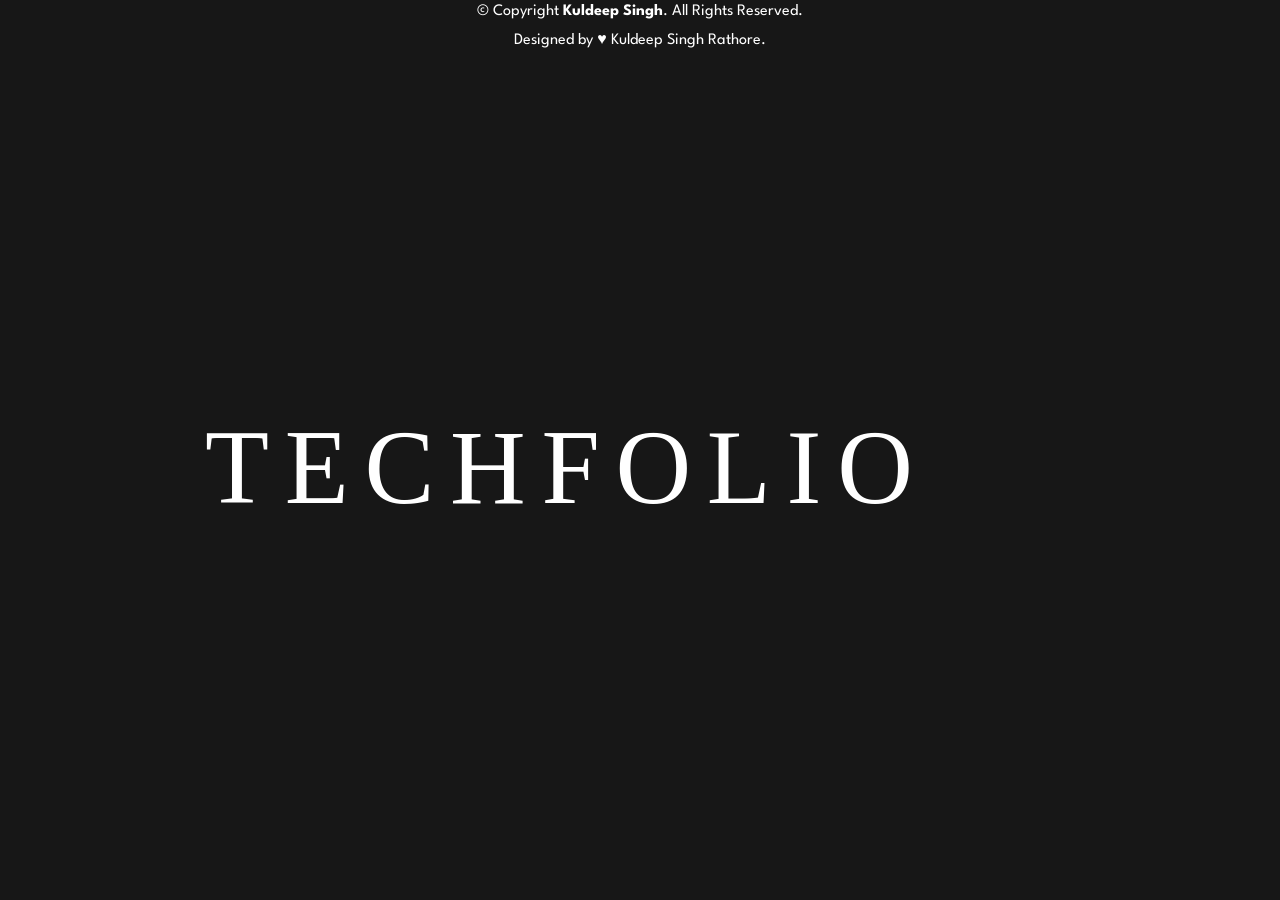
==== index.html @ b9145c31 "Update index.html" ====
<!DOCTYPE html>
<html>

<head>
  <meta charset="utf-8">
  <!-- <meta name="viewport" content="width=device-width"> -->
  <title>Techfolio</title>
  <!-- <link href="style.css" rel="stylesheet" type="text/css" /> -->
  <meta content="width=device-width, initial-scale=1.0" name="viewport">
  <meta content="" name="keywords">
  <meta content="" name="description">

  <link href="img/portfolio-icon.png" rel="apple-touch-icon">
  <link rel="preconnect" href="https://fonts.googleapis.com">
  <link rel="preconnect" href="https://fonts.gstatic.com" crossorigin>
  <link href="https://fonts.googleapis.com/css2?family=League+Spartan&display=swap" rel="stylesheet">

  <meta name="viewport" content="width=device-width, initial-scale=1, minimum-scale=1, maximum-scale=1" />
  <!-- Link Swiper's CSS -->
  <link rel="stylesheet" href="https://cdn.jsdelivr.net/npm/swiper@10/swiper-bundle.min.css" />

  <link href="lib/bootstrap/css/bootstrap.min.css" rel="stylesheet">

  <link href="lib/font-awesome/css/font-awesome.min.css" rel="stylesheet">
  <link href="lib/animate/animate.min.css" rel="stylesheet">
  <link href="lib/ionicons/css/ionicons.min.css" rel="stylesheet">
  <link href="lib/owlcarousel/assets/owl.carousel.min.css" rel="stylesheet">
  <link href="lib/lightbox/css/lightbox.min.css" rel="stylesheet">

  <link href="css/style1.css" rel="stylesheet">
</head>

<body id="page-top">
  <!-- <div class="logo-wrap">
  <svg version="1.1" id="Слой_1" xmlns="http://www.w3.org/2000/svg" xmlns:xlink="http://www.w3.org/1999/xlink" x="0px" y="0px"
	 viewBox="0 0 855 150" style="enable-background:new 0 0 855 150;" xml:space="preserve">
<style type="text/css">
	.st0{fill:none;stroke:#FFFFFF;stroke-width:2;stroke-miterlimit:10;}
	.st1{font-family:'open sans';}
</style>
<text transform="matrix(1 0 0 1 0 125.5508)" class="st0 st1 st2">TECHFOLIO</text>
</svg>
</div> -->
  <div class="logo-wrap" id="logoAnimation">
    <svg version="1.1" id="Слой_1" xmlns="http://www.w3.org/2000/svg" xmlns:xlink="http://www.w3.org/1999/xlink" x="0px"
      y="0px" viewBox="0 0 855 150" style="enable-background:new 0 0 855 150;" xml:space="preserve">
      <style type="text/css">
        .st0 {
          fill: none;
          stroke: #FFFFFF;
          stroke-width: 2;
          stroke-miterlimit: 10;
        }

        .st1 {
          font-family: 'open sans';
        }
      </style>
      <text transform="matrix(1 0 0 1 0 125.5508)" class="st0 st1 st2">TECHFOLIO</text>
    </svg>
  </div>

  <div class="main-content" id="mainContent">
    <nav class="navbar navbar-b navbar-trans navbar-expand-md fixed-top" id="mainNav">
      <div class="container">
        <button class="navbar-toggler collapsed" type="button" data-toggle="collapse" data-target="#navbarDefault"
          aria-controls="navbarDefault" aria-expanded="false" aria-label="Toggle navigation">
          <span></span>
          <span></span>
          <span></span>
        </button>
        <div class="navbar-collapse collapse justify-content-end" id="navbarDefault">
          <ul class="navbar-nav">
            <li class="nav-item">
              <a class="nav-link js-scroll active" href="#home">Home</a>
            </li>
            <li class="nav-item">
              <a class="nav-link js-scroll" href="#about">About Me</a>
            </li>
            <li class="nav-item">
              <a class="nav-link js-scroll" href="#service">Skills</a>
            </li>
            <li class="nav-item">
              <a class="nav-link js-scroll" href="#work">Projects</a>
            </li>
            <li class="nav-item">
              <a class="nav-link js-scroll" href="#blog">Experience</a>
            </li>
            <li class="nav-item">
              <a class="nav-link js-scroll" href="#contact">Certificates</a>
            </li>
            <li class="nav-item">
              <a class="nav-link js-scroll" href="#contact">Contact me</a>
            </li>
          </ul>
        </div>
      </div>
    </nav>

    <div id="home" class="intro route bg-image" style="background-image: url(img/image1.jpg)">
      <div class="overlay-itro"></div>
      <div class="intro-content display-table">
        <div class="table-cell">
          <div class="container">
            <h1 class="intro-title mb-4">I am Kuldeep Singh Rathore</h1>
            <p class="intro-subtitle"><span class="text-slider-items">Full Stack MERN Developer,Competetive
                Programmer,ML-Enthusiast,Traveller,Footballer</span><strong class="text-slider"></strong></p>
          </div>
        </div>
      </div>
    </div>
    <!--/ Intro Skew End /-->

    <section id="about" class="about-mf sect-pt4 route">
      <div class="container">
        <div class="row">
          <div class="col-sm-12">
            <div class="box-shadow-full">
              <div class="row">
                <div class="col-md-6">
                  <div class="row">
                    <div class="col-sm-6 col-md-5">
                      <div class="about-img">
                        <img src="img/image1.jpg" class="img-fluid rounded b-shadow-a" alt="">
                      </div>
                    </div>
                    <div class="col-sm-6 col-md-7">
                      <div class="about-info">
                        <p><span class="title-s">Name: </span> <span>Kuldeep Singh Rathore</span></p>
                        <p><span class="title-s">Profile: </span> <span>Aspiring Software Engineer</span></p>
                        <p><span class="title-s">Email: </span> <span><a
                              href="mailto:rathore.kuldeep2606@gmail.com">rathore.kuldeep2606@gmail.com</a></span></p>
                        <p><span class="title-s">Phone: </span> <span>+91 6264949736</span></p>
                        <p><span class="title-s">Address: </span> <span>Indore, Madhya Pradesh</span></p>
                        <p><span class="title-s">LinkedIn: </span> <span><a style="color:blue"
                              href=https://www.linkedin.com/in/kuldeepsinghrathore07>Click here</a> to follow
                            Me!</span></p>
                        <a href="https://drive.google.com/file/d/1-bF7QYTyQ-VDHqcURvxbPfGfe-e7JutH/view?usp=sharing"><button
                            class="glow-on-hover" type="button">Resume</button></a>
                      </div>
                    </div>
                  </div>
                  <div class="skill-mf">
                    <p class="title-s">Soft-Skills</p>
                    <span>Communication (Written+Verbal)</span> <span class="pull-right">80%</span>
                    <div class="progress">
                      <div class="progress-bar" role="progressbar" style="width: 80%;" aria-valuenow="80"
                        aria-valuemin="0" aria-valuemax="100"></div>
                    </div>
                    <span>Leadership/Team-Work</span> <span class="pull-right">90%</span>
                    <div class="progress">
                      <div class="progress-bar" role="progressbar" style="width: 90%" aria-valuenow="90"
                        aria-valuemin="0" aria-valuemax="100"></div>
                    </div>
                    <span>Problem Solving</span> <span class="pull-right">80%</span>
                    <div class="progress">
                      <div class="progress-bar" role="progressbar" style="width: 80%" aria-valuenow="80"
                        aria-valuemin="0" aria-valuemax="100"></div>
                    </div>
                    <span>Adaptiblity</span> <span class="pull-right">85%</span>
                    <div class="progress">
                      <div class="progress-bar" role="progressbar" style="width: 85%" aria-valuenow="85"
                        aria-valuemin="0" aria-valuemax="100"></div>
                    </div>
                  </div>
                </div>
                <div class="col-md-6">
                  <div class="about-me pt-4 pt-md-0">
                    <div class="title-box-2">
                      <h5 class="title-left">
                        About Me!
                      </h5>
                    </div>
                    <p class="lead">
                      <b>Hello There!</b>
                      I am currently pursuing my bachelor's degree in Computer Science at IIST. During my studies, I am
                      dedicated to becoming proficient in web development technologies. Simultaneously, I am actively
                      exploring my interests in machine learning, artificial intelligence, and thoroughly enjoy reading
                      research papers on AI and ML concepts.
                    </p>
                    <br>
                    <p class="lead">
                      Dynamic and adaptable software engineer with extensive proficiency in HTML, CSS, JavaScript, C,
                      C++, and Python. Adept at leveraging a strong background in software development, I possess a
                      distinctive fusion of technical expertise and imaginative problem-solving prowess. Fueled by a
                      deep-rooted passion for machine learning, research, and web development, I actively drive
                      innovation and thrive within collaborative environments. Eager to seize an opportunity to harness
                      my diverse skill set and unwavering enthusiasm for emerging technologies, I am poised to make a
                      profound impact as a software engineer.
                    </p>
                    <br>
                    <p class="lead">
                      When I'm not immersed in the world of computers, I find joy in engaging in various extracurricular
                      activities. I have a passion for football, and whenever I have the opportunity, I love to
                      participate in friendly matches. On days when outdoor games aren't possible, I enjoy playing
                      chess, as it challenges my cognitive skills, enhances memory, planning abilities, and
                      problem-solving. Additionally, I have a strong wanderlust, and whenever I have a substantial
                      break, I embark on thrilling journeys to explore new places and cultures. These activities not
                      only provide balance to my life but also contribute to my personal growth and overall well-being.
                    </p>
                  </div>
                </div>
              </div>
            </div>
          </div>
        </div>
      </div>
    </section>

    <section id="service" class="services-mf route">
      <div class="container">
        <div class="row">
          <div class="col-sm-12">
            <div class="title-box text-center">
              <h3 class="title-a">
                Skill-Set
              </h3>
              <div class="line-mf"></div>
            </div>
          </div>
        </div>
        <div class="row">
          <div class="col-md-4">
            <div class="service-box">
              <div class="service-ico">
                <span class="ico-circle"><i class="ion-monitor"></i></span>
              </div>
              <div class="service-content">
                <h2 class="s-title">HTML/CSS/JS</h2>
              </div>
            </div>
          </div>
          <div class="col-md-4">
            <div class="service-box">
              <div class="service-ico">
                <span class="ico-circle"><i class="ion-code-working"></i></span>
              </div>
              <div class="service-content">
                <h2 class="s-title">PYTHON/C/CPP</h2>
              </div>
            </div>
          </div>
          <div class="col-md-4">
            <div class="service-box">
              <div class="service-ico">
                <span class="ico-circle"><i class="ion-code"></i></span>
              </div>
              <div class="service-content">
                <h2 class="s-title">Data Structures & Algorithm</h2>
              </div>
            </div>
          </div>
          <div class="col-md-4">
            <div class="service-box">
              <div class="service-ico">
                <span class="ico-circle"><i class="ion-cloud"></i></span>
              </div>
              <div class="service-content">
                <h2 class="s-title">Google Cloud Platform</h2>
              </div>
            </div>
          </div>
          <div class="col-md-4">
            <div class="service-box">
              <div class="service-ico">
                <span class="ico-circle"><i class="ion-social-github"></i></span>
              </div>
              <div class="service-content">
                <h2 class="s-title">Git & Github</h2>
              </div>
            </div>
          </div>
          <!-- <div class="col-md-4">
          <div class="service-box">
            <div class="service-ico">
              <span class="ico-circle"><i class="ion-lock-combination"></i></span>
            </div>
            <div class="service-content">
              <h2 class="s-title">Cyber Security</h2>
            </div>
          </div>
        </div> -->
        </div>
      </div>
    </section>

    <section id="work" class="portfolio-mf sect-pt4 route">
      <div class="container">
        <div class="row">
          <div class="col-sm-12">
            <div class="title-box text-center">
              <h3 class="title-a">
                Projects
              </h3>

              <div class="line-mf"></div>
            </div>
          </div>
        </div>
        <div class="row">
          <div class="col-md-4">
            <div class="work-box">
              <a href="https://github.com/The-Eminent/Banking_System" target="_blank">
                <div class="work-img">
                  <img src="img/banking_system.png" alt="banking system img" class="img-fluid">
                </div>
                <div class="work-content">
                  <div class="row">
                    <div class="col-sm-8">
                      <h2 class="w-title">Banking Management System.</h2>
                      <div class="w-more">
                        <span class="w-ctegory">C++ and STL</span>
                        <span class="w-date">Feb,2022 </span>
                      </div>
                    </div>
                    <div class="col-sm-4">
                      <div class="w-like">
                        <span class="ion-social-github"></span>
                      </div>
                    </div>
                  </div>
                </div>
              </a>
            </div>
          </div>
          <div class="col-md-4">
            <div class="work-box">
              <a href="https://the-eminent.github.io/Project-Approval_Web-App/landing-page.html" target="_blank">
                <div class="work-img">
                  <img src="img/project_approval.png" alt="project approval img" class="img-fluid">
                </div>
                <div class="work-content">
                  <div class="row">
                    <div class="col-sm-8">
                      <h2 class="w-title">Project Approval System</h2>
                      <div class="w-more">
                        <span class="w-ctegory">HTML,CSS,JS,MongoDB</span> / <span class="w-date">Feb,2023</span>
                      </div>
                    </div>
                    <div class="col-sm-4">
                      <div class="w-like">
                        <span class="ion-social-github"></span>
                      </div>
                    </div>
                  </div>
                </div>
              </a>
            </div>
          </div>
          <div class="col-md-4">
            <div class="work-box">
              <a href="https://the-eminent.github.io/Hackathons-Info/index.html" target="_blank">
                <div class="work-img">
                  <img src="img/hackathon-info.png" alt="hackathon-info img" class="img-fluid">
                </div>
                <div class="work-content">
                  <div class="row">
                    <div class="col-sm-8">
                      <h2 class="w-title">Hackathon-Info</h2>
                      <div class="w-more">
                        <span class="w-ctegory">HTML,CSS,JS,Kontest API</span> / <span class="w-date">June,2023</span>
                      </div>
                    </div>
                    <div class="col-sm-4">
                      <div class="w-like">
                        <span class="ion-social-github"></span>
                      </div>
                    </div>
                  </div>
                </div>
              </a>
            </div>
          </div>
          <div class="col-md-4">
            <div class="work-box">
              <a href="https://the-eminent.github.io/Tindog_Website/tindog-site.html" target="_blank">
                <div class="work-img">
                  <img src="img/tindog.png" alt="" class="img-fluid">
                </div>
                <div class="work-content">
                  <div class="row">
                    <div class="col-sm-8">
                      <h2 class="w-title">Tindog Website</h2>
                      <div class="w-more">
                        <span class="w-ctegory">HTML,CSS</span> / <span class="w-date">Sept,2022</span>
                      </div>
                    </div>
                    <div class="col-sm-4">
                      <div class="w-like">
                        <span class="ion-social-github"></span>
                      </div>
                    </div>
                  </div>
                </div>
              </a>
            </div>
          </div>

        </div>
      </div>
    </section>

    <section id="blog" class="blog-mf sect-pt4 route">
      <div class="container">
        <div class="row">
          <div class="col-sm-12">
            <div class="title-box text-center">
              <h3 class="title-a">
                Experience
              </h3>

              <div class="line-mf"></div>
            </div>
          </div>
        </div>
        <div>
          <section class="experience" id="experience">
            <div class="experience-container">
              <div class="experience-item">
                <span class="experience-date">2021 - 2022</span>
                <h3>Marketing Team - Core Member</h3>
                <p class="company">Google Developer Student Club</p>
                <p class="description">As a core team member of the Google Developer Student Club from July 2021 to July
                  2022, I fostered a vibrant community of aspiring developers on campus. Through collaborative efforts,
                  we organized engaging workshops, coding competitions, and tech talks, fueling students' skills and
                  passion for technology.</p>
                <div class="skills">
                  <span>Communication</span>
                  <span>Creativity</span>
                  <span>Analytical Thinking</span>
                  <span>Collaboration</span>
                </div>
              </div>
              <div class="experience-item">
                <span class="experience-date">March 2022</span>
                <h3>Team Lead</h3>
                <p class="company">Smart India Hackathon</p>
                <p class="description">As the team lead in the Internal Smart India Hackathon, I oversaw a 6-member
                  team, I was focusing on the front-end role. Our project centered around a comprehensive traveling
                  website that facilitated end-to-end journey assistance and offered guidance on various destinations..
                </p>
                <div class="skills">
                  <span>HTML</span>
                  <span>CSS</span>
                  <span>JavaScript</span>
                  <span>MongoDB</span>
                </div>
              </div>
              <!-- Add more experience items as needed -->
            </div>
          </section>

        </div>
      </div>
    </section>

    <!-- <div class="container" style="margin-bottom:60px; display: flex; justify-content: center;align-items: center;">
      <div class="card" style="width: 18rem;"">
      <img src=" img/SnackDown.png" class="card-img-top" alt="...">
        <div class="card-body">
          <h5 class="card-title">Card title</h5>
          <p class="card-text">Here you can check out most of the certificates which I earned.</p>
          <a href="#" class="btn btn-primary">Go somewhere</a>
        </div>
      </div>
    </div> -->


    <!-- <section class="paralax-mf footer-paralax bg-image sect-mt4 route"> -->
    <!-- style="background-image: url(img/krishnaSoniImage.jpg)" -->
    <!-- <div class="overlay-mf"></div> -->
    <div class="container">
      <div class="row">
        <div class="col-sm-12">
          <div class="contact-mf">
            <div id="contact" class="box-shadow-full">
              <div class="row">
                <!-- <div class="col-md-6">
                  <div class="title-box-2">
                    <h5 class="title-left">
                      Send a message
                    </h5>
                  </div>
                  <div>
                    <br>
                    <form action="mailto:krishna010502@gmail.com" method="post" role="form" class="contactForm" enctype="text/plain">
                      <div id="sendmessage">Your message has been sent. Thank you!</div>
                      <div id="errormessage"></div>
                      <div class="row">
                        <div class="col-md-12 mb-3">
                          <div class="form-group">
                            <input type="text" name="name" class="form-control" id="name" placeholder="Your Name" data-rule="minlen:4" data-msg="Please enter at least 4 chars" />
                            <div class="validation"></div>
                          </div>
                        </div>
                        <div class="col-md-12 mb-3">
                          <div class="form-group">
                            <input type="email" class="form-control" name="email" id="email" placeholder="Your Email" data-rule="email" data-msg="Please enter a valid email" />
                            <div class="validation"></div>
                          </div>
                        </div>
                        <div class="col-md-12 mb-3">
                          <div class="form-group">
                            <input type="text" class="form-control" name="subject" id="subject" placeholder="Subject" data-rule="minlen:4" data-msg="Please enter at least 8 chars of subject" />
                            <div class="validation"></div>
                          </div>
                        </div>
                        <div class="col-md-12 mb-3">
                          <div class="form-group">
                            <textarea class="form-control" name="message" rows="5" data-rule="required" data-msg="Please write something for us" placeholder="Message"></textarea>
                            <div class="validation"></div>
                          </div>
                        </div>
                        <div class="col-md-12">
                          <button type="submit" class="button button-a button-big button-rouded">Send Message</button>
                        </div>
                      </div>
                    </form>
                  </div>
                </div> -->
                <!-- <div class="col-md-6">
                  <div class="title-box-2 pt-4 pt-md-0">
                    <h5 class="title-left">
                      Get in Touch
                    </h5>
                  </div> -->
                <div class="more-info">
                  <p class="lead">
                    <b>Thank you for visiting my portfolio. Looking forward to connecting with you!</b>
                  </p>
                  <ul class="list-ico">
                    <li><span class="ion-ios-location"></span> Indore, Madhya Pradesh, India.</li>
                    <li><span class="ion-ios-telephone"></span> +91 6264949736</li>
                    <li><span class="ion-email"></span><a
                        href="mailto:rathore.kuldeep2606@gmail.com">rathore.kuldeep2606@gmail.com</a></li>
                  </ul>
                </div>

              </div>

            </div>

            <div class="socials">
              <h4>Reach out to me!</h4>
              <br>
              <ul>
                <li><a href="https://github.com/The-Eminent"><span class="ico-circle"><i
                        class="ion-social-github"></i></span></a></li>
                <li><a href="https://www.linkedin.com/in/kuldeepsinghrathore07"><span class="ico-circle"><i
                        class="ion-social-linkedin"></i></span>
                  </a>
                <li>
                <li><a href="https://www.instagram.com/the._.eminent/"><span class="ico-circle"><i
                        class="ion-social-instagram"></i></span></a></li>
              </ul>
            </div>
          </div>
        </div>
      </div>
    </div>
  </div>
  <footer>
    <div class="container">
      <div class="row">
        <div class="col-sm-12">
          <div class="copyright-box">
            <p class="copyright" style="color:RGB: (51, 51, 51)">&copy; Copyright <strong>Kuldeep Singh</strong>. All
              Rights
              Reserved.</p>

            <div class="credits" style="color:RGB: (51, 51, 51)">
              Designed by &hearts; Kuldeep Singh Rathore.
            </div>
          </div>
        </div>
      </div>
    </div>
  </footer>
  </section>

  <a href="#" class="back-to-top"><i class="fa fa-chevron-up"></i></a>
  <!-- <div id="preloader"></div> -->
  <!-- <div class="loader-wrapper">
        <div class="loader">
            <div class="loader loader--inner"></div>
        </div>
    </div> -->


  <script src="lib/jquery/jquery.min.js"></script>
  <script src="lib/jquery/jquery-migrate.min.js"></script>
  <script src="lib/popper/popper.min.js"></script>
  <script src="lib/bootstrap/js/bootstrap.min.js"></script>
  <script src="lib/easing/easing.min.js"></script>
  <script src="lib/counterup/jquery.waypoints.min.js"></script>
  <script src="lib/counterup/jquery.counterup.js"></script>
  <script src="lib/owlcarousel/owl.carousel.min.js"></script>
  <script src="lib/lightbox/js/lightbox.min.js"></script>
  <script src="lib/typed/typed.min.js"></script>
  <script src="contactform/contactform.js"></script>
  <script src="js/main.js"></script>
  </div>

  <script src="script.js"></script>
  <!-- Swiper JS -->
  <script src="https://cdn.jsdelivr.net/npm/swiper@10/swiper-bundle.min.js"></script>

  <!-- Initialize Swiper -->
  <script>
    var swiper = new Swiper(".mySwiper", {
      effect: "coverflow",
      grabCursor: true,
      centeredSlides: true,
      slidesPerView: "auto",
      coverflowEffect: {
        rotate: 50,
        stretch: 50,
        depth: 100,
        modifier: 1,
        slideShadows: true,
      },
      pagination: {
        el: ".swiper-pagination",
      },
    });
  </script>
</body>

</html>
---- style.css ----
/* 111111111111111111111111111111111111111 */

* {
  margin: 0;
  padding: 0;
  box-sizing: border-box;
}

html, body {
  height: 100%;
  width: 100%;
}

body {
  position: relative;
  overflow-x: hidden;
  line-height: 1.5;
  background: #171717;
  font-size: 14px;
  text-align: center;
  display: table;
  height: 100vh;
}
body .logo-wrap {
  position: absolute; 
   top: 50%;
  left: 51%; 
  transform: translate(-50%, -50%);
  width: 70%;
}
.st0 {
  stroke: #fff;
  fill: #fff;
  stroke-dasharray: 920;
  opacity: 1;
  -webkit-animation: 5s logo-animation cubic-bezier(0.67, 0.5, 0.175, 1);
          animation: 5s logo-animation cubic-bezier(0.67, 0.5, 0.175, 1) fadeIn;
  -webkit-animation-fill-mode:forwards;
          animation-fill-mode:forwards;
}

.st2 {
  font-size: 100px;
  letter-spacing: 15px;
}

@-webkit-keyframes logo-animation {
  0% {
    opacity: 0;
    fill: none;
    stroke-dasharray: 920;
  }
  30% {
    opacity: 1;
  }
  50% {
    fill: rgba(255, 255, 255, 0);
  }
  100% {
    opacity: 1;
    stroke-dasharray: 200;
    stroke: transparent;
    fill: white;
  }
}

@keyframes logo-animation {
  0% {
    opacity: 0;
    fill: none;
    stroke-dasharray: 920;
  }
  30% {
    opacity: 1;
  }
  50% {
    fill: rgba(255, 255, 255, 0);
  }
  100% {
    opacity: 1;
    stroke-dasharray: 200;
    stroke: transparent;
    fill: white;
  }
}









/* 22222222222222222222222222222222222 */


/* .landing-page, .main-site {
  height: 100vh;
  display: flex;
  justify-content: center;
  align-items: center;
  text-align: center;
  opacity: 0;
}

.landing-page {
  background-color: #222;
  color: #fff;
  animation: fadeIn 2s forwards;
}

.main-site {
  background-color: #fff;
  color: #222;
  display: none;
}

@keyframes fadeIn {
  0% {
    opacity: 0;
    transform: translateY(-20px);
  }
  100% {
    opacity: 1;
    transform: translateY(0);
  }
} */











/* 3333333333333333333333333333333 */

/* 
body {
  margin: 0;
  padding: 0;
  font-family: Arial, sans-serif;
  overflow: hidden;
} */

/* Add styles for the logo animation */
 /* .logo-animation {
  position: absolute;
   left: 0;
  right: 0;
  top: 0;
  bottom: 0;
  margin: auto;
  display: flex;
  flex-direction: column;
  justify-content: center;
  align-items: center;
  background-color: #222;
  color: #fff;
  
} */

/* .logo {
  font-size: 48px;
  font-weight: bold;
}

.slogan {
  font-size: 20px;
}  */

/* Add styles for the main content */
.main-content {
  display: none;
  /* padding: 20px; */
  background-color: #fff;
  color: #222;
  opacity: 0;
}

/* Add fade-in/fade-out animations */
@keyframes fadeInOut {
  0% {
    opacity: 1;
  }

  30% {
    opacity: 1;
  }

  100% {
    opacity: 0;
  }
}

@keyframes fadeIn {
  0% {
    opacity: 0;
  }

  100% {
    opacity: 1;
  }
}
---- css/style1.css ----
/*
  Theme Name: DevFolio
  Theme URL: https://bootstrapmade.com/devfolio-bootstrap-portfolio-html-template/
  Author: BootstrapMade.com
  License: https://bootstrapmade.com/license/
*/

/*======================================
//--//-->   STYLES GENERALES
======================================*/

body {
  background-color: #f5f5f5;
  color: #4e4e4e;
   /* position: relative; */
  overflow-x: hidden;
  /* line-height: 1.5; */
  background: #171717;
  /* font-size: 14px; */
  /* text-align: center; */
  /* display: table; */
  height: 100vh;
  /* box-sizing: border-box; */
   /* background-color: #f5f5f5;
  color: #4e4e4e; */
    /* place-items: center; */
    /* display: grid; */
  /* font-family: var(--font-inter), ui-sans-serif, system-ui, -apple-system, BlinkMacSystemFont, "Segoe UI", Roboto, "Helvetica Neue", Arial, "Noto Sans", sans-serif, "Apple Color Emoji", "Segoe UI Emoji", "Segoe UI Symbol", "Noto Color Emoji";
    font-feature-settings: "ss03", "cv02", "cv11";
    font-variation-settings: normal; */
  /* font-family: 'Bree Serif', serif; */
  font-family: 'League Spartan', sans-serif;
}
html, body {
  height: 100%;
  width: 100%;
}

h1,
h2,
h3,
h4,
h5,
h6 {
  color: #1e1e1e;
}

body .logo-wrap {
  position: absolute; 
   top: 50%;
  left: 51%; 
  transform: translate(-50%, -50%);
  width: 70%;
}
.st0 {
  stroke: #fff;
  fill: #fff;
  stroke-dasharray: 920;
  opacity: 1;
  -webkit-animation: 5s logo-animation cubic-bezier(0.67, 0.5, 0.175, 1);
          animation: 5s logo-animation cubic-bezier(0.67, 0.5, 0.175, 1);
  -webkit-animation-fill-mode:forwards;
          animation-fill-mode:forwards;
}

.st2 {
  font-size: 100px;
  letter-spacing: 15px;
}

@-webkit-keyframes logo-animation {
  0% {
    opacity: 0;
    fill: none;
    stroke-dasharray: 920;
  }
  30% {
    opacity: 1;
  }
  50% {
    fill: rgba(255, 255, 255, 0);
  }
  100% {
    opacity: 1;
    stroke-dasharray: 200;
    stroke: transparent;
    fill: white;
  }
}

@keyframes logo-animation {
  0% {
    opacity: 0;
    fill: none;
    stroke-dasharray: 920;
  }
  30% {
    opacity: 1;
  }
  50% {
    fill: rgba(255, 255, 255, 0);
  }
  100% {
    opacity: 1;
    stroke-dasharray: 200;
    stroke: transparent;
    fill: white;
  }
}


/* Add fade-in/fade-out animations */
/* @keyframes fadeInOut {
  0% {
    opacity: 1;
  }

  30% {
    opacity: 1;
  }

  100% {
    opacity: 0;
  }
}

@keyframes fadeIn {
  0% {
    opacity: 0;
  }

  100% {
    opacity: 1;
  }
}   */


.main-content {
  display: none;
  padding: 20px;
  /* background-color: #fff; */
  /* color: #222; */
  /* opacity: 0; */
  background-color: #f5f5f5;
  color: #4e4e4e;
}

a {
  color: #1e1e1e;
  transition: all 0.5s ease-in-out;
}

a:hover {
  color: #0078ff;
  text-decoration: none;
  transition: all 0.5s ease-in-out;
}

.p-r {
  position: relative;
}

.color-a {
  color: #0078ff;
}

.color-d {
  color: #f5f5f5;
}

.color-text-a {
  color: #4e4e4e;
}

.box-shadow,
.paralax-mf,
.service-box,
.work-box,
.card-blog {
  box-shadow: 0 13px 8px -10px rgba(0, 0, 0, 0.1);
}

.box-shadow-a,
.button:hover {
  box-shadow: 0 0 0 4px #cde1f8;
}

.display-5 {
  font-size: 2.5rem;
  font-weight: 300;
  line-height: 1.1;
}

.display-6 {
  font-size: 2rem;
  font-weight: 300;
  line-height: 1.1;
}

.avatar {
  width: 32px;
  height: 32px;
  margin-right: 4px;
  overflow: hidden;
}

.bg-image {
  background-repeat: no-repeat;
  background-attachment: fixed;
  background-size: cover;
  background-position: center center;
}

.overlay-mf {
  background-color: #0078ff;
}

.overlay-mf {
  position: absolute;
  top: 0;
  left: 0px;
  padding: 0;
  height: 100%;
  width: 100%;
  opacity: .7;
}

.paralax-mf {
  position: relative;
  padding: 8rem 0;
}

.display-table {
  width: 100%;
  height: 100%;
  display: table;
}

.table-cell {
  display: table-cell;
  vertical-align: middle;
}

/*--/ Sections /--*/

.sect-4 {
  padding: 4rem 0;
}

.sect-pt4 {
  padding-top: 4rem;
}

.sect-mt4 {
  margin-top: 4rem;
}

/*--/ Title s /--*/

.title-s {
  font-weight: 600;
  color: #1e1e1e;
  font-size: 1.1rem;
}

/*--/ Title A /--*/

.title-box {
  margin-bottom: 4rem;
}

.title-a {
  font-size: 3rem;
  font-weight: bold;
  text-transform: uppercase;
}

.subtitle-a {
  color: #4e4e4e;
}

.line-mf {
  width: 40px;
  height: 5px;
  background-color: #0078ff;
  margin: 0 auto;
}

/*--/ Title Left /--*/

.title-box-2 {
  margin-bottom: 3rem;
}

.title-left {
  font-size: 2rem;
  position: relative;
}

.title-left:before {
  content: '';
  position: absolute;
  height: 3px;
  background-color: #0078ff;
  width: 100px;
  bottom: -12px;
}

/*------/ Box /------*/

.box-pl2 {
  padding-left: 2rem;
}

.box-shadow-full {
  padding: 3rem 1.25rem;
  position: relative;
  background-color: #fff;
  margin-bottom: 3rem;
  z-index: 2;
  box-shadow: 0 1px 1px 0 rgba(0, 0, 0, 0.06), 0 2px 5px 0 rgba(0, 0, 0, 0.2);
}

/*------/ Socials /------*/

.socials {
  padding: 1.5rem 0;
}

.socials ul li {
  display: inline-block;
}

.socials .ico-circle {
  height: 40px;
  width: 40px;
  font-size: 1.7rem;
  border-radius: 50%;
  line-height: 1.4;
  margin: 0 15px 0 0;
  box-shadow: 0 0 0 3px #0078ff;
  transition: all 500ms ease;
}

.socials .ico-circle:hover {
  background-color: #0078ff;
  color: #fff;
  box-shadow: 0 0 0 3px #cde1f8;
  transition: all 500ms ease;
}

/*------/ Ul resect /------*/

.ul-resect,
.socials ul,
.list-ico,
.blog-wrapper .post-meta ul,
.box-comments .list-comments,
.widget-sidebar .list-sidebar,
.widget-tags ul {
  list-style: none;
  padding-left: 0;
  margin-bottom: 0;
}

.list-ico {
  line-height: 2;
}

.list-ico span {
  color: #0078ff;
  margin-right: 10px;
}

/*------/ Ico Circle /------*/

.ico-circle {
  height: 100px;
  width: 100px;
  font-size: 2rem;
  border-radius: 50%;
  line-height: 1.55;
  margin: 0 auto;
  text-align: center;
  box-shadow: 0 0 0 10px #0078ff;
  display: block;
}

/*------/ Owl Carousel /------*/

.owl-theme .owl-dots {
  text-align: center;
  margin-top: 18px;
}

.owl-theme .owl-dots .owl-dot {
  display: inline-block;
}

.owl-theme .owl-dots .owl-dot span {
  width: 18px;
  height: 7px;
  margin: 5px 5px;
  background: #cde1f8;
  border: 0px solid #cde1f8;
  display: block;
  transition: all 0.6s ease-in-out;
  cursor: pointer;
}

.owl-theme .owl-dots .owl-dot:hover span {
  background-color: #cde1f8;
}

.owl-theme .owl-dots .owl-dot.active span {
  background-color: #1B1B1B;
  width: 25px;
}

/*--/ Scrolltop s /--*/

.scrolltop-mf {
  position: relative;
  display: none;
}

.scrolltop-mf span {
  z-index: 999;
  position: fixed;
  width: 42px;
  height: 42px;
  background-color: #0078ff;
  opacity: .7;
  font-size: 1.6rem;
  line-height: 1.5;
  text-align: center;
  color: #fff;
  top: auto;
  left: auto;
  right: 30px;
  bottom: 50px;
  cursor: pointer;
  border-radius: 50%;
}

/* Back to top button */

.back-to-top {
  position: fixed;
  display: none;
  background: #0078ff;
  color: #fff;
  width: 44px;
  height: 44px;
  text-align: center;
  line-height: 1;
  font-size: 16px;
  border-radius: 50%;
  right: 15px;
  bottom: 15px;
  transition: background 0.5s;
  z-index: 11;
}

.back-to-top i {
  padding-top: 12px;
  color: #fff;
}

/* Prelaoder */

#preloader {
  position: fixed;
  top: 0;
  left: 0;
  right: 0;
  bottom: 0;
  z-index: 9999;
  overflow: hidden;
  background: #fff;
}

#preloader:before {
  content: "";
  position: fixed;
  top: calc(50% - 30px);
  left: calc(50% - 30px);
  border: 6px solid #f2f2f2;
  border-top: 6px solid #0078ff;
  border-radius: 50%;
  width: 60px;
  height: 60px;
  -webkit-animation: animate-preloader 1s linear infinite;
  animation: animate-preloader 1s linear infinite;
}

@-webkit-keyframes animate-preloader {
  0% {
    -webkit-transform: rotate(0deg);
    transform: rotate(0deg);
  }

  100% {
    -webkit-transform: rotate(360deg);
    transform: rotate(360deg);
  }
}

@keyframes animate-preloader {
  0% {
    -webkit-transform: rotate(0deg);
    transform: rotate(0deg);
  }

  100% {
    -webkit-transform: rotate(360deg);
    transform: rotate(360deg);
  }
}

/* .loader-wrapper {
    width: 50px;
    height: 50px;
}
.loader {
    width: 100%;
    height: 100%;
    border: 3px solid #162534;
    border-top-color: #2CD9FF;
    border-bottom-color: #7EFFB2;
    border-radius: 50%;
    animation: rotate 5s linear infinite;
}
.loader--inner {
    border-top-color: #7EFFB2;
    border-bottom-color: #2CD9FF;
    animation-duration: 2s;
}
@keyframes rotate {
    0% {
        transform: scale(1) rotate(360deg);
    }
    50% {
        transform: scale(.8) rotate(-360deg);
    }
    100% {
        transform: scale(1) rotate(360deg);
    }
} */

/*======================================
//--//-->   NAVBAR
======================================*/

.navbar-b {
  transition: all .5s ease-in-out;
  background-color: transparent;
  padding-top: 1.563rem;
  padding-bottom: 1.563rem;
}

.navbar-b.navbar-reduce {
  box-shadow: 0px 6px 9px 0px rgba(0, 0, 0, 0.06);
}

.navbar-b.navbar-trans .nav-item,
.navbar-b.navbar-reduce .nav-item {
  position: relative;
  padding-right: 10px;
  padding-left: 0;
}

.navbar-b.navbar-trans .nav-link,
.navbar-b.navbar-reduce .nav-link {
  color: #fff;
  text-transform: uppercase;
  font-weight: 600;
}

.navbar-b.navbar-trans .nav-link:before,
.navbar-b.navbar-reduce .nav-link:before {
  content: '';
  position: absolute;
  margin-left: 0px;
  width: 0%;
  bottom: 0;
  left: 0;
  height: 2px;
  transition: all 500ms ease;
}

.navbar-b.navbar-trans .nav-link:hover,
.navbar-b.navbar-reduce .nav-link:hover {
  color: #1B1B1B;
}

.navbar-b.navbar-trans .nav-link:hover:before,
.navbar-b.navbar-reduce .nav-link:hover:before {
  width: 35px;
}

.navbar-b.navbar-trans .show > .nav-link:before,
.navbar-b.navbar-trans .active > .nav-link:before,
.navbar-b.navbar-trans .nav-link.show:before,
.navbar-b.navbar-trans .nav-link.active:before,
.navbar-b.navbar-reduce .show > .nav-link:before,
.navbar-b.navbar-reduce .active > .nav-link:before,
.navbar-b.navbar-reduce .nav-link.show:before,
.navbar-b.navbar-reduce .nav-link.active:before {
  width: 35px;
}

.navbar-b.navbar-trans .nav-link:before {
  background-color: #fff;
}

.navbar-b.navbar-trans .nav-link:hover {
  color: #fff;
}

.navbar-b.navbar-trans .show > .nav-link,
.navbar-b.navbar-trans .active > .nav-link,
.navbar-b.navbar-trans .nav-link.show,
.navbar-b.navbar-trans .nav-link.active {
  color: #fff;
}

.navbar-b.navbar-reduce {
  transition: all .5s ease-in-out;
  background-color: #fff;
  padding-top: 15px;
  padding-bottom: 15px;
}

.navbar-b.navbar-reduce .nav-link {
  color: #0078ff;
}

.navbar-b.navbar-reduce .nav-link:before {
  background-color: #0078ff;
}

.navbar-b.navbar-reduce .nav-link:hover {
  color: #0078ff;
}

.navbar-b.navbar-reduce .show > .nav-link,
.navbar-b.navbar-reduce .active > .nav-link,
.navbar-b.navbar-reduce .nav-link.show,
.navbar-b.navbar-reduce .nav-link.active {
  color: #0078ff;
}

.navbar-b.navbar-reduce .navbar-brand {
  color: #0078ff;
}

.navbar-b.navbar-reduce .navbar-toggler span {
  background-color: #1B1B1B;
}

.navbar-b .navbar-brand {
  color: #fff;
  font-size: 1.6rem;
  font-weight: 600;
}

.navbar-b .navbar-nav .dropdown-item.show .dropdown-menu,
.navbar-b .dropdown.show .dropdown-menu,
.navbar-b .dropdown-btn.show .dropdown-menu {
  -webkit-transform: translate3d(0px, 0px, 0px);
  transform: translate3d(0px, 0px, 0px);
  visibility: visible !important;
}

.navbar-b .dropdown-menu {
  margin: 1.12rem 0 0;
  border-radius: 0;
}

.navbar-b .dropdown-menu .dropdown-item {
  padding: .7rem 1.7rem;
  transition: all 500ms ease;
}

.navbar-b .dropdown-menu .dropdown-item:hover {
  background-color: #0078ff;
  color: #fff;
  transition: all 500ms ease;
}

.navbar-b .dropdown-menu .dropdown-item.active {
  background-color: #0078ff;
}

/*--/ Hamburger Navbar /--*/

.navbar-toggler {
  position: relative;
}

.navbar-toggler:focus,
.navbar-toggler:active {
  outline: 0;
}

.navbar-toggler span {
  display: block;
  background-color: #fff;
  height: 3px;
  width: 25px;
  margin-top: 4px;
  margin-bottom: 4px;
  -webkit-transform: rotate(0deg);
  transform: rotate(0deg);
  left: 0;
  opacity: 1;
}

.navbar-toggler span:nth-child(1),
.navbar-toggler span:nth-child(3) {
  transition: -webkit-transform .35s ease-in-out;
  transition: transform .35s ease-in-out;
  transition: transform .35s ease-in-out, -webkit-transform .35s ease-in-out;
}

.navbar-toggler:not(.collapsed) span:nth-child(1) {
  position: absolute;
  left: 12px;
  top: 10px;
  -webkit-transform: rotate(135deg);
  transform: rotate(135deg);
  opacity: 0.9;
}

.navbar-toggler:not(.collapsed) span:nth-child(2) {
  height: 12px;
  visibility: hidden;
  background-color: transparent;
}

.navbar-toggler:not(.collapsed) span:nth-child(3) {
  position: absolute;
  left: 12px;
  top: 10px;
  -webkit-transform: rotate(-135deg);
  transform: rotate(-135deg);
  opacity: 0.9;
}

/*======================================
//--//-->   INTRO
======================================*/

.intro {
  height: 100vh;
  position: relative;
  color: #fff;
}

.intro .intro-content {
  text-align: center;
  position: absolute;
}

.intro .overlay-itro {
  background-color: rgba(0, 0, 0, 0.6);
  position: absolute;
  top: 0;
  left: 0px;
  padding: 0;
  height: 100%;
  width: 100%;
  opacity: .9;
}

.intro .intro-title {
  color: #fff;
  font-weight: 600;
  font-size: 3rem;
}

.intro .intro-subtitle {
  font-size: 1.5rem;
  font-weight: 300;
}

.intro .text-slider-items {
  display: none;
}

.intro-single {
  height: 350px;
}

.intro-single .intro-content {
  margin-top: 30px;
}

.intro-single .intro-title {
  text-transform: uppercase;
  font-size: 3rem;
}

.intro-single .breadcrumb {
  background-color: transparent;
  color: #0078ff;
}

.intro-single .breadcrumb .breadcrumb-item:before {
  color: #cde1f8;
}

.intro-single .breadcrumb .breadcrumb-item.active {
  color: #cde1f8;
}

.intro-single .breadcrumb a {
  color: #fff;
}

/*======================================
//--//-->   ABOUT
======================================*/

.about-mf .box-shadow-full {
  padding-top: 4rem;
  padding-bottom: 4rem;
}

.about-mf .about-img {
  margin-bottom: 2rem;
}

.about-mf .about-img img {
  margin-left: 10px;
}

.skill-mf span {
  color: #4e4e4e;
}

.skill-mf .progress {
  background-color: #cde1f8;
  margin: .5rem 0 1.2rem 0;
  border-radius: 0;
  height: .7rem;
}

.skill-mf .progress .progress-bar {
  height: .7rem;
  background-color: #0078ff;
}

/*======================================
//--//-->   SERVICES
======================================*/

.service-box {
  background-color: #fff;
  padding: 2.5rem 1.3rem;
  border-radius: 1rem;
  margin-bottom: 3rem;
}

.service-box:hover .ico-circle {
  transition: all 500ms ease;
  color: #fff;
  background-color: #0078ff;
  box-shadow: 0 0 0 10px #cde1f8;
}

.service-box .service-ico {
  margin-bottom: 1rem;
  color: #1e1e1e;
}

.service-box .ico-circle {
  transition: all 500ms ease;
  font-size: 4rem;
}

.service-box .s-title {
  font-size: 1.4rem;
  text-transform: uppercase;
  text-align: center;
  padding: .4rem 0;
}

.service-box .s-description {
  color: #4e4e4e;
}

/*======================================
//--//-->   COUNTER
======================================*/

.counter-box {
  color: #fff;
  text-align: center;
}

.counter-ico {
  margin-bottom: 1rem;
}

.counter-ico .ico-circle {
  height: 60px;
  width: 60px;
  line-height: 1.8;
  box-shadow: 0 0 0 10px #cde1f8;
}

.counter-num .counter {
  font-size: 2rem;
  margin-bottom: 0;
}

/*======================================
//--//-->   PORTFOLIO
======================================*/

.work-box {
  margin-bottom: 3rem;
  -webkit-backface-visibility: hidden;
  backface-visibility: hidden;
  background-color: #fff;
}

.work-box:hover img {
  -webkit-transform: scale(1.3);
  transform: scale(1.3);
}

.work-img {
  display: block;
  overflow: hidden;
}

.work-img img {
  transition: all 1s;
}

.work-content {
  padding: 2rem 3% 1rem 4%;
}

.work-content .w-more {
  color: #4e4e4e;
  font-size: .8rem;
}

.work-content .w-more .w-ctegory {
  color: #0078ff;
}

.work-content .w-like {
  font-size: 2.5rem;
  color: #0078ff;
  float: right;
}

.work-content .w-like a {
  color: #0078ff;
}

.work-content .w-like .num-like {
  font-size: .7rem;
}

.w-title {
  font-size: 1.2rem;
}

/*======================================
//--//-->   TESTIMONIALS
======================================*/

.testimonials .owl-carousel .owl-item img {
  width: auto;
}

.testimonial-box {
  color: #fff;
  text-align: center;
}

.testimonial-box .author-test {
  margin-top: 1rem;
}

.testimonial-box .author-test img {
  margin: 0 auto;
}

.testimonial-box .author {
  color: #fff;
  text-transform: uppercase;
  font-weight: 600;
  margin: 1rem 0;
  display: block;
  font-size: 1.4rem;
}

.testimonial-box .comit {
  font-size: 2rem;
  color: #0078ff;
  background-color: #fff;
  width: 52px;
  height: 52px;
  display: block;
  margin: 0 auto;
  border-radius: 50%;
  line-height: 1.6;
}

/*======================================
//--//-->   BLOG
======================================*/

.card-blog .card-body {
  position: relative;
}

.card-blog .card-category-box {
  position: absolute;
  text-align: center;
  top: -16px;
  left: 15px;
  right: 15px;
  line-height: 25px;
  overflow: hidden;
}

.card-blog .card-category {
  display: inline-block;
  color: #fff;
  padding: 0 15px 5px;
  overflow: hidden;
  background-color: #0078ff;
  border-radius: 4px;
}

.card-blog .card-category .category {
  color: #fff;
  display: inline-block;
  text-transform: uppercase;
  font-size: .7rem;
  letter-spacing: .1px;
  margin-bottom: 0;
}

.card-blog .card-title {
  font-size: 1.3rem;
  margin-top: .6rem;
}

.card-blog .card-description {
  color: #4e4e4e;
}

.card-blog .post-author {
  display: inline-block;
}

.card-blog .post-date {
  color: #4e4e4e;
  display: inline-block;
  float: right;
}

/*======================================
//--//-->   BLOG-SINGLE
======================================*/

.post-box,
.form-comments,
.box-comments,
.widget-sidebar {
  padding: 2rem;
  background-color: #fff;
  margin-bottom: 3rem;
}

.blog-wrapper .article-title {
  font-size: 1.5rem;
}

.blog-wrapper .post-meta {
  margin: 1rem 0;
}

.blog-wrapper .post-meta ul {
  border-left: 4px solid #0078ff;
  margin-top: 1rem;
}

.blog-wrapper .post-meta ul li {
  display: inline-block;
  margin-left: 15px;
}

.blog-wrapper .post-meta ul a {
  color: #0078ff;
}

.blog-wrapper .post-meta ul span {
  color: #1e1e1e;
}

.blog-wrapper .blockquote {
  border-left: 4px solid #0078ff;
  padding: 18px;
  font-style: italic;
}

/*------/ Comments /------*/

.box-comments .list-comments li {
  padding-bottom: 40px;
}

.box-comments .list-comments .comment-avatar {
  display: table-cell;
  vertical-align: top;
}

.box-comments .list-comments .comment-avatar img {
  width: 80px;
  height: 80px;
}

.box-comments .list-comments .comment-author {
  font-size: 1.3rem;
}

.box-comments .list-comments .comment-details {
  display: table-cell;
  vertical-align: top;
  padding-left: 25px;
}

.box-comments .list-comments a {
  color: #0078ff;
}

.box-comments .list-comments span {
  color: #1e1e1e;
  font-style: italic;
}

.box-comments .comment-children {
  margin-left: 40px;
}

/*------/ Sidebar /------*/

.widget-sidebar .sidebar-title {
  font-size: 1.6rem;
  font-weight: 600;
  border-left: 5px solid #0078ff;
  padding-left: 15px;
  text-transform: uppercase;
  margin-bottom: 1.5rem;
}

.widget-sidebar .list-sidebar li {
  position: relative;
  padding: 6px 0 6px 24px;
}

.widget-sidebar .list-sidebar li:before {
  position: absolute;
  content: "";
  width: 10px;
  height: 1px;
  left: 0;
  background-color: #0078ff;
  top: 20px;
}

.sidebar-search input {
  background-color: #fff;
  border-radius: 0;
  transition: all 0.5s ease-in-out;
}

.sidebar-search .btn-search {
  background-color: #0078ff;
  border-color: #0078ff;
  border-radius: 0;
  padding-left: 20px;
  padding-right: 20px;
}

.widget-tags ul li {
  display: inline-block;
  background-color: #0078ff;
  padding: .2rem .6rem;
  margin-bottom: .5rem;
  border-radius: 15px;
}

.widget-tags ul li a {
  color: #fff;
}

/*======================================
//--//-->   CONTACT
======================================*/

.footer-paralax {
  padding: 4rem 0 0 0;
}

/* .contact-mf {
  margin-top: 4rem;
} */

/*======================================
//--//-->   FOOTER
======================================*/

footer {
  text-align: center;
  color: #fff;
  padding-bottom: 4rem;
}

footer .copyright {
  margin-bottom: .3rem;
}

footer .credits {
  margin-bottom: 0;
}

footer .credits a {
  color: #fff;
}

/*======================================
//--//-->   CONtaCT FORM
======================================*/

#sendmessage {
  color: #0078ff;
  border: 1px solid #0078ff;
  display: none;
  text-align: center;
  padding: 15px;
  font-weight: 600;
  margin-bottom: 15px;
}

#errormessage {
  color: red;
  display: none;
  border: 1px solid red;
  text-align: center;
  padding: 15px;
  font-weight: 600;
  margin-bottom: 15px;
}

#sendmessage.show,
#errormessage.show,
.show {
  display: block;
}

.validation {
  color: red;
  display: none;
  margin: 0 0 20px;
  font-weight: 400;
  font-size: 13px;
}

/*======================================
//--//-->   BUTTON
======================================*/

.button {
  display: inline-block;
  padding: .3rem .6rem;
  text-align: center;
  vertical-align: middle;
  -webkit-user-select: none;
  -moz-user-select: none;
  -ms-user-select: none;
  user-select: none;
  font-size: 1rem;
  border-radius: .3rem;
  border: 1px solid transparent;
  transition: all 500ms ease;
  cursor: pointer;
}

.button:focus {
  outline: 0;
}

.button:hover {
  background-color: #0062d3;
  color: #fff;
  transition: all 500ms ease;
}

.button-a {
  background-color: #0078ff;
  color: #fff;
  border-color: #cde1f8;
}

.button-big {
  padding: .9rem 2.3rem;
  font-size: 1.2rem;
}

.button-rouded {
  border-radius: 5rem;
}

.btn-lg {
  padding: .5rem 1rem;
  font-size: 1.25rem;
  line-height: 1.5;
  border-radius: .3rem;
}

@media (min-width: 577px) {
  .counter-box {
    margin-bottom: 1.8rem;
  }
}

@media (min-width: 767px) {
  .about-mf .box-pl2 {
    margin-top: 3rem;
    padding-left: 0rem;
  }

  .card-blog {
    margin-bottom: 3rem;
  }

  .contact-mf .box-pl2 {
    margin-top: 3rem;
    padding-left: 0rem;
  }
}

@media (min-width: 768px) {
  .box-shadow-full {
    padding: 3rem;
  }

  .navbar-b.navbar-trans .nav-item,
  .navbar-b.navbar-reduce .nav-item {
    padding-left: 10px;
  }

  .navbar-b.navbar-trans .nav-link:before,
  .navbar-b.navbar-reduce .nav-link:before {
    margin-left: 18px;
  }

  .intro .intro-title {
    font-size: 4.5rem;
  }

  .intro .intro-subtitle {
    font-size: 2.5rem;
  }

  .intro-single .intro-title {
    font-size: 3.5rem;
  }

  .testimonial-box .description {
    padding: 0 5rem;
  }

  .post-box,
  .form-comments,
  .box-comments,
  .widget-sidebar {
    padding: 3rem;
  }

  .blog-wrapper .article-title {
    font-size: 1.9rem;
  }

  .box-comments .list-comments .comment-author {
    font-size: 1.5rem;
  }
}

@media (min-width: 992px) {
  .testimonial-box .description {
    padding: 0 8rem;
  }
}

@media (min-width: 1200px) {
  .testimonial-box .description {
    padding: 0 13rem;
  }
}

@media (max-width: 1024px) {
  .bg-image {
    background-attachment: scroll;
  }
}

@media (max-width: 768px) {
  .back-to-top {
    bottom: 15px;
  }
}


/* experience section */


.experience {
  padding: 0 0 80px 0;
  background-color: #f9f9f9;
}

.experience-container {
  max-width: 1200px;
  margin: 0 auto;
}

.experience-item {
  position: relative;
  padding: 20px;
  margin-bottom: 40px;
  border-radius: 8px;
  box-shadow: 0 4px 8px rgba(0, 0, 0, 0.1);
  background-color: #fff;
}

.experience-date {
  position: absolute;
  top: -25px;
  left: 50%;
  transform: translateX(-50%);
  background-color: #007bff;
  color: #fff;
  padding: 8px 16px;
  border-radius: 20px;
}

.experience-item h3 {
  font-size: 24px;
  margin-bottom: 10px;
}

.experience-item .company {
  color: #666;
  font-size: 18px;
  margin-bottom: 15px;
}

.experience-item .description {
  font-size: 14px;
  color: #444;
}

.skills {
  margin-top: 20px;
}

.skills span {
  display: inline-block;
  padding: 6px 12px;
  margin: 5px;
  /* background-color: #007bff; */
  background-color: #4068c4;
  border-radius: 4px;
  color: #fff;
  box-shadow: 0 2px 4px rgba(0, 0, 0, 0.1);
  transition: box-shadow 0.3s;
}

.skills span:hover {
  box-shadow: 0 4px 8px rgba(0, 0, 0, 0.2);
}

/* resume effect */
.glow-on-hover {
    width: 220px;
    height: 50px;
    border: none;
    outline: none;
    color: #fff;
    background: #1c213f;
    cursor: pointer;
    position: relative;
    z-index: 0;
    border-radius: 10px;
}

.glow-on-hover:before {
    content: '';
    background: linear-gradient(45deg, #ff0000, #ff7300, #fffb00, #48ff00, #00ffd5, #002bff, #7a00ff, #ff00c8, #ff0000);
    position: absolute;
    top: -2px;
    left:-2px;
    background-size: 400%;
    z-index: -1;
    filter: blur(5px);
    width: calc(100% + 4px);
    height: calc(100% + 4px);
    animation: glowing 20s linear infinite;
    opacity: 0;
    transition: opacity .3s ease-in-out;
    border-radius: 10px;
}

.glow-on-hover:active {
    color: #000
}

.glow-on-hover:active:after {
    background: transparent;
}

.glow-on-hover:hover:before {
    opacity: 1;
}

.glow-on-hover:after {
    z-index: -1;
    content: '';
    position: absolute;
    width: 100%;
    height: 100%;
    background: #111;
    left: 0;
    top: 0;
    border-radius: 10px;
}

@keyframes glowing {
    0% { background-position: 0 0; }
    50% { background-position: 400% 0; }
    100% { background-position: 0 0; }
}


/* certificates */
/* .parent_swiper{
  position: relative;
      height: 100%;
      margin: 0;
      padding: 0;
}
.swiper {
      width: 100%;
      padding-top: 50px;
      padding-bottom: 50px;
    }

    .swiper-slide {
      background-position: center;
      background-size: cover;
      width: 50%;
      height: 50%;
    }

    .swiper-slide img {
      display: block;
      width: 100%;
    } */
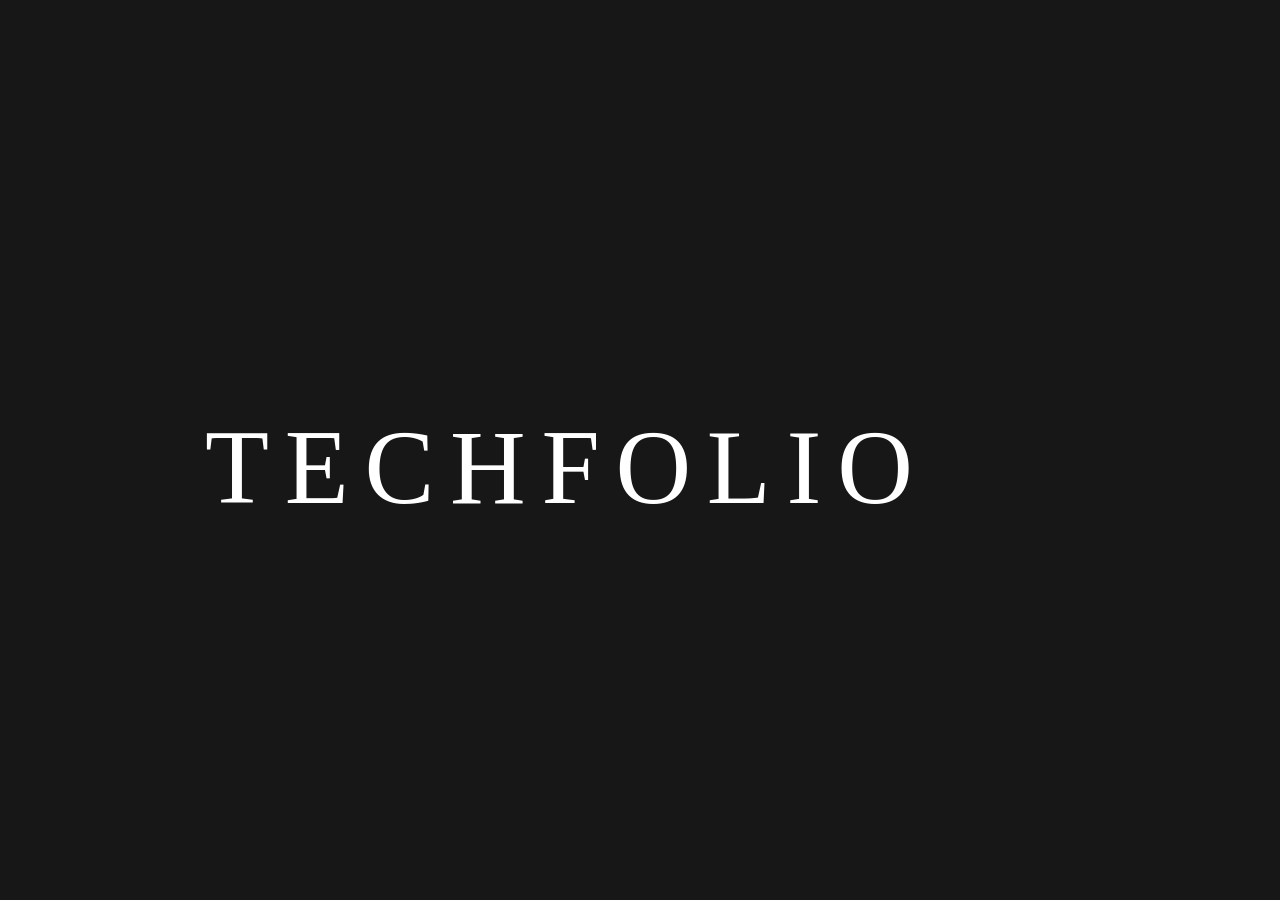
==== commit c12e58ae: "bug in footer" ====
--- a/index.html
+++ b/index.html
@@ -10,7 +10,9 @@
   <meta content="" name="keywords">
   <meta content="" name="description">
 
-  <link href="img/portfolio-icon.png" rel="apple-touch-icon">
+  <link href="portfolio-icon.png" rel="apple-touch-icon">
+	<link rel="icon" href="portfolio-icon.png">
+	<link rel="shortcut icon" type="image/x-icon" href="portfolio-icon.png">
   <link rel="preconnect" href="https://fonts.googleapis.com">
   <link rel="preconnect" href="https://fonts.gstatic.com" crossorigin>
   <link href="https://fonts.googleapis.com/css2?family=League+Spartan&display=swap" rel="stylesheet">
@@ -87,7 +89,7 @@
               <a class="nav-link js-scroll" href="#blog">Experience</a>
             </li>
             <li class="nav-item">
-              <a class="nav-link js-scroll" href="#contact">Certificates</a>
+              <a class="nav-link" href="https://the-eminent.github.io/Certificates/">Certificates</a>
             </li>
             <li class="nav-item">
               <a class="nav-link js-scroll" href="#contact">Contact me</a>
@@ -559,7 +561,7 @@
       </div>
     </div>
   </div>
-  <footer>
+<!--   <footer>
     <div class="container">
       <div class="row">
         <div class="col-sm-12">
@@ -576,7 +578,7 @@
       </div>
     </div>
   </footer>
-  </section>
+  </section> -->
 
   <a href="#" class="back-to-top"><i class="fa fa-chevron-up"></i></a>
   <!-- <div id="preloader"></div> -->
--- a/css/style1.css
+++ b/css/style1.css
@@ -3,1578 +3,1581 @@
   Theme URL: https://bootstrapmade.com/devfolio-bootstrap-portfolio-html-template/
   Author: BootstrapMade.com
   License: https://bootstrapmade.com/license/
-*/
-
+*/
+
 /*======================================
 //--//-->   STYLES GENERALES
-======================================*/
-
-body {
-  background-color: #f5f5f5;
-  color: #4e4e4e;
-   /* position: relative; */
-  overflow-x: hidden;
-  /* line-height: 1.5; */
-  background: #171717;
-  /* font-size: 14px; */
-  /* text-align: center; */
-  /* display: table; */
-  height: 100vh;
-  /* box-sizing: border-box; */
-   /* background-color: #f5f5f5;
-  color: #4e4e4e; */
-    /* place-items: center; */
-    /* display: grid; */
-  /* font-family: var(--font-inter), ui-sans-serif, system-ui, -apple-system, BlinkMacSystemFont, "Segoe UI", Roboto, "Helvetica Neue", Arial, "Noto Sans", sans-serif, "Apple Color Emoji", "Segoe UI Emoji", "Segoe UI Symbol", "Noto Color Emoji";
-    font-feature-settings: "ss03", "cv02", "cv11";
-    font-variation-settings: normal; */
-  /* font-family: 'Bree Serif', serif; */
-  font-family: 'League Spartan', sans-serif;
-}
-html, body {
-  height: 100%;
-  width: 100%;
-}
-
-h1,
-h2,
-h3,
-h4,
-h5,
-h6 {
-  color: #1e1e1e;
-}
-
-body .logo-wrap {
-  position: absolute; 
-   top: 50%;
-  left: 51%; 
-  transform: translate(-50%, -50%);
-  width: 70%;
-}
-.st0 {
-  stroke: #fff;
-  fill: #fff;
-  stroke-dasharray: 920;
-  opacity: 1;
-  -webkit-animation: 5s logo-animation cubic-bezier(0.67, 0.5, 0.175, 1);
-          animation: 5s logo-animation cubic-bezier(0.67, 0.5, 0.175, 1);
-  -webkit-animation-fill-mode:forwards;
-          animation-fill-mode:forwards;
-}
-
-.st2 {
-  font-size: 100px;
-  letter-spacing: 15px;
-}
-
-@-webkit-keyframes logo-animation {
-  0% {
-    opacity: 0;
-    fill: none;
-    stroke-dasharray: 920;
-  }
-  30% {
-    opacity: 1;
-  }
-  50% {
-    fill: rgba(255, 255, 255, 0);
-  }
-  100% {
-    opacity: 1;
-    stroke-dasharray: 200;
-    stroke: transparent;
-    fill: white;
-  }
-}
-
-@keyframes logo-animation {
-  0% {
-    opacity: 0;
-    fill: none;
-    stroke-dasharray: 920;
-  }
-  30% {
-    opacity: 1;
-  }
-  50% {
-    fill: rgba(255, 255, 255, 0);
-  }
-  100% {
-    opacity: 1;
-    stroke-dasharray: 200;
-    stroke: transparent;
-    fill: white;
-  }
-}
-
-
-/* Add fade-in/fade-out animations */
-/* @keyframes fadeInOut {
-  0% {
-    opacity: 1;
-  }
-
-  30% {
-    opacity: 1;
-  }
-
-  100% {
-    opacity: 0;
-  }
-}
-
-@keyframes fadeIn {
-  0% {
-    opacity: 0;
-  }
-
-  100% {
-    opacity: 1;
-  }
-}   */
-
-
-.main-content {
-  display: none;
-  padding: 20px;
-  /* background-color: #fff; */
-  /* color: #222; */
-  /* opacity: 0; */
-  background-color: #f5f5f5;
-  color: #4e4e4e;
-}
-
-a {
-  color: #1e1e1e;
-  transition: all 0.5s ease-in-out;
-}
-
-a:hover {
-  color: #0078ff;
-  text-decoration: none;
-  transition: all 0.5s ease-in-out;
-}
-
-.p-r {
-  position: relative;
-}
-
-.color-a {
-  color: #0078ff;
-}
-
-.color-d {
-  color: #f5f5f5;
-}
-
-.color-text-a {
-  color: #4e4e4e;
-}
-
-.box-shadow,
-.paralax-mf,
-.service-box,
-.work-box,
-.card-blog {
-  box-shadow: 0 13px 8px -10px rgba(0, 0, 0, 0.1);
-}
-
-.box-shadow-a,
-.button:hover {
-  box-shadow: 0 0 0 4px #cde1f8;
-}
-
-.display-5 {
-  font-size: 2.5rem;
-  font-weight: 300;
-  line-height: 1.1;
-}
-
-.display-6 {
-  font-size: 2rem;
-  font-weight: 300;
-  line-height: 1.1;
-}
-
-.avatar {
-  width: 32px;
-  height: 32px;
-  margin-right: 4px;
-  overflow: hidden;
-}
-
-.bg-image {
-  background-repeat: no-repeat;
-  background-attachment: fixed;
-  background-size: cover;
-  background-position: center center;
-}
-
-.overlay-mf {
-  background-color: #0078ff;
-}
-
-.overlay-mf {
-  position: absolute;
-  top: 0;
-  left: 0px;
-  padding: 0;
-  height: 100%;
-  width: 100%;
-  opacity: .7;
-}
-
-.paralax-mf {
-  position: relative;
-  padding: 8rem 0;
-}
-
-.display-table {
-  width: 100%;
-  height: 100%;
-  display: table;
-}
-
-.table-cell {
-  display: table-cell;
-  vertical-align: middle;
-}
-
-/*--/ Sections /--*/
-
-.sect-4 {
-  padding: 4rem 0;
-}
-
-.sect-pt4 {
-  padding-top: 4rem;
-}
-
-.sect-mt4 {
-  margin-top: 4rem;
-}
-
-/*--/ Title s /--*/
-
-.title-s {
-  font-weight: 600;
-  color: #1e1e1e;
-  font-size: 1.1rem;
-}
-
-/*--/ Title A /--*/
-
-.title-box {
-  margin-bottom: 4rem;
-}
-
-.title-a {
-  font-size: 3rem;
-  font-weight: bold;
-  text-transform: uppercase;
-}
-
-.subtitle-a {
-  color: #4e4e4e;
-}
-
-.line-mf {
-  width: 40px;
-  height: 5px;
-  background-color: #0078ff;
-  margin: 0 auto;
-}
-
-/*--/ Title Left /--*/
-
-.title-box-2 {
-  margin-bottom: 3rem;
-}
-
-.title-left {
-  font-size: 2rem;
-  position: relative;
-}
-
-.title-left:before {
-  content: '';
-  position: absolute;
-  height: 3px;
-  background-color: #0078ff;
-  width: 100px;
-  bottom: -12px;
-}
-
-/*------/ Box /------*/
-
-.box-pl2 {
-  padding-left: 2rem;
-}
-
-.box-shadow-full {
-  padding: 3rem 1.25rem;
-  position: relative;
-  background-color: #fff;
-  margin-bottom: 3rem;
-  z-index: 2;
-  box-shadow: 0 1px 1px 0 rgba(0, 0, 0, 0.06), 0 2px 5px 0 rgba(0, 0, 0, 0.2);
-}
-
-/*------/ Socials /------*/
-
-.socials {
-  padding: 1.5rem 0;
-}
-
-.socials ul li {
-  display: inline-block;
-}
-
-.socials .ico-circle {
-  height: 40px;
-  width: 40px;
-  font-size: 1.7rem;
-  border-radius: 50%;
-  line-height: 1.4;
-  margin: 0 15px 0 0;
-  box-shadow: 0 0 0 3px #0078ff;
-  transition: all 500ms ease;
-}
-
-.socials .ico-circle:hover {
-  background-color: #0078ff;
-  color: #fff;
-  box-shadow: 0 0 0 3px #cde1f8;
-  transition: all 500ms ease;
-}
-
-/*------/ Ul resect /------*/
-
-.ul-resect,
-.socials ul,
-.list-ico,
-.blog-wrapper .post-meta ul,
-.box-comments .list-comments,
-.widget-sidebar .list-sidebar,
-.widget-tags ul {
-  list-style: none;
-  padding-left: 0;
-  margin-bottom: 0;
-}
-
-.list-ico {
-  line-height: 2;
-}
-
-.list-ico span {
-  color: #0078ff;
-  margin-right: 10px;
-}
-
-/*------/ Ico Circle /------*/
-
-.ico-circle {
-  height: 100px;
-  width: 100px;
-  font-size: 2rem;
-  border-radius: 50%;
-  line-height: 1.55;
-  margin: 0 auto;
-  text-align: center;
-  box-shadow: 0 0 0 10px #0078ff;
-  display: block;
-}
-
-/*------/ Owl Carousel /------*/
-
-.owl-theme .owl-dots {
-  text-align: center;
-  margin-top: 18px;
-}
-
-.owl-theme .owl-dots .owl-dot {
-  display: inline-block;
-}
-
-.owl-theme .owl-dots .owl-dot span {
-  width: 18px;
-  height: 7px;
-  margin: 5px 5px;
-  background: #cde1f8;
-  border: 0px solid #cde1f8;
-  display: block;
-  transition: all 0.6s ease-in-out;
-  cursor: pointer;
-}
-
-.owl-theme .owl-dots .owl-dot:hover span {
-  background-color: #cde1f8;
-}
-
-.owl-theme .owl-dots .owl-dot.active span {
-  background-color: #1B1B1B;
-  width: 25px;
-}
-
-/*--/ Scrolltop s /--*/
-
-.scrolltop-mf {
-  position: relative;
-  display: none;
-}
-
-.scrolltop-mf span {
-  z-index: 999;
-  position: fixed;
-  width: 42px;
-  height: 42px;
-  background-color: #0078ff;
-  opacity: .7;
-  font-size: 1.6rem;
-  line-height: 1.5;
-  text-align: center;
-  color: #fff;
-  top: auto;
-  left: auto;
-  right: 30px;
-  bottom: 50px;
-  cursor: pointer;
-  border-radius: 50%;
-}
-
-/* Back to top button */
-
-.back-to-top {
-  position: fixed;
-  display: none;
-  background: #0078ff;
-  color: #fff;
-  width: 44px;
-  height: 44px;
-  text-align: center;
-  line-height: 1;
-  font-size: 16px;
-  border-radius: 50%;
-  right: 15px;
-  bottom: 15px;
-  transition: background 0.5s;
-  z-index: 11;
-}
-
-.back-to-top i {
-  padding-top: 12px;
-  color: #fff;
-}
-
-/* Prelaoder */
-
-#preloader {
-  position: fixed;
-  top: 0;
-  left: 0;
-  right: 0;
-  bottom: 0;
-  z-index: 9999;
-  overflow: hidden;
-  background: #fff;
-}
-
-#preloader:before {
-  content: "";
-  position: fixed;
-  top: calc(50% - 30px);
-  left: calc(50% - 30px);
-  border: 6px solid #f2f2f2;
-  border-top: 6px solid #0078ff;
-  border-radius: 50%;
-  width: 60px;
-  height: 60px;
-  -webkit-animation: animate-preloader 1s linear infinite;
-  animation: animate-preloader 1s linear infinite;
-}
-
-@-webkit-keyframes animate-preloader {
-  0% {
-    -webkit-transform: rotate(0deg);
-    transform: rotate(0deg);
-  }
-
-  100% {
-    -webkit-transform: rotate(360deg);
-    transform: rotate(360deg);
-  }
-}
-
-@keyframes animate-preloader {
-  0% {
-    -webkit-transform: rotate(0deg);
-    transform: rotate(0deg);
-  }
-
-  100% {
-    -webkit-transform: rotate(360deg);
-    transform: rotate(360deg);
-  }
-}
-
-/* .loader-wrapper {
-    width: 50px;
-    height: 50px;
-}
-.loader {
-    width: 100%;
-    height: 100%;
-    border: 3px solid #162534;
-    border-top-color: #2CD9FF;
-    border-bottom-color: #7EFFB2;
-    border-radius: 50%;
-    animation: rotate 5s linear infinite;
-}
-.loader--inner {
-    border-top-color: #7EFFB2;
-    border-bottom-color: #2CD9FF;
-    animation-duration: 2s;
-}
-@keyframes rotate {
-    0% {
-        transform: scale(1) rotate(360deg);
-    }
-    50% {
-        transform: scale(.8) rotate(-360deg);
-    }
-    100% {
-        transform: scale(1) rotate(360deg);
-    }
-} */
-
+======================================*/
+
+body {
+  background-color: #f5f5f5;
+  color: #4e4e4e;
+   /* position: relative; */
+  overflow-x: hidden;
+  /* line-height: 1.5; */
+  background: #171717;
+  /* font-size: 14px; */
+  /* text-align: center; */
+  /* display: table; */
+  height: 100vh;
+  /* box-sizing: border-box; */
+   /* background-color: #f5f5f5;
+  color: #4e4e4e; */
+    /* place-items: center; */
+    /* display: grid; */
+  /* font-family: var(--font-inter), ui-sans-serif, system-ui, -apple-system, BlinkMacSystemFont, "Segoe UI", Roboto, "Helvetica Neue", Arial, "Noto Sans", sans-serif, "Apple Color Emoji", "Segoe UI Emoji", "Segoe UI Symbol", "Noto Color Emoji";
+    font-feature-settings: "ss03", "cv02", "cv11";
+    font-variation-settings: normal; */
+  /* font-family: 'Bree Serif', serif; */
+  font-family: 'League Spartan', sans-serif;
+}
+html, body {
+  height: 100%;
+  width: 100%;
+}
+
+h1,
+h2,
+h3,
+h4,
+h5,
+h6 {
+  color: #1e1e1e;
+}
+
+body .logo-wrap {
+  position: absolute; 
+   top: 50%;
+  left: 51%; 
+  transform: translate(-50%, -50%);
+  width: 70%;
+}
+.st0 {
+  stroke: #fff;
+  fill: #fff;
+  stroke-dasharray: 920;
+  opacity: 1;
+  -webkit-animation: 5s logo-animation cubic-bezier(0.67, 0.5, 0.175, 1);
+          animation: 5s logo-animation cubic-bezier(0.67, 0.5, 0.175, 1);
+  -webkit-animation-fill-mode:forwards;
+          animation-fill-mode:forwards;
+}
+
+.st2 {
+  font-size: 100px;
+  letter-spacing: 15px;
+}
+
+@-webkit-keyframes logo-animation {
+  0% {
+    opacity: 0;
+    fill: none;
+    stroke-dasharray: 920;
+  }
+  30% {
+    opacity: 1;
+  }
+  50% {
+    fill: rgba(255, 255, 255, 0);
+  }
+  100% {
+    opacity: 1;
+    stroke-dasharray: 200;
+    stroke: transparent;
+    fill: white;
+  }
+}
+
+@keyframes logo-animation {
+  0% {
+    opacity: 0;
+    fill: none;
+    stroke-dasharray: 920;
+  }
+  30% {
+    opacity: 1;
+  }
+  50% {
+    fill: rgba(255, 255, 255, 0);
+  }
+  100% {
+    opacity: 1;
+    stroke-dasharray: 200;
+    stroke: transparent;
+    fill: white;
+  }
+}
+
+
+/* Add fade-in/fade-out animations */
+/* @keyframes fadeInOut {
+  0% {
+    opacity: 1;
+  }
+
+  30% {
+    opacity: 1;
+  }
+
+  100% {
+    opacity: 0;
+  }
+}
+
+@keyframes fadeIn {
+  0% {
+    opacity: 0;
+  }
+
+  100% {
+    opacity: 1;
+  }
+}   */
+
+
+.main-content {
+  display: none;
+/*   padding: 20px; */
+  /* background-color: #fff; */
+  /* color: #222; */
+  /* opacity: 0; */
+/*   background-color: #f5f5f5; */
+  background-color: #dddada;
+  color: #4e4e4e;
+}
+
+a {
+  color: #1e1e1e;
+  transition: all 0.5s ease-in-out;
+}
+
+a:hover {
+  color: #0078ff;
+  text-decoration: none;
+  transition: all 0.5s ease-in-out;
+}
+
+.p-r {
+  position: relative;
+}
+
+.color-a {
+  color: #0078ff;
+}
+
+.color-d {
+  color: #f5f5f5;
+}
+
+.color-text-a {
+  color: #4e4e4e;
+}
+
+.box-shadow,
+.paralax-mf,
+.service-box,
+.work-box,
+.card-blog {
+  box-shadow: 0 13px 8px -10px rgba(0, 0, 0, 0.1);
+}
+
+.box-shadow-a,
+.button:hover {
+  box-shadow: 0 0 0 4px #cde1f8;
+}
+
+.display-5 {
+  font-size: 2.5rem;
+  font-weight: 300;
+  line-height: 1.1;
+}
+
+.display-6 {
+  font-size: 2rem;
+  font-weight: 300;
+  line-height: 1.1;
+}
+
+.avatar {
+  width: 32px;
+  height: 32px;
+  margin-right: 4px;
+  overflow: hidden;
+}
+
+.bg-image {
+  background-repeat: no-repeat;
+  background-attachment: fixed;
+  background-size: cover;
+  background-position: center center;
+}
+
+.overlay-mf {
+  background-color: #0078ff;
+}
+
+.overlay-mf {
+  position: absolute;
+  top: 0;
+  left: 0px;
+  padding: 0;
+  height: 100%;
+  width: 100%;
+  opacity: .7;
+}
+
+.paralax-mf {
+  position: relative;
+  padding: 8rem 0;
+}
+
+.display-table {
+  width: 100%;
+  height: 100%;
+  display: table;
+}
+
+.table-cell {
+  display: table-cell;
+  vertical-align: middle;
+}
+
+/*--/ Sections /--*/
+
+.sect-4 {
+  padding: 4rem 0;
+}
+
+.sect-pt4 {
+  padding-top: 4rem;
+}
+
+.sect-mt4 {
+  margin-top: 4rem;
+}
+
+/*--/ Title s /--*/
+
+.title-s {
+  font-weight: 600;
+  color: #1e1e1e;
+  font-size: 1.1rem;
+}
+
+/*--/ Title A /--*/
+
+.title-box {
+  margin-bottom: 4rem;
+}
+
+.title-a {
+  font-size: 3rem;
+  font-weight: bold;
+  text-transform: uppercase;
+}
+
+.subtitle-a {
+  color: #4e4e4e;
+}
+
+.line-mf {
+  width: 40px;
+  height: 5px;
+  background-color: #0078ff;
+  margin: 0 auto;
+}
+
+/*--/ Title Left /--*/
+
+.title-box-2 {
+  margin-bottom: 3rem;
+}
+
+.title-left {
+  font-size: 2rem;
+  position: relative;
+}
+
+.title-left:before {
+  content: '';
+  position: absolute;
+  height: 3px;
+  background-color: #0078ff;
+  width: 100px;
+  bottom: -12px;
+}
+
+/*------/ Box /------*/
+
+.box-pl2 {
+  padding-left: 2rem;
+}
+
+.box-shadow-full {
+  padding: 3rem 1.25rem;
+  position: relative;
+  background-color: #fff;
+  margin-bottom: 3rem;
+  z-index: 2;
+  box-shadow: 0 1px 1px 0 rgba(0, 0, 0, 0.06), 0 2px 5px 0 rgba(0, 0, 0, 0.2);
+}
+
+/*------/ Socials /------*/
+
+.socials {
+  padding: 1.5rem 0;
+}
+
+.socials ul li {
+  display: inline-block;
+}
+
+.socials .ico-circle {
+  height: 40px;
+  width: 40px;
+  font-size: 1.7rem;
+  border-radius: 50%;
+  line-height: 1.4;
+  margin: 0 15px 0 0;
+  box-shadow: 0 0 0 3px #0078ff;
+  transition: all 500ms ease;
+}
+
+.socials .ico-circle:hover {
+  background-color: #0078ff;
+  color: #fff;
+  box-shadow: 0 0 0 3px #cde1f8;
+  transition: all 500ms ease;
+}
+
+/*------/ Ul resect /------*/
+
+.ul-resect,
+.socials ul,
+.list-ico,
+.blog-wrapper .post-meta ul,
+.box-comments .list-comments,
+.widget-sidebar .list-sidebar,
+.widget-tags ul {
+  list-style: none;
+  padding-left: 0;
+  margin-bottom: 0;
+}
+
+.list-ico {
+  line-height: 2;
+}
+
+.list-ico span {
+  color: #0078ff;
+  margin-right: 10px;
+}
+
+/*------/ Ico Circle /------*/
+
+.ico-circle {
+  height: 100px;
+  width: 100px;
+  font-size: 2rem;
+  border-radius: 50%;
+  line-height: 1.55;
+  margin: 0 auto;
+  text-align: center;
+  box-shadow: 0 0 0 10px #0078ff;
+  display: block;
+}
+
+/*------/ Owl Carousel /------*/
+
+.owl-theme .owl-dots {
+  text-align: center;
+  margin-top: 18px;
+}
+
+.owl-theme .owl-dots .owl-dot {
+  display: inline-block;
+}
+
+.owl-theme .owl-dots .owl-dot span {
+  width: 18px;
+  height: 7px;
+  margin: 5px 5px;
+  background: #cde1f8;
+  border: 0px solid #cde1f8;
+  display: block;
+  transition: all 0.6s ease-in-out;
+  cursor: pointer;
+}
+
+.owl-theme .owl-dots .owl-dot:hover span {
+  background-color: #cde1f8;
+}
+
+.owl-theme .owl-dots .owl-dot.active span {
+  background-color: #1B1B1B;
+  width: 25px;
+}
+
+/*--/ Scrolltop s /--*/
+
+.scrolltop-mf {
+  position: relative;
+  display: none;
+}
+
+.scrolltop-mf span {
+  z-index: 999;
+  position: fixed;
+  width: 42px;
+  height: 42px;
+  background-color: #0078ff;
+  opacity: .7;
+  font-size: 1.6rem;
+  line-height: 1.5;
+  text-align: center;
+  color: #fff;
+  top: auto;
+  left: auto;
+  right: 30px;
+  bottom: 50px;
+  cursor: pointer;
+  border-radius: 50%;
+}
+
+/* Back to top button */
+
+.back-to-top {
+  position: fixed;
+  display: none;
+  background: #0078ff;
+  color: #fff;
+  width: 44px;
+  height: 44px;
+  text-align: center;
+  line-height: 1;
+  font-size: 16px;
+  border-radius: 50%;
+  right: 15px;
+  bottom: 15px;
+  transition: background 0.5s;
+  z-index: 11;
+}
+
+.back-to-top i {
+  padding-top: 12px;
+  color: #fff;
+}
+
+/* Prelaoder */
+
+#preloader {
+  position: fixed;
+  top: 0;
+  left: 0;
+  right: 0;
+  bottom: 0;
+  z-index: 9999;
+  overflow: hidden;
+  background: #fff;
+}
+
+#preloader:before {
+  content: "";
+  position: fixed;
+  top: calc(50% - 30px);
+  left: calc(50% - 30px);
+  border: 6px solid #f2f2f2;
+  border-top: 6px solid #0078ff;
+  border-radius: 50%;
+  width: 60px;
+  height: 60px;
+  -webkit-animation: animate-preloader 1s linear infinite;
+  animation: animate-preloader 1s linear infinite;
+}
+
+@-webkit-keyframes animate-preloader {
+  0% {
+    -webkit-transform: rotate(0deg);
+    transform: rotate(0deg);
+  }
+
+  100% {
+    -webkit-transform: rotate(360deg);
+    transform: rotate(360deg);
+  }
+}
+
+@keyframes animate-preloader {
+  0% {
+    -webkit-transform: rotate(0deg);
+    transform: rotate(0deg);
+  }
+
+  100% {
+    -webkit-transform: rotate(360deg);
+    transform: rotate(360deg);
+  }
+}
+
+/* .loader-wrapper {
+    width: 50px;
+    height: 50px;
+}
+.loader {
+    width: 100%;
+    height: 100%;
+    border: 3px solid #162534;
+    border-top-color: #2CD9FF;
+    border-bottom-color: #7EFFB2;
+    border-radius: 50%;
+    animation: rotate 5s linear infinite;
+}
+.loader--inner {
+    border-top-color: #7EFFB2;
+    border-bottom-color: #2CD9FF;
+    animation-duration: 2s;
+}
+@keyframes rotate {
+    0% {
+        transform: scale(1) rotate(360deg);
+    }
+    50% {
+        transform: scale(.8) rotate(-360deg);
+    }
+    100% {
+        transform: scale(1) rotate(360deg);
+    }
+} */
+
 /*======================================
 //--//-->   NAVBAR
-======================================*/
-
-.navbar-b {
-  transition: all .5s ease-in-out;
-  background-color: transparent;
-  padding-top: 1.563rem;
-  padding-bottom: 1.563rem;
-}
-
-.navbar-b.navbar-reduce {
-  box-shadow: 0px 6px 9px 0px rgba(0, 0, 0, 0.06);
-}
-
-.navbar-b.navbar-trans .nav-item,
-.navbar-b.navbar-reduce .nav-item {
-  position: relative;
-  padding-right: 10px;
-  padding-left: 0;
-}
-
-.navbar-b.navbar-trans .nav-link,
-.navbar-b.navbar-reduce .nav-link {
-  color: #fff;
-  text-transform: uppercase;
-  font-weight: 600;
-}
-
-.navbar-b.navbar-trans .nav-link:before,
-.navbar-b.navbar-reduce .nav-link:before {
-  content: '';
-  position: absolute;
-  margin-left: 0px;
-  width: 0%;
-  bottom: 0;
-  left: 0;
-  height: 2px;
-  transition: all 500ms ease;
-}
-
-.navbar-b.navbar-trans .nav-link:hover,
-.navbar-b.navbar-reduce .nav-link:hover {
-  color: #1B1B1B;
-}
-
-.navbar-b.navbar-trans .nav-link:hover:before,
-.navbar-b.navbar-reduce .nav-link:hover:before {
-  width: 35px;
-}
-
-.navbar-b.navbar-trans .show > .nav-link:before,
-.navbar-b.navbar-trans .active > .nav-link:before,
-.navbar-b.navbar-trans .nav-link.show:before,
-.navbar-b.navbar-trans .nav-link.active:before,
-.navbar-b.navbar-reduce .show > .nav-link:before,
-.navbar-b.navbar-reduce .active > .nav-link:before,
-.navbar-b.navbar-reduce .nav-link.show:before,
-.navbar-b.navbar-reduce .nav-link.active:before {
-  width: 35px;
-}
-
-.navbar-b.navbar-trans .nav-link:before {
-  background-color: #fff;
-}
-
-.navbar-b.navbar-trans .nav-link:hover {
-  color: #fff;
-}
-
-.navbar-b.navbar-trans .show > .nav-link,
-.navbar-b.navbar-trans .active > .nav-link,
-.navbar-b.navbar-trans .nav-link.show,
-.navbar-b.navbar-trans .nav-link.active {
-  color: #fff;
-}
-
-.navbar-b.navbar-reduce {
-  transition: all .5s ease-in-out;
-  background-color: #fff;
-  padding-top: 15px;
-  padding-bottom: 15px;
-}
-
-.navbar-b.navbar-reduce .nav-link {
-  color: #0078ff;
-}
-
-.navbar-b.navbar-reduce .nav-link:before {
-  background-color: #0078ff;
-}
-
-.navbar-b.navbar-reduce .nav-link:hover {
-  color: #0078ff;
-}
-
-.navbar-b.navbar-reduce .show > .nav-link,
-.navbar-b.navbar-reduce .active > .nav-link,
-.navbar-b.navbar-reduce .nav-link.show,
-.navbar-b.navbar-reduce .nav-link.active {
-  color: #0078ff;
-}
-
-.navbar-b.navbar-reduce .navbar-brand {
-  color: #0078ff;
-}
-
-.navbar-b.navbar-reduce .navbar-toggler span {
-  background-color: #1B1B1B;
-}
-
-.navbar-b .navbar-brand {
-  color: #fff;
-  font-size: 1.6rem;
-  font-weight: 600;
-}
-
-.navbar-b .navbar-nav .dropdown-item.show .dropdown-menu,
-.navbar-b .dropdown.show .dropdown-menu,
-.navbar-b .dropdown-btn.show .dropdown-menu {
-  -webkit-transform: translate3d(0px, 0px, 0px);
-  transform: translate3d(0px, 0px, 0px);
-  visibility: visible !important;
-}
-
-.navbar-b .dropdown-menu {
-  margin: 1.12rem 0 0;
-  border-radius: 0;
-}
-
-.navbar-b .dropdown-menu .dropdown-item {
-  padding: .7rem 1.7rem;
-  transition: all 500ms ease;
-}
-
-.navbar-b .dropdown-menu .dropdown-item:hover {
-  background-color: #0078ff;
-  color: #fff;
-  transition: all 500ms ease;
-}
-
-.navbar-b .dropdown-menu .dropdown-item.active {
-  background-color: #0078ff;
-}
-
-/*--/ Hamburger Navbar /--*/
-
-.navbar-toggler {
-  position: relative;
-}
-
-.navbar-toggler:focus,
-.navbar-toggler:active {
-  outline: 0;
-}
-
-.navbar-toggler span {
-  display: block;
-  background-color: #fff;
-  height: 3px;
-  width: 25px;
-  margin-top: 4px;
-  margin-bottom: 4px;
-  -webkit-transform: rotate(0deg);
-  transform: rotate(0deg);
-  left: 0;
-  opacity: 1;
-}
-
-.navbar-toggler span:nth-child(1),
-.navbar-toggler span:nth-child(3) {
-  transition: -webkit-transform .35s ease-in-out;
-  transition: transform .35s ease-in-out;
-  transition: transform .35s ease-in-out, -webkit-transform .35s ease-in-out;
-}
-
-.navbar-toggler:not(.collapsed) span:nth-child(1) {
-  position: absolute;
-  left: 12px;
-  top: 10px;
-  -webkit-transform: rotate(135deg);
-  transform: rotate(135deg);
-  opacity: 0.9;
-}
-
-.navbar-toggler:not(.collapsed) span:nth-child(2) {
-  height: 12px;
-  visibility: hidden;
-  background-color: transparent;
-}
-
-.navbar-toggler:not(.collapsed) span:nth-child(3) {
-  position: absolute;
-  left: 12px;
-  top: 10px;
-  -webkit-transform: rotate(-135deg);
-  transform: rotate(-135deg);
-  opacity: 0.9;
-}
-
+======================================*/
+
+.navbar-b {
+  transition: all .5s ease-in-out;
+  background-color: transparent;
+  padding-top: 1.563rem;
+  padding-bottom: 1.563rem;
+}
+
+.navbar-b.navbar-reduce {
+  box-shadow: 0px 6px 9px 0px rgba(0, 0, 0, 0.06);
+}
+
+.navbar-b.navbar-trans .nav-item,
+.navbar-b.navbar-reduce .nav-item {
+  position: relative;
+  padding-right: 10px;
+  padding-left: 0;
+}
+
+.navbar-b.navbar-trans .nav-link,
+.navbar-b.navbar-reduce .nav-link {
+  color: #fff;
+  text-transform: uppercase;
+  font-weight: 600;
+}
+
+.navbar-b.navbar-trans .nav-link:before,
+.navbar-b.navbar-reduce .nav-link:before {
+  content: '';
+  position: absolute;
+  margin-left: 0px;
+  width: 0%;
+  bottom: 0;
+  left: 0;
+  height: 2px;
+  transition: all 500ms ease;
+}
+
+.navbar-b.navbar-trans .nav-link:hover,
+.navbar-b.navbar-reduce .nav-link:hover {
+  color: #1B1B1B;
+}
+
+.navbar-b.navbar-trans .nav-link:hover:before,
+.navbar-b.navbar-reduce .nav-link:hover:before {
+  width: 35px;
+}
+
+.navbar-b.navbar-trans .show > .nav-link:before,
+.navbar-b.navbar-trans .active > .nav-link:before,
+.navbar-b.navbar-trans .nav-link.show:before,
+.navbar-b.navbar-trans .nav-link.active:before,
+.navbar-b.navbar-reduce .show > .nav-link:before,
+.navbar-b.navbar-reduce .active > .nav-link:before,
+.navbar-b.navbar-reduce .nav-link.show:before,
+.navbar-b.navbar-reduce .nav-link.active:before {
+  width: 35px;
+}
+
+.navbar-b.navbar-trans .nav-link:before {
+  background-color: #fff;
+}
+
+.navbar-b.navbar-trans .nav-link:hover {
+  color: #fff;
+}
+
+.navbar-b.navbar-trans .show > .nav-link,
+.navbar-b.navbar-trans .active > .nav-link,
+.navbar-b.navbar-trans .nav-link.show,
+.navbar-b.navbar-trans .nav-link.active {
+  color: #fff;
+}
+
+.navbar-b.navbar-reduce {
+  transition: all .5s ease-in-out;
+  background-color: #fff;
+  padding-top: 15px;
+  padding-bottom: 15px;
+}
+
+.navbar-b.navbar-reduce .nav-link {
+  color: #0078ff;
+}
+
+.navbar-b.navbar-reduce .nav-link:before {
+  background-color: #0078ff;
+}
+
+.navbar-b.navbar-reduce .nav-link:hover {
+  color: #0078ff;
+}
+
+.navbar-b.navbar-reduce .show > .nav-link,
+.navbar-b.navbar-reduce .active > .nav-link,
+.navbar-b.navbar-reduce .nav-link.show,
+.navbar-b.navbar-reduce .nav-link.active {
+  color: #0078ff;
+}
+
+.navbar-b.navbar-reduce .navbar-brand {
+  color: #0078ff;
+}
+
+.navbar-b.navbar-reduce .navbar-toggler span {
+  background-color: #1B1B1B;
+}
+
+.navbar-b .navbar-brand {
+  color: #fff;
+  font-size: 1.6rem;
+  font-weight: 600;
+}
+
+.navbar-b .navbar-nav .dropdown-item.show .dropdown-menu,
+.navbar-b .dropdown.show .dropdown-menu,
+.navbar-b .dropdown-btn.show .dropdown-menu {
+  -webkit-transform: translate3d(0px, 0px, 0px);
+  transform: translate3d(0px, 0px, 0px);
+  visibility: visible !important;
+}
+
+.navbar-b .dropdown-menu {
+  margin: 1.12rem 0 0;
+  border-radius: 0;
+}
+
+.navbar-b .dropdown-menu .dropdown-item {
+  padding: .7rem 1.7rem;
+  transition: all 500ms ease;
+}
+
+.navbar-b .dropdown-menu .dropdown-item:hover {
+  background-color: #0078ff;
+  color: #fff;
+  transition: all 500ms ease;
+}
+
+.navbar-b .dropdown-menu .dropdown-item.active {
+  background-color: #0078ff;
+}
+
+/*--/ Hamburger Navbar /--*/
+
+.navbar-toggler {
+  position: relative;
+}
+
+.navbar-toggler:focus,
+.navbar-toggler:active {
+  outline: 0;
+}
+
+.navbar-toggler span {
+  display: block;
+  background-color: #fff;
+  height: 3px;
+  width: 25px;
+  margin-top: 4px;
+  margin-bottom: 4px;
+  -webkit-transform: rotate(0deg);
+  transform: rotate(0deg);
+  left: 0;
+  opacity: 1;
+}
+
+.navbar-toggler span:nth-child(1),
+.navbar-toggler span:nth-child(3) {
+  transition: -webkit-transform .35s ease-in-out;
+  transition: transform .35s ease-in-out;
+  transition: transform .35s ease-in-out, -webkit-transform .35s ease-in-out;
+}
+
+.navbar-toggler:not(.collapsed) span:nth-child(1) {
+  position: absolute;
+  left: 12px;
+  top: 10px;
+  -webkit-transform: rotate(135deg);
+  transform: rotate(135deg);
+  opacity: 0.9;
+}
+
+.navbar-toggler:not(.collapsed) span:nth-child(2) {
+  height: 12px;
+  visibility: hidden;
+  background-color: transparent;
+}
+
+.navbar-toggler:not(.collapsed) span:nth-child(3) {
+  position: absolute;
+  left: 12px;
+  top: 10px;
+  -webkit-transform: rotate(-135deg);
+  transform: rotate(-135deg);
+  opacity: 0.9;
+}
+
 /*======================================
 //--//-->   INTRO
-======================================*/
-
-.intro {
-  height: 100vh;
-  position: relative;
-  color: #fff;
-}
-
-.intro .intro-content {
-  text-align: center;
-  position: absolute;
-}
-
-.intro .overlay-itro {
-  background-color: rgba(0, 0, 0, 0.6);
-  position: absolute;
-  top: 0;
-  left: 0px;
-  padding: 0;
-  height: 100%;
-  width: 100%;
-  opacity: .9;
-}
-
-.intro .intro-title {
-  color: #fff;
-  font-weight: 600;
-  font-size: 3rem;
-}
-
-.intro .intro-subtitle {
-  font-size: 1.5rem;
-  font-weight: 300;
-}
-
-.intro .text-slider-items {
-  display: none;
-}
-
-.intro-single {
-  height: 350px;
-}
-
-.intro-single .intro-content {
-  margin-top: 30px;
-}
-
-.intro-single .intro-title {
-  text-transform: uppercase;
-  font-size: 3rem;
-}
-
-.intro-single .breadcrumb {
-  background-color: transparent;
-  color: #0078ff;
-}
-
-.intro-single .breadcrumb .breadcrumb-item:before {
-  color: #cde1f8;
-}
-
-.intro-single .breadcrumb .breadcrumb-item.active {
-  color: #cde1f8;
-}
-
-.intro-single .breadcrumb a {
-  color: #fff;
-}
-
+======================================*/
+
+.intro {
+  height: 100vh;
+  position: relative;
+  color: #fff;
+}
+
+.intro .intro-content {
+  text-align: center;
+  position: absolute;
+}
+
+.intro .overlay-itro {
+  background-color: rgba(0, 0, 0, 0.6);
+  position: absolute;
+  top: 0;
+  left: 0px;
+  padding: 0;
+  height: 100%;
+  width: 100%;
+  opacity: .9;
+}
+
+.intro .intro-title {
+  color: #fff;
+  font-weight: 600;
+  font-size: 3rem;
+}
+
+.intro .intro-subtitle {
+  font-size: 1.5rem;
+  font-weight: 300;
+}
+
+.intro .text-slider-items {
+  display: none;
+}
+
+.intro-single {
+  height: 350px;
+}
+
+.intro-single .intro-content {
+  margin-top: 30px;
+}
+
+.intro-single .intro-title {
+  text-transform: uppercase;
+  font-size: 3rem;
+}
+
+.intro-single .breadcrumb {
+  background-color: transparent;
+  color: #0078ff;
+}
+
+.intro-single .breadcrumb .breadcrumb-item:before {
+  color: #cde1f8;
+}
+
+.intro-single .breadcrumb .breadcrumb-item.active {
+  color: #cde1f8;
+}
+
+.intro-single .breadcrumb a {
+  color: #fff;
+}
+
 /*======================================
 //--//-->   ABOUT
-======================================*/
-
-.about-mf .box-shadow-full {
-  padding-top: 4rem;
-  padding-bottom: 4rem;
-}
-
-.about-mf .about-img {
-  margin-bottom: 2rem;
-}
-
-.about-mf .about-img img {
-  margin-left: 10px;
-}
-
-.skill-mf span {
-  color: #4e4e4e;
-}
-
-.skill-mf .progress {
-  background-color: #cde1f8;
-  margin: .5rem 0 1.2rem 0;
-  border-radius: 0;
-  height: .7rem;
-}
-
-.skill-mf .progress .progress-bar {
-  height: .7rem;
-  background-color: #0078ff;
-}
-
+======================================*/
+
+.about-mf .box-shadow-full {
+  padding-top: 4rem;
+  padding-bottom: 4rem;
+}
+
+.about-mf .about-img {
+  margin-bottom: 2rem;
+}
+
+.about-mf .about-img img {
+  margin-left: 10px;
+}
+
+.skill-mf span {
+  color: #4e4e4e;
+}
+
+.skill-mf .progress {
+  background-color: #cde1f8;
+  margin: .5rem 0 1.2rem 0;
+  border-radius: 0;
+  height: .7rem;
+}
+
+.skill-mf .progress .progress-bar {
+  height: .7rem;
+  background-color: #0078ff;
+}
+
 /*======================================
 //--//-->   SERVICES
-======================================*/
-
-.service-box {
-  background-color: #fff;
-  padding: 2.5rem 1.3rem;
-  border-radius: 1rem;
-  margin-bottom: 3rem;
-}
-
-.service-box:hover .ico-circle {
-  transition: all 500ms ease;
-  color: #fff;
-  background-color: #0078ff;
-  box-shadow: 0 0 0 10px #cde1f8;
-}
-
-.service-box .service-ico {
-  margin-bottom: 1rem;
-  color: #1e1e1e;
-}
-
-.service-box .ico-circle {
-  transition: all 500ms ease;
-  font-size: 4rem;
-}
-
-.service-box .s-title {
-  font-size: 1.4rem;
-  text-transform: uppercase;
-  text-align: center;
-  padding: .4rem 0;
-}
-
-.service-box .s-description {
-  color: #4e4e4e;
-}
-
+======================================*/
+
+.service-box {
+  background-color: #fff;
+  padding: 2.5rem 1.3rem;
+  border-radius: 1rem;
+  margin-bottom: 3rem;
+}
+
+.service-box:hover .ico-circle {
+  transition: all 500ms ease;
+  color: #fff;
+  background-color: #0078ff;
+  box-shadow: 0 0 0 10px #cde1f8;
+}
+
+.service-box .service-ico {
+  margin-bottom: 1rem;
+  color: #1e1e1e;
+}
+
+.service-box .ico-circle {
+  transition: all 500ms ease;
+  font-size: 4rem;
+}
+
+.service-box .s-title {
+  font-size: 1.4rem;
+  text-transform: uppercase;
+  text-align: center;
+  padding: .4rem 0;
+}
+
+.service-box .s-description {
+  color: #4e4e4e;
+}
+
 /*======================================
 //--//-->   COUNTER
-======================================*/
-
-.counter-box {
-  color: #fff;
-  text-align: center;
-}
-
-.counter-ico {
-  margin-bottom: 1rem;
-}
-
-.counter-ico .ico-circle {
-  height: 60px;
-  width: 60px;
-  line-height: 1.8;
-  box-shadow: 0 0 0 10px #cde1f8;
-}
-
-.counter-num .counter {
-  font-size: 2rem;
-  margin-bottom: 0;
-}
-
+======================================*/
+
+.counter-box {
+  color: #fff;
+  text-align: center;
+}
+
+.counter-ico {
+  margin-bottom: 1rem;
+}
+
+.counter-ico .ico-circle {
+  height: 60px;
+  width: 60px;
+  line-height: 1.8;
+  box-shadow: 0 0 0 10px #cde1f8;
+}
+
+.counter-num .counter {
+  font-size: 2rem;
+  margin-bottom: 0;
+}
+
 /*======================================
 //--//-->   PORTFOLIO
-======================================*/
-
-.work-box {
-  margin-bottom: 3rem;
-  -webkit-backface-visibility: hidden;
-  backface-visibility: hidden;
-  background-color: #fff;
-}
-
-.work-box:hover img {
-  -webkit-transform: scale(1.3);
-  transform: scale(1.3);
-}
-
-.work-img {
-  display: block;
-  overflow: hidden;
-}
-
-.work-img img {
-  transition: all 1s;
-}
-
-.work-content {
-  padding: 2rem 3% 1rem 4%;
-}
-
-.work-content .w-more {
-  color: #4e4e4e;
-  font-size: .8rem;
-}
-
-.work-content .w-more .w-ctegory {
-  color: #0078ff;
-}
-
-.work-content .w-like {
-  font-size: 2.5rem;
-  color: #0078ff;
-  float: right;
-}
-
-.work-content .w-like a {
-  color: #0078ff;
-}
-
-.work-content .w-like .num-like {
-  font-size: .7rem;
-}
-
-.w-title {
-  font-size: 1.2rem;
-}
-
+======================================*/
+
+.work-box {
+  margin-bottom: 3rem;
+  -webkit-backface-visibility: hidden;
+  backface-visibility: hidden;
+  background-color: #fff;
+}
+
+.work-box:hover img {
+  -webkit-transform: scale(1.3);
+  transform: scale(1.3);
+}
+
+.work-img {
+  display: block;
+  overflow: hidden;
+}
+
+.work-img img {
+  transition: all 1s;
+}
+
+.work-content {
+  padding: 2rem 3% 1rem 4%;
+}
+
+.work-content .w-more {
+  color: #4e4e4e;
+  font-size: .8rem;
+}
+
+.work-content .w-more .w-ctegory {
+  color: #0078ff;
+}
+
+.work-content .w-like {
+  font-size: 2.5rem;
+  color: #0078ff;
+  float: right;
+}
+
+.work-content .w-like a {
+  color: #0078ff;
+}
+
+.work-content .w-like .num-like {
+  font-size: .7rem;
+}
+
+.w-title {
+  font-size: 1.2rem;
+}
+
 /*======================================
 //--//-->   TESTIMONIALS
-======================================*/
-
-.testimonials .owl-carousel .owl-item img {
-  width: auto;
-}
-
-.testimonial-box {
-  color: #fff;
-  text-align: center;
-}
-
-.testimonial-box .author-test {
-  margin-top: 1rem;
-}
-
-.testimonial-box .author-test img {
-  margin: 0 auto;
-}
-
-.testimonial-box .author {
-  color: #fff;
-  text-transform: uppercase;
-  font-weight: 600;
-  margin: 1rem 0;
-  display: block;
-  font-size: 1.4rem;
-}
-
-.testimonial-box .comit {
-  font-size: 2rem;
-  color: #0078ff;
-  background-color: #fff;
-  width: 52px;
-  height: 52px;
-  display: block;
-  margin: 0 auto;
-  border-radius: 50%;
-  line-height: 1.6;
-}
-
+======================================*/
+
+.testimonials .owl-carousel .owl-item img {
+  width: auto;
+}
+
+.testimonial-box {
+  color: #fff;
+  text-align: center;
+}
+
+.testimonial-box .author-test {
+  margin-top: 1rem;
+}
+
+.testimonial-box .author-test img {
+  margin: 0 auto;
+}
+
+.testimonial-box .author {
+  color: #fff;
+  text-transform: uppercase;
+  font-weight: 600;
+  margin: 1rem 0;
+  display: block;
+  font-size: 1.4rem;
+}
+
+.testimonial-box .comit {
+  font-size: 2rem;
+  color: #0078ff;
+  background-color: #fff;
+  width: 52px;
+  height: 52px;
+  display: block;
+  margin: 0 auto;
+  border-radius: 50%;
+  line-height: 1.6;
+}
+
 /*======================================
 //--//-->   BLOG
-======================================*/
-
-.card-blog .card-body {
-  position: relative;
-}
-
-.card-blog .card-category-box {
-  position: absolute;
-  text-align: center;
-  top: -16px;
-  left: 15px;
-  right: 15px;
-  line-height: 25px;
-  overflow: hidden;
-}
-
-.card-blog .card-category {
-  display: inline-block;
-  color: #fff;
-  padding: 0 15px 5px;
-  overflow: hidden;
-  background-color: #0078ff;
-  border-radius: 4px;
-}
-
-.card-blog .card-category .category {
-  color: #fff;
-  display: inline-block;
-  text-transform: uppercase;
-  font-size: .7rem;
-  letter-spacing: .1px;
-  margin-bottom: 0;
-}
-
-.card-blog .card-title {
-  font-size: 1.3rem;
-  margin-top: .6rem;
-}
-
-.card-blog .card-description {
-  color: #4e4e4e;
-}
-
-.card-blog .post-author {
-  display: inline-block;
-}
-
-.card-blog .post-date {
-  color: #4e4e4e;
-  display: inline-block;
-  float: right;
-}
-
+======================================*/
+
+.card-blog .card-body {
+  position: relative;
+}
+
+.card-blog .card-category-box {
+  position: absolute;
+  text-align: center;
+  top: -16px;
+  left: 15px;
+  right: 15px;
+  line-height: 25px;
+  overflow: hidden;
+}
+
+.card-blog .card-category {
+  display: inline-block;
+  color: #fff;
+  padding: 0 15px 5px;
+  overflow: hidden;
+  background-color: #0078ff;
+  border-radius: 4px;
+}
+
+.card-blog .card-category .category {
+  color: #fff;
+  display: inline-block;
+  text-transform: uppercase;
+  font-size: .7rem;
+  letter-spacing: .1px;
+  margin-bottom: 0;
+}
+
+.card-blog .card-title {
+  font-size: 1.3rem;
+  margin-top: .6rem;
+}
+
+.card-blog .card-description {
+  color: #4e4e4e;
+}
+
+.card-blog .post-author {
+  display: inline-block;
+}
+
+.card-blog .post-date {
+  color: #4e4e4e;
+  display: inline-block;
+  float: right;
+}
+
 /*======================================
 //--//-->   BLOG-SINGLE
-======================================*/
-
-.post-box,
-.form-comments,
-.box-comments,
-.widget-sidebar {
-  padding: 2rem;
-  background-color: #fff;
-  margin-bottom: 3rem;
-}
-
-.blog-wrapper .article-title {
-  font-size: 1.5rem;
-}
-
-.blog-wrapper .post-meta {
-  margin: 1rem 0;
-}
-
-.blog-wrapper .post-meta ul {
-  border-left: 4px solid #0078ff;
-  margin-top: 1rem;
-}
-
-.blog-wrapper .post-meta ul li {
-  display: inline-block;
-  margin-left: 15px;
-}
-
-.blog-wrapper .post-meta ul a {
-  color: #0078ff;
-}
-
-.blog-wrapper .post-meta ul span {
-  color: #1e1e1e;
-}
-
-.blog-wrapper .blockquote {
-  border-left: 4px solid #0078ff;
-  padding: 18px;
-  font-style: italic;
-}
-
-/*------/ Comments /------*/
-
-.box-comments .list-comments li {
-  padding-bottom: 40px;
-}
-
-.box-comments .list-comments .comment-avatar {
-  display: table-cell;
-  vertical-align: top;
-}
-
-.box-comments .list-comments .comment-avatar img {
-  width: 80px;
-  height: 80px;
-}
-
-.box-comments .list-comments .comment-author {
-  font-size: 1.3rem;
-}
-
-.box-comments .list-comments .comment-details {
-  display: table-cell;
-  vertical-align: top;
-  padding-left: 25px;
-}
-
-.box-comments .list-comments a {
-  color: #0078ff;
-}
-
-.box-comments .list-comments span {
-  color: #1e1e1e;
-  font-style: italic;
-}
-
-.box-comments .comment-children {
-  margin-left: 40px;
-}
-
-/*------/ Sidebar /------*/
-
-.widget-sidebar .sidebar-title {
-  font-size: 1.6rem;
-  font-weight: 600;
-  border-left: 5px solid #0078ff;
-  padding-left: 15px;
-  text-transform: uppercase;
-  margin-bottom: 1.5rem;
-}
-
-.widget-sidebar .list-sidebar li {
-  position: relative;
-  padding: 6px 0 6px 24px;
-}
-
-.widget-sidebar .list-sidebar li:before {
-  position: absolute;
-  content: "";
-  width: 10px;
-  height: 1px;
-  left: 0;
-  background-color: #0078ff;
-  top: 20px;
-}
-
-.sidebar-search input {
-  background-color: #fff;
-  border-radius: 0;
-  transition: all 0.5s ease-in-out;
-}
-
-.sidebar-search .btn-search {
-  background-color: #0078ff;
-  border-color: #0078ff;
-  border-radius: 0;
-  padding-left: 20px;
-  padding-right: 20px;
-}
-
-.widget-tags ul li {
-  display: inline-block;
-  background-color: #0078ff;
-  padding: .2rem .6rem;
-  margin-bottom: .5rem;
-  border-radius: 15px;
-}
-
-.widget-tags ul li a {
-  color: #fff;
-}
-
+======================================*/
+
+.post-box,
+.form-comments,
+.box-comments,
+.widget-sidebar {
+  padding: 2rem;
+  background-color: #fff;
+  margin-bottom: 3rem;
+}
+
+.blog-wrapper .article-title {
+  font-size: 1.5rem;
+}
+
+.blog-wrapper .post-meta {
+  margin: 1rem 0;
+}
+
+.blog-wrapper .post-meta ul {
+  border-left: 4px solid #0078ff;
+  margin-top: 1rem;
+}
+
+.blog-wrapper .post-meta ul li {
+  display: inline-block;
+  margin-left: 15px;
+}
+
+.blog-wrapper .post-meta ul a {
+  color: #0078ff;
+}
+
+.blog-wrapper .post-meta ul span {
+  color: #1e1e1e;
+}
+
+.blog-wrapper .blockquote {
+  border-left: 4px solid #0078ff;
+  padding: 18px;
+  font-style: italic;
+}
+
+/*------/ Comments /------*/
+
+.box-comments .list-comments li {
+  padding-bottom: 40px;
+}
+
+.box-comments .list-comments .comment-avatar {
+  display: table-cell;
+  vertical-align: top;
+}
+
+.box-comments .list-comments .comment-avatar img {
+  width: 80px;
+  height: 80px;
+}
+
+.box-comments .list-comments .comment-author {
+  font-size: 1.3rem;
+}
+
+.box-comments .list-comments .comment-details {
+  display: table-cell;
+  vertical-align: top;
+  padding-left: 25px;
+}
+
+.box-comments .list-comments a {
+  color: #0078ff;
+}
+
+.box-comments .list-comments span {
+  color: #1e1e1e;
+  font-style: italic;
+}
+
+.box-comments .comment-children {
+  margin-left: 40px;
+}
+
+/*------/ Sidebar /------*/
+
+.widget-sidebar .sidebar-title {
+  font-size: 1.6rem;
+  font-weight: 600;
+  border-left: 5px solid #0078ff;
+  padding-left: 15px;
+  text-transform: uppercase;
+  margin-bottom: 1.5rem;
+}
+
+.widget-sidebar .list-sidebar li {
+  position: relative;
+  padding: 6px 0 6px 24px;
+}
+
+.widget-sidebar .list-sidebar li:before {
+  position: absolute;
+  content: "";
+  width: 10px;
+  height: 1px;
+  left: 0;
+  background-color: #0078ff;
+  top: 20px;
+}
+
+.sidebar-search input {
+  background-color: #fff;
+  border-radius: 0;
+  transition: all 0.5s ease-in-out;
+}
+
+.sidebar-search .btn-search {
+  background-color: #0078ff;
+  border-color: #0078ff;
+  border-radius: 0;
+  padding-left: 20px;
+  padding-right: 20px;
+}
+
+.widget-tags ul li {
+  display: inline-block;
+  background-color: #0078ff;
+  padding: .2rem .6rem;
+  margin-bottom: .5rem;
+  border-radius: 15px;
+}
+
+.widget-tags ul li a {
+  color: #fff;
+}
+
 /*======================================
 //--//-->   CONTACT
-======================================*/
-
-.footer-paralax {
-  padding: 4rem 0 0 0;
-}
-
-/* .contact-mf {
-  margin-top: 4rem;
-} */
-
+======================================*/
+
+.footer-paralax {
+  padding: 4rem 0 0 0;
+}
+
+/* .contact-mf {
+  margin-top: 4rem;
+} */
+
 /*======================================
 //--//-->   FOOTER
-======================================*/
-
-footer {
-  text-align: center;
-  color: #fff;
-  padding-bottom: 4rem;
-}
-
-footer .copyright {
-  margin-bottom: .3rem;
-}
-
-footer .credits {
-  margin-bottom: 0;
-}
-
-footer .credits a {
-  color: #fff;
-}
-
+======================================*/
+
+footer {
+  text-align: center;
+  color: #fff;
+  padding-bottom: 4rem;
+}
+
+footer .copyright {
+  margin-bottom: .3rem;
+}
+
+footer .credits {
+  margin-bottom: 0;
+}
+
+footer .credits a {
+  color: #fff;
+}
+
 /*======================================
 //--//-->   CONtaCT FORM
-======================================*/
-
-#sendmessage {
-  color: #0078ff;
-  border: 1px solid #0078ff;
-  display: none;
-  text-align: center;
-  padding: 15px;
-  font-weight: 600;
-  margin-bottom: 15px;
-}
-
-#errormessage {
-  color: red;
-  display: none;
-  border: 1px solid red;
-  text-align: center;
-  padding: 15px;
-  font-weight: 600;
-  margin-bottom: 15px;
-}
-
-#sendmessage.show,
-#errormessage.show,
-.show {
-  display: block;
-}
-
-.validation {
-  color: red;
-  display: none;
-  margin: 0 0 20px;
-  font-weight: 400;
-  font-size: 13px;
-}
-
+======================================*/
+
+#sendmessage {
+  color: #0078ff;
+  border: 1px solid #0078ff;
+  display: none;
+  text-align: center;
+  padding: 15px;
+  font-weight: 600;
+  margin-bottom: 15px;
+}
+
+#errormessage {
+  color: red;
+  display: none;
+  border: 1px solid red;
+  text-align: center;
+  padding: 15px;
+  font-weight: 600;
+  margin-bottom: 15px;
+}
+
+#sendmessage.show,
+#errormessage.show,
+.show {
+  display: block;
+}
+
+.validation {
+  color: red;
+  display: none;
+  margin: 0 0 20px;
+  font-weight: 400;
+  font-size: 13px;
+}
+
 /*======================================
 //--//-->   BUTTON
-======================================*/
-
-.button {
-  display: inline-block;
-  padding: .3rem .6rem;
-  text-align: center;
-  vertical-align: middle;
-  -webkit-user-select: none;
-  -moz-user-select: none;
-  -ms-user-select: none;
-  user-select: none;
-  font-size: 1rem;
-  border-radius: .3rem;
-  border: 1px solid transparent;
-  transition: all 500ms ease;
-  cursor: pointer;
-}
-
-.button:focus {
-  outline: 0;
-}
-
-.button:hover {
-  background-color: #0062d3;
-  color: #fff;
-  transition: all 500ms ease;
-}
-
-.button-a {
-  background-color: #0078ff;
-  color: #fff;
-  border-color: #cde1f8;
-}
-
-.button-big {
-  padding: .9rem 2.3rem;
-  font-size: 1.2rem;
-}
-
-.button-rouded {
-  border-radius: 5rem;
-}
-
-.btn-lg {
-  padding: .5rem 1rem;
-  font-size: 1.25rem;
-  line-height: 1.5;
-  border-radius: .3rem;
-}
-
-@media (min-width: 577px) {
-  .counter-box {
-    margin-bottom: 1.8rem;
-  }
-}
-
-@media (min-width: 767px) {
-  .about-mf .box-pl2 {
-    margin-top: 3rem;
-    padding-left: 0rem;
-  }
-
-  .card-blog {
-    margin-bottom: 3rem;
-  }
-
-  .contact-mf .box-pl2 {
-    margin-top: 3rem;
-    padding-left: 0rem;
-  }
-}
-
-@media (min-width: 768px) {
-  .box-shadow-full {
-    padding: 3rem;
-  }
-
-  .navbar-b.navbar-trans .nav-item,
-  .navbar-b.navbar-reduce .nav-item {
-    padding-left: 10px;
-  }
-
-  .navbar-b.navbar-trans .nav-link:before,
-  .navbar-b.navbar-reduce .nav-link:before {
-    margin-left: 18px;
-  }
-
-  .intro .intro-title {
-    font-size: 4.5rem;
-  }
-
-  .intro .intro-subtitle {
-    font-size: 2.5rem;
-  }
-
-  .intro-single .intro-title {
-    font-size: 3.5rem;
-  }
-
-  .testimonial-box .description {
-    padding: 0 5rem;
-  }
-
-  .post-box,
-  .form-comments,
-  .box-comments,
-  .widget-sidebar {
-    padding: 3rem;
-  }
-
-  .blog-wrapper .article-title {
-    font-size: 1.9rem;
-  }
-
-  .box-comments .list-comments .comment-author {
-    font-size: 1.5rem;
-  }
-}
-
-@media (min-width: 992px) {
-  .testimonial-box .description {
-    padding: 0 8rem;
-  }
-}
-
-@media (min-width: 1200px) {
-  .testimonial-box .description {
-    padding: 0 13rem;
-  }
-}
-
-@media (max-width: 1024px) {
-  .bg-image {
-    background-attachment: scroll;
-  }
-}
-
-@media (max-width: 768px) {
-  .back-to-top {
-    bottom: 15px;
-  }
-}
-
-
-/* experience section */
-
-
-.experience {
-  padding: 0 0 80px 0;
-  background-color: #f9f9f9;
-}
-
-.experience-container {
-  max-width: 1200px;
-  margin: 0 auto;
-}
-
-.experience-item {
-  position: relative;
-  padding: 20px;
-  margin-bottom: 40px;
-  border-radius: 8px;
-  box-shadow: 0 4px 8px rgba(0, 0, 0, 0.1);
-  background-color: #fff;
-}
-
-.experience-date {
-  position: absolute;
-  top: -25px;
-  left: 50%;
-  transform: translateX(-50%);
-  background-color: #007bff;
-  color: #fff;
-  padding: 8px 16px;
-  border-radius: 20px;
-}
-
-.experience-item h3 {
-  font-size: 24px;
-  margin-bottom: 10px;
-}
-
-.experience-item .company {
-  color: #666;
-  font-size: 18px;
-  margin-bottom: 15px;
-}
-
-.experience-item .description {
-  font-size: 14px;
-  color: #444;
-}
-
-.skills {
-  margin-top: 20px;
-}
-
-.skills span {
-  display: inline-block;
-  padding: 6px 12px;
-  margin: 5px;
-  /* background-color: #007bff; */
-  background-color: #4068c4;
-  border-radius: 4px;
-  color: #fff;
-  box-shadow: 0 2px 4px rgba(0, 0, 0, 0.1);
-  transition: box-shadow 0.3s;
-}
-
-.skills span:hover {
-  box-shadow: 0 4px 8px rgba(0, 0, 0, 0.2);
-}
-
-/* resume effect */
-.glow-on-hover {
-    width: 220px;
-    height: 50px;
-    border: none;
-    outline: none;
-    color: #fff;
-    background: #1c213f;
-    cursor: pointer;
-    position: relative;
-    z-index: 0;
-    border-radius: 10px;
-}
-
-.glow-on-hover:before {
-    content: '';
-    background: linear-gradient(45deg, #ff0000, #ff7300, #fffb00, #48ff00, #00ffd5, #002bff, #7a00ff, #ff00c8, #ff0000);
-    position: absolute;
-    top: -2px;
-    left:-2px;
-    background-size: 400%;
-    z-index: -1;
-    filter: blur(5px);
-    width: calc(100% + 4px);
-    height: calc(100% + 4px);
-    animation: glowing 20s linear infinite;
-    opacity: 0;
-    transition: opacity .3s ease-in-out;
-    border-radius: 10px;
-}
-
-.glow-on-hover:active {
-    color: #000
-}
-
-.glow-on-hover:active:after {
-    background: transparent;
-}
-
-.glow-on-hover:hover:before {
-    opacity: 1;
-}
-
-.glow-on-hover:after {
-    z-index: -1;
-    content: '';
-    position: absolute;
-    width: 100%;
-    height: 100%;
-    background: #111;
-    left: 0;
-    top: 0;
-    border-radius: 10px;
-}
-
-@keyframes glowing {
-    0% { background-position: 0 0; }
-    50% { background-position: 400% 0; }
-    100% { background-position: 0 0; }
-}
-
-
-/* certificates */
-/* .parent_swiper{
-  position: relative;
-      height: 100%;
-      margin: 0;
-      padding: 0;
-}
-.swiper {
-      width: 100%;
-      padding-top: 50px;
-      padding-bottom: 50px;
-    }
-
-    .swiper-slide {
-      background-position: center;
-      background-size: cover;
-      width: 50%;
-      height: 50%;
-    }
-
-    .swiper-slide img {
-      display: block;
-      width: 100%;
-    } */
+======================================*/
+
+.button {
+  display: inline-block;
+  padding: .3rem .6rem;
+  text-align: center;
+  vertical-align: middle;
+  -webkit-user-select: none;
+  -moz-user-select: none;
+  -ms-user-select: none;
+  user-select: none;
+  font-size: 1rem;
+  border-radius: .3rem;
+  border: 1px solid transparent;
+  transition: all 500ms ease;
+  cursor: pointer;
+}
+
+.button:focus {
+  outline: 0;
+}
+
+.button:hover {
+  background-color: #0062d3;
+  color: #fff;
+  transition: all 500ms ease;
+}
+
+.button-a {
+  background-color: #0078ff;
+  color: #fff;
+  border-color: #cde1f8;
+}
+
+.button-big {
+  padding: .9rem 2.3rem;
+  font-size: 1.2rem;
+}
+
+.button-rouded {
+  border-radius: 5rem;
+}
+
+.btn-lg {
+  padding: .5rem 1rem;
+  font-size: 1.25rem;
+  line-height: 1.5;
+  border-radius: .3rem;
+}
+
+@media (min-width: 577px) {
+  .counter-box {
+    margin-bottom: 1.8rem;
+  }
+}
+
+@media (min-width: 767px) {
+  .about-mf .box-pl2 {
+    margin-top: 3rem;
+    padding-left: 0rem;
+  }
+
+  .card-blog {
+    margin-bottom: 3rem;
+  }
+
+  .contact-mf .box-pl2 {
+    margin-top: 3rem;
+    padding-left: 0rem;
+  }
+}
+
+@media (min-width: 768px) {
+  .box-shadow-full {
+    padding: 3rem;
+  }
+
+  .navbar-b.navbar-trans .nav-item,
+  .navbar-b.navbar-reduce .nav-item {
+    padding-left: 10px;
+  }
+
+  .navbar-b.navbar-trans .nav-link:before,
+  .navbar-b.navbar-reduce .nav-link:before {
+    margin-left: 18px;
+  }
+
+  .intro .intro-title {
+    font-size: 4.5rem;
+  }
+
+  .intro .intro-subtitle {
+    font-size: 2.5rem;
+  }
+
+  .intro-single .intro-title {
+    font-size: 3.5rem;
+  }
+
+  .testimonial-box .description {
+    padding: 0 5rem;
+  }
+
+  .post-box,
+  .form-comments,
+  .box-comments,
+  .widget-sidebar {
+    padding: 3rem;
+  }
+
+  .blog-wrapper .article-title {
+    font-size: 1.9rem;
+  }
+
+  .box-comments .list-comments .comment-author {
+    font-size: 1.5rem;
+  }
+}
+
+@media (min-width: 992px) {
+  .testimonial-box .description {
+    padding: 0 8rem;
+  }
+}
+
+@media (min-width: 1200px) {
+  .testimonial-box .description {
+    padding: 0 13rem;
+  }
+}
+
+@media (max-width: 1024px) {
+  .bg-image {
+    background-attachment: scroll;
+  }
+}
+
+@media (max-width: 768px) {
+  .back-to-top {
+    bottom: 15px;
+  }
+}
+
+
+/* experience section */
+
+
+.experience {
+/*   padding: 0 0 80px 0; */
+  margin-bottom:80px;
+  background-color: #f9f9f9;
+}
+
+.experience-container {
+  max-width: 1200px;
+  margin: 0 auto;
+}
+
+.experience-item {
+  position: relative;
+  padding: 20px;
+  margin-bottom: 40px;
+  border-radius: 8px;
+  box-shadow: 0 4px 8px rgba(0, 0, 0, 0.1);
+  background-color: #fff;
+}
+
+.experience-date {
+  position: absolute;
+  top: -25px;
+  left: 50%;
+  transform: translateX(-50%);
+  background-color: #007bff;
+  color: #fff;
+  padding: 8px 16px;
+  border-radius: 20px;
+}
+
+.experience-item h3 {
+  font-size: 24px;
+  margin-bottom: 10px;
+}
+
+.experience-item .company {
+  color: #666;
+  font-size: 18px;
+  margin-bottom: 15px;
+}
+
+.experience-item .description {
+  font-size: 14px;
+  color: #444;
+}
+
+.skills {
+  margin-top: 20px;
+}
+
+.skills span {
+  display: inline-block;
+  padding: 6px 12px;
+  margin: 5px;
+  /* background-color: #007bff; */
+/*   background-color: #4068c4; */
+  background-color: #0078ff;
+  border-radius: 4px;
+  color: #fff;
+  box-shadow: 0 2px 4px rgba(0, 0, 0, 0.1);
+  transition: box-shadow 0.3s;
+}
+
+.skills span:hover {
+  box-shadow: 0 4px 8px rgba(0, 0, 0, 0.2);
+}
+
+/* resume effect */
+.glow-on-hover {
+    width: 220px;
+    height: 50px;
+    border: none;
+    outline: none;
+    color: #fff;
+    background: #1c213f;
+    cursor: pointer;
+    position: relative;
+    z-index: 0;
+    border-radius: 10px;
+}
+
+.glow-on-hover:before {
+    content: '';
+    background: linear-gradient(45deg, #ff0000, #ff7300, #fffb00, #48ff00, #00ffd5, #002bff, #7a00ff, #ff00c8, #ff0000);
+    position: absolute;
+    top: -2px;
+    left:-2px;
+    background-size: 400%;
+    z-index: -1;
+    filter: blur(5px);
+    width: calc(100% + 4px);
+    height: calc(100% + 4px);
+    animation: glowing 20s linear infinite;
+    opacity: 0;
+    transition: opacity .3s ease-in-out;
+    border-radius: 10px;
+}
+
+.glow-on-hover:active {
+    color: #000
+}
+
+.glow-on-hover:active:after {
+    background: transparent;
+}
+
+.glow-on-hover:hover:before {
+    opacity: 1;
+}
+
+.glow-on-hover:after {
+    z-index: -1;
+    content: '';
+    position: absolute;
+    width: 100%;
+    height: 100%;
+    background: #111;
+    left: 0;
+    top: 0;
+    border-radius: 10px;
+}
+
+@keyframes glowing {
+    0% { background-position: 0 0; }
+    50% { background-position: 400% 0; }
+    100% { background-position: 0 0; }
+}
+
+
+/* certificates */
+/* .parent_swiper{
+  position: relative;
+      height: 100%;
+      margin: 0;
+      padding: 0;
+}
+.swiper {
+      width: 100%;
+      padding-top: 50px;
+      padding-bottom: 50px;
+    }
+
+    .swiper-slide {
+      background-position: center;
+      background-size: cover;
+      width: 50%;
+      height: 50%;
+    }
+
+    .swiper-slide img {
+      display: block;
+      width: 100%;
+    } */
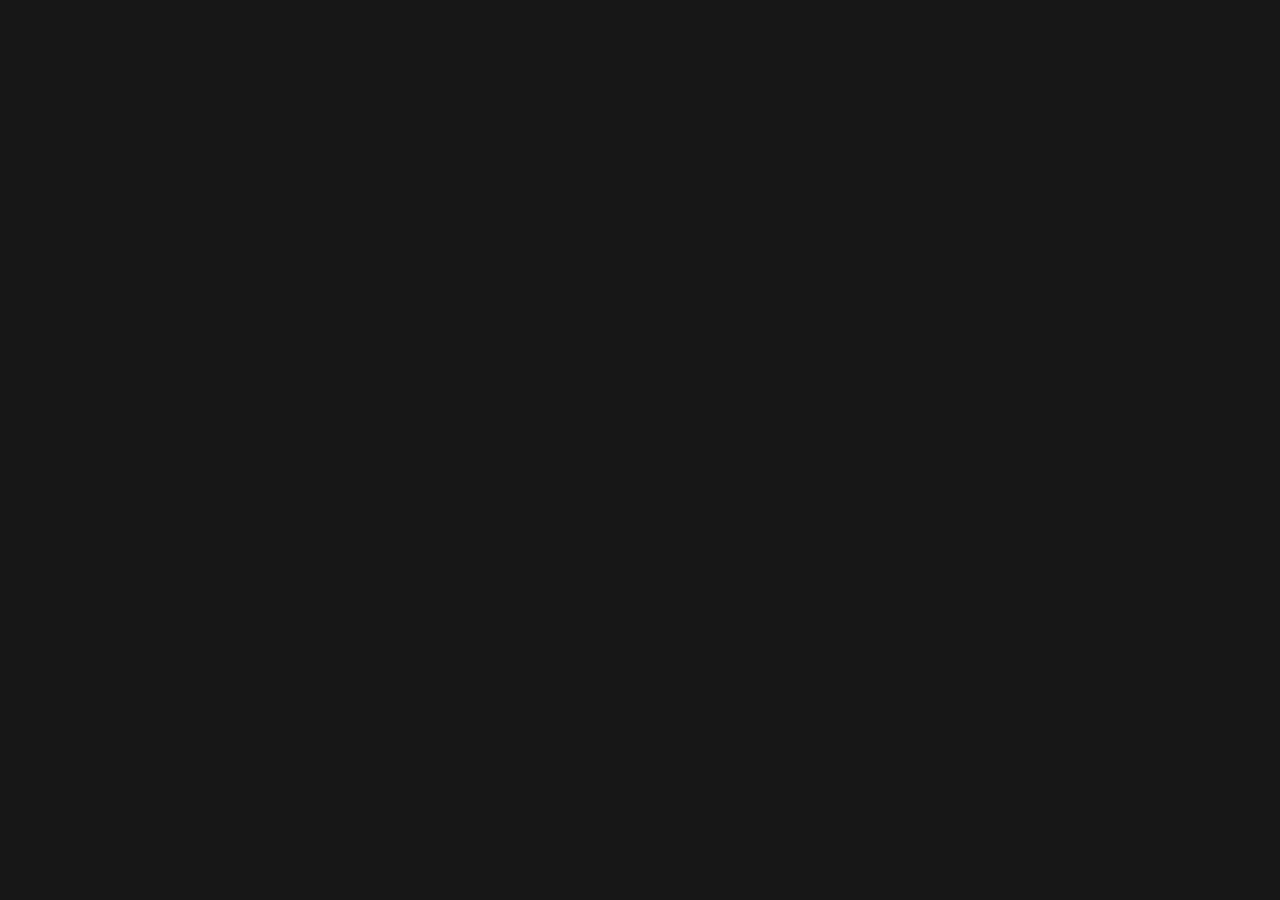
==== commit 6c9eb494: "removed techfolio preloader" ====
--- a/index.html
+++ b/index.html
@@ -33,35 +33,6 @@
 </head>
 
 <body id="page-top">
-  <!-- <div class="logo-wrap">
-  <svg version="1.1" id="Слой_1" xmlns="http://www.w3.org/2000/svg" xmlns:xlink="http://www.w3.org/1999/xlink" x="0px" y="0px"
-	 viewBox="0 0 855 150" style="enable-background:new 0 0 855 150;" xml:space="preserve">
-<style type="text/css">
-	.st0{fill:none;stroke:#FFFFFF;stroke-width:2;stroke-miterlimit:10;}
-	.st1{font-family:'open sans';}
-</style>
-<text transform="matrix(1 0 0 1 0 125.5508)" class="st0 st1 st2">TECHFOLIO</text>
-</svg>
-</div> -->
-  <div class="logo-wrap" id="logoAnimation">
-    <svg version="1.1" id="Слой_1" xmlns="http://www.w3.org/2000/svg" xmlns:xlink="http://www.w3.org/1999/xlink" x="0px"
-      y="0px" viewBox="0 0 855 150" style="enable-background:new 0 0 855 150;" xml:space="preserve">
-      <style type="text/css">
-        .st0 {
-          fill: none;
-          stroke: #FFFFFF;
-          stroke-width: 2;
-          stroke-miterlimit: 10;
-        }
-
-        .st1 {
-          font-family: 'open sans';
-        }
-      </style>
-      <text transform="matrix(1 0 0 1 0 125.5508)" class="st0 st1 st2">TECHFOLIO</text>
-    </svg>
-  </div>
-
   <div class="main-content" id="mainContent">
     <nav class="navbar navbar-b navbar-trans navbar-expand-md fixed-top" id="mainNav">
       <div class="container">
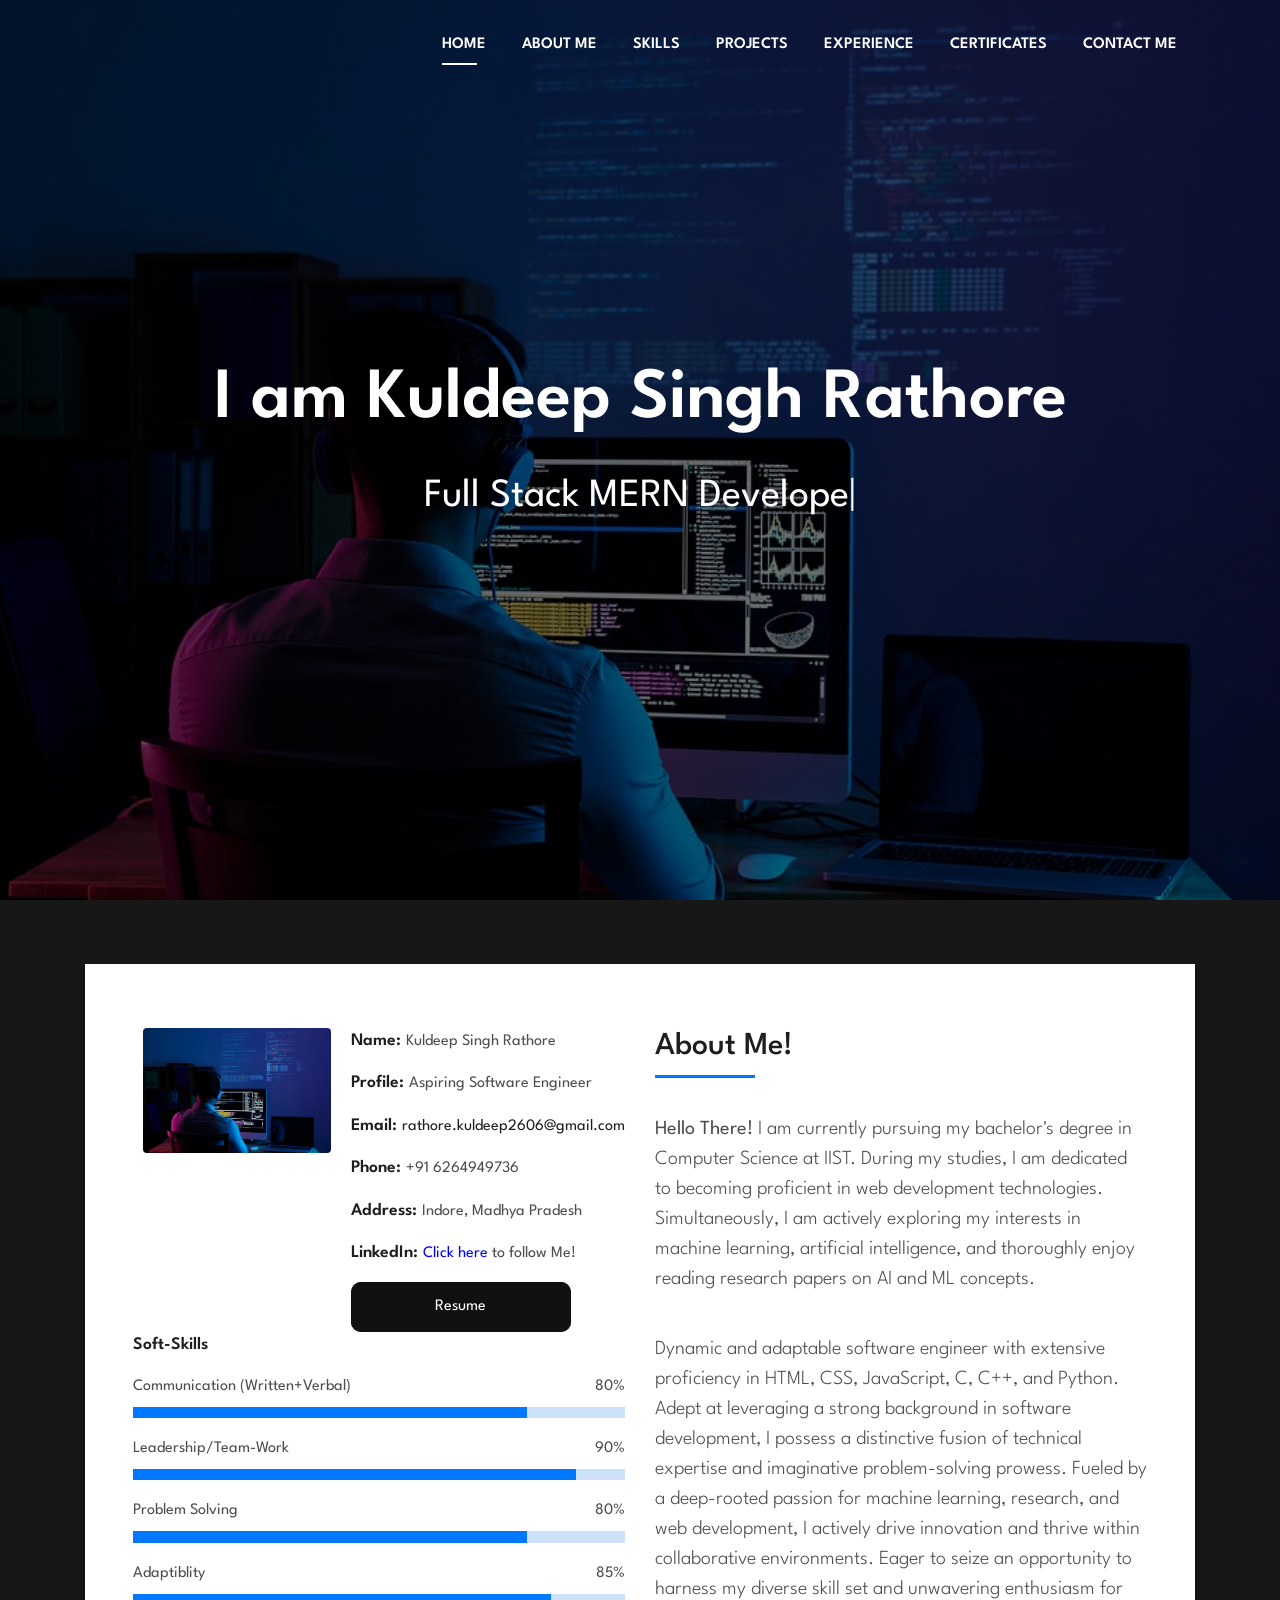
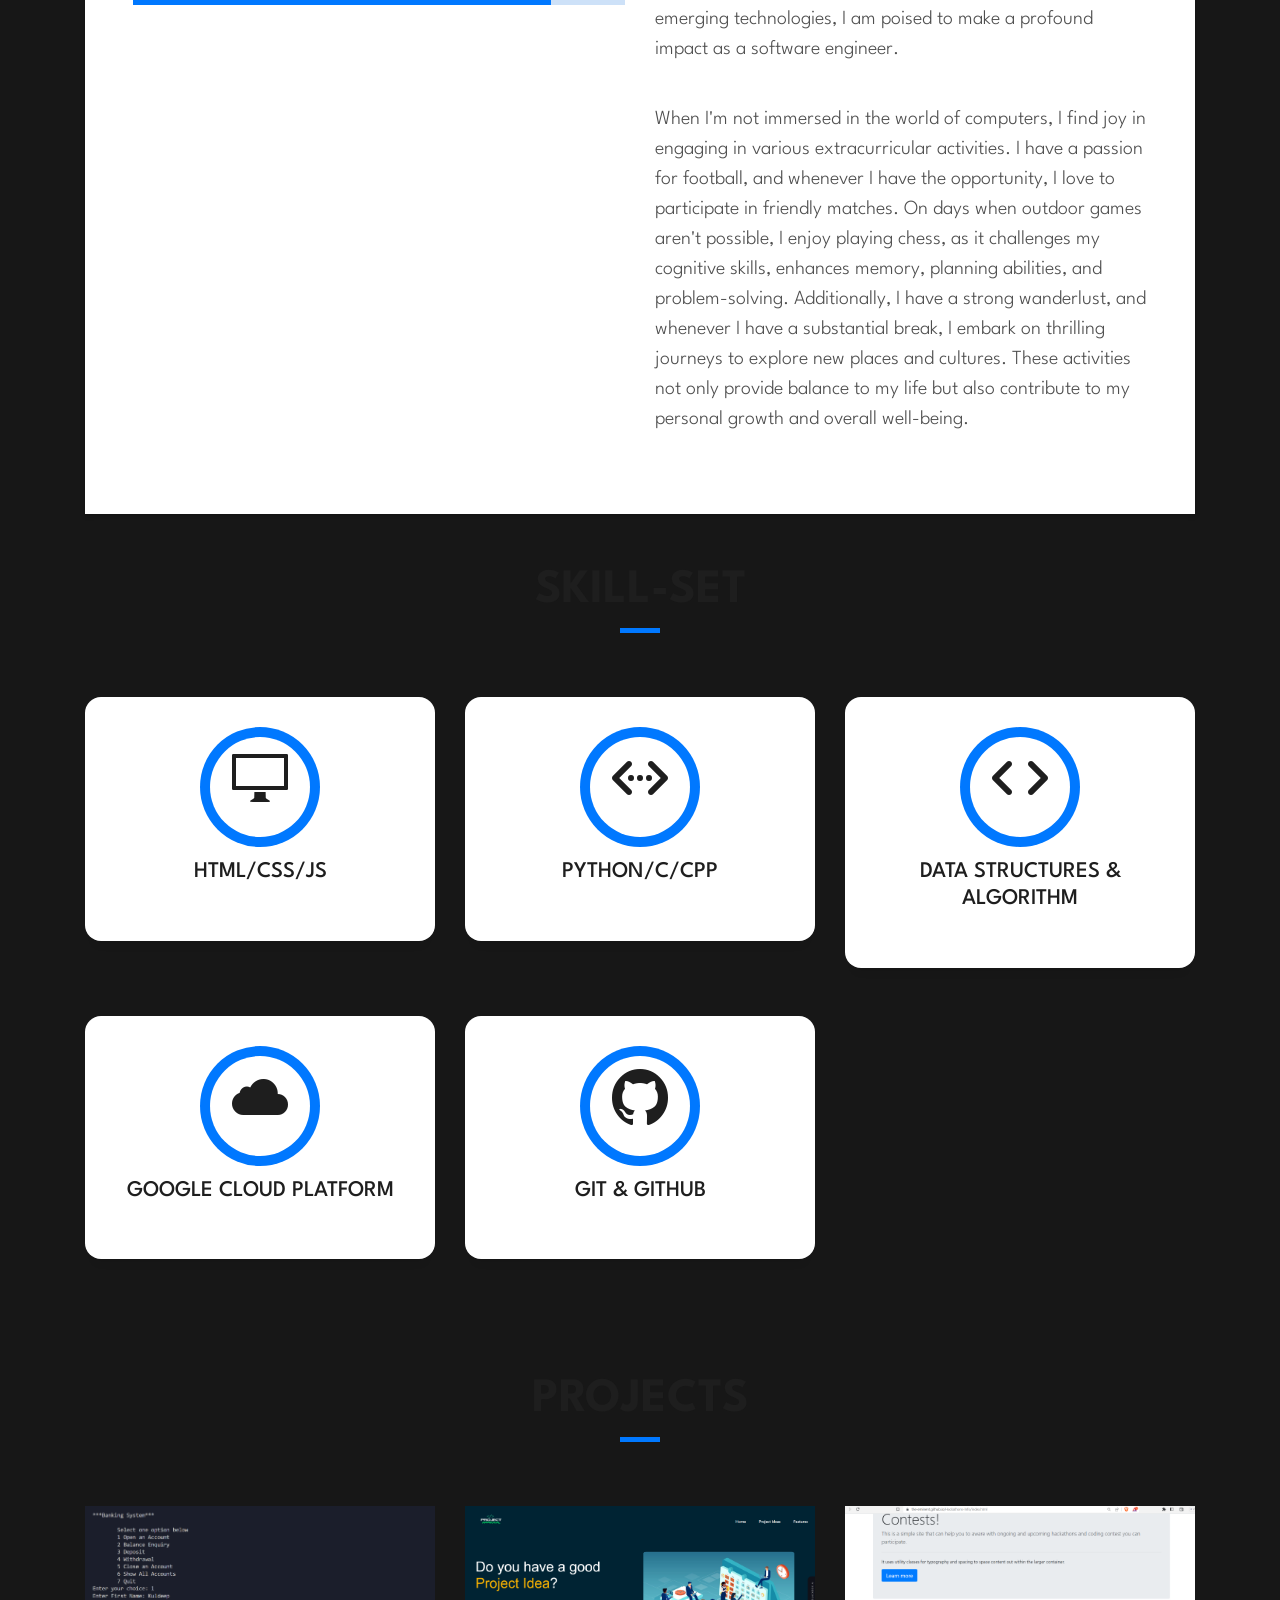
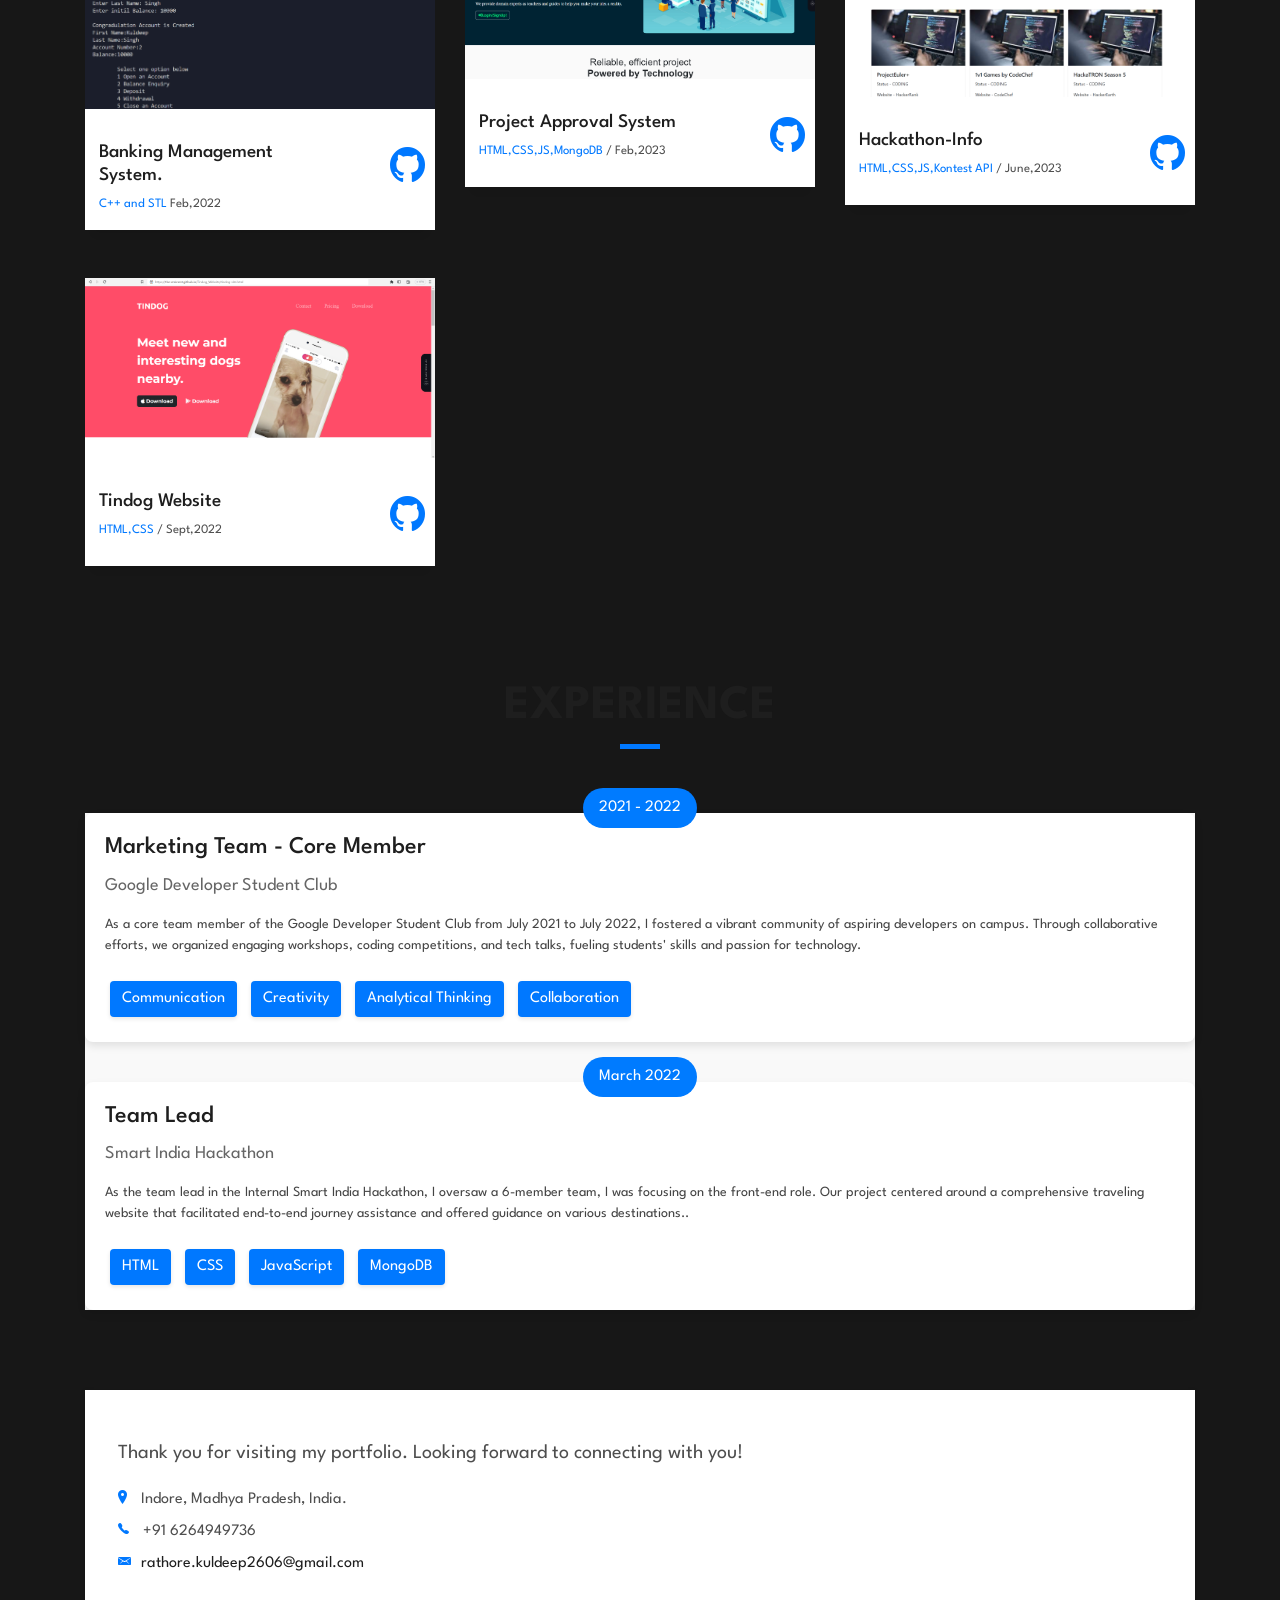
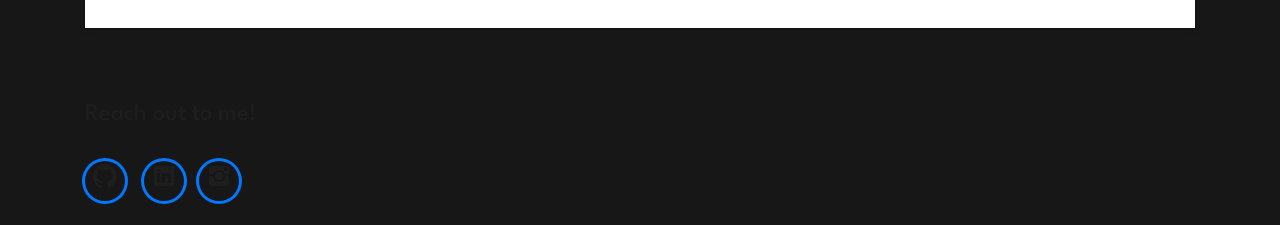
==== commit cd629219: "added new preloader" ====
--- a/index.html
+++ b/index.html
@@ -552,12 +552,12 @@
   </section> -->
 
   <a href="#" class="back-to-top"><i class="fa fa-chevron-up"></i></a>
-  <!-- <div id="preloader"></div> -->
-  <!-- <div class="loader-wrapper">
+  <div id="preloader"></div>
+  <div class="loader-wrapper">
         <div class="loader">
             <div class="loader loader--inner"></div>
         </div>
-    </div> -->
+    </div>
 
 
   <script src="lib/jquery/jquery.min.js"></script>
--- a/css/style1.css
+++ b/css/style1.css
@@ -45,107 +45,6 @@
   color: #1e1e1e;
 }
 
-body .logo-wrap {
-  position: absolute; 
-   top: 50%;
-  left: 51%; 
-  transform: translate(-50%, -50%);
-  width: 70%;
-}
-.st0 {
-  stroke: #fff;
-  fill: #fff;
-  stroke-dasharray: 920;
-  opacity: 1;
-  -webkit-animation: 5s logo-animation cubic-bezier(0.67, 0.5, 0.175, 1);
-          animation: 5s logo-animation cubic-bezier(0.67, 0.5, 0.175, 1);
-  -webkit-animation-fill-mode:forwards;
-          animation-fill-mode:forwards;
-}
-
-.st2 {
-  font-size: 100px;
-  letter-spacing: 15px;
-}
-
-@-webkit-keyframes logo-animation {
-  0% {
-    opacity: 0;
-    fill: none;
-    stroke-dasharray: 920;
-  }
-  30% {
-    opacity: 1;
-  }
-  50% {
-    fill: rgba(255, 255, 255, 0);
-  }
-  100% {
-    opacity: 1;
-    stroke-dasharray: 200;
-    stroke: transparent;
-    fill: white;
-  }
-}
-
-@keyframes logo-animation {
-  0% {
-    opacity: 0;
-    fill: none;
-    stroke-dasharray: 920;
-  }
-  30% {
-    opacity: 1;
-  }
-  50% {
-    fill: rgba(255, 255, 255, 0);
-  }
-  100% {
-    opacity: 1;
-    stroke-dasharray: 200;
-    stroke: transparent;
-    fill: white;
-  }
-}
-
-
-/* Add fade-in/fade-out animations */
-/* @keyframes fadeInOut {
-  0% {
-    opacity: 1;
-  }
-
-  30% {
-    opacity: 1;
-  }
-
-  100% {
-    opacity: 0;
-  }
-}
-
-@keyframes fadeIn {
-  0% {
-    opacity: 0;
-  }
-
-  100% {
-    opacity: 1;
-  }
-}   */
-
-
-.main-content {
-  display: none;
-/*   padding: 20px; */
-  /* background-color: #fff; */
-  /* color: #222; */
-  /* opacity: 0; */
-/*   background-color: #f5f5f5; */
-  background-color: #dddada;
-  color: #4e4e4e;
-}
-
 a {
   color: #1e1e1e;
   transition: all 0.5s ease-in-out;
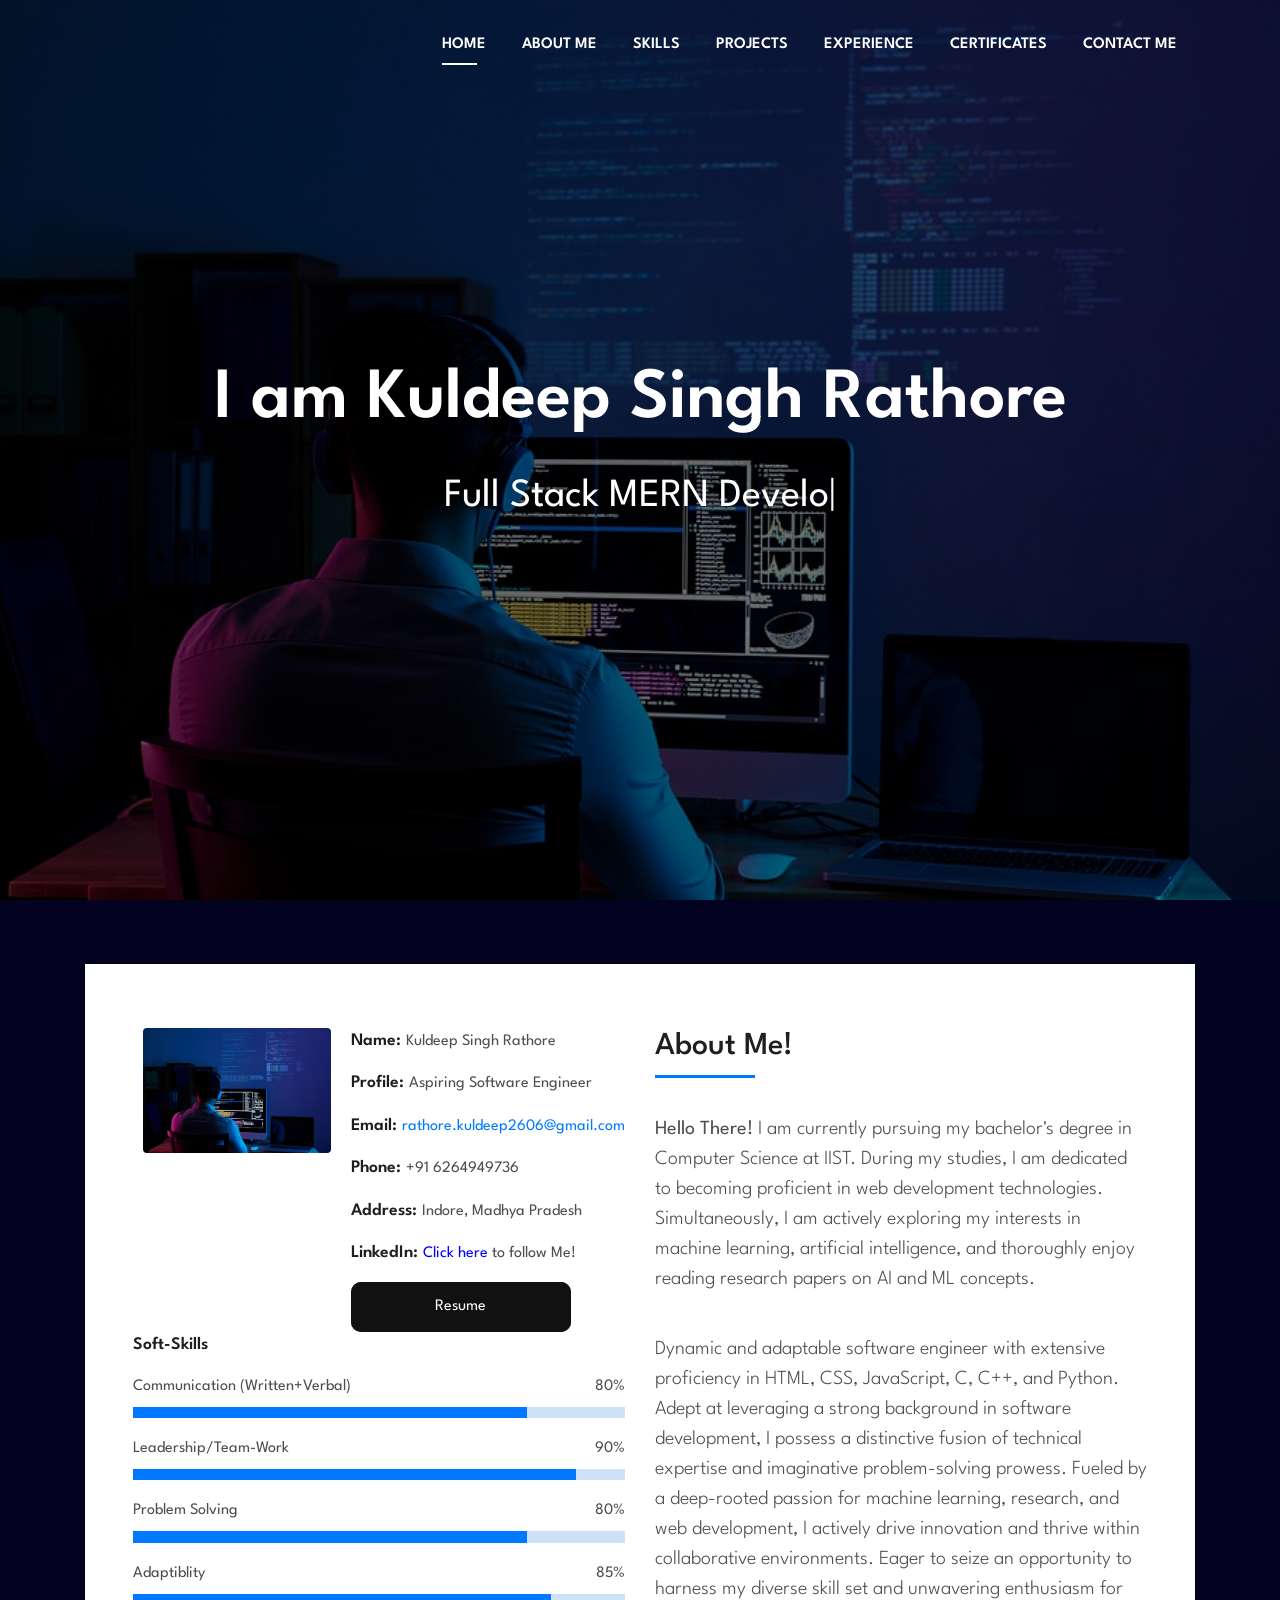
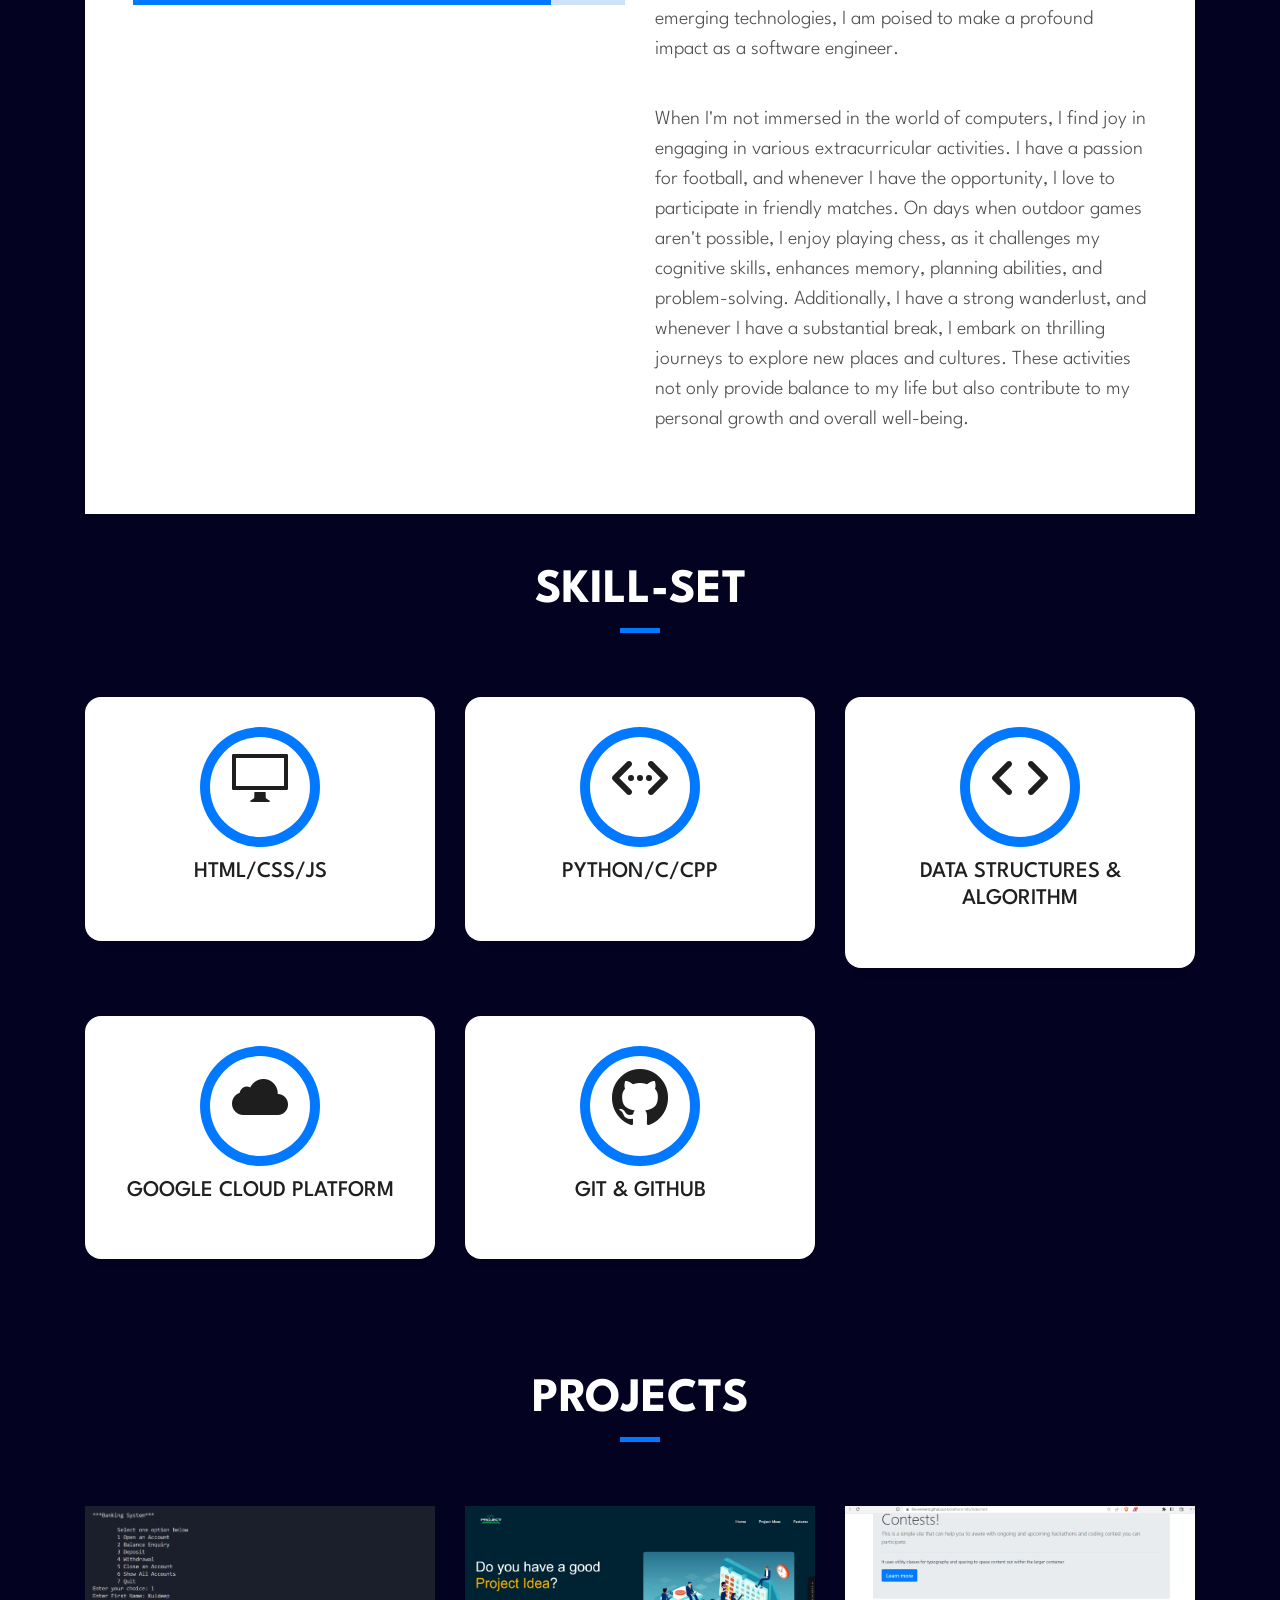
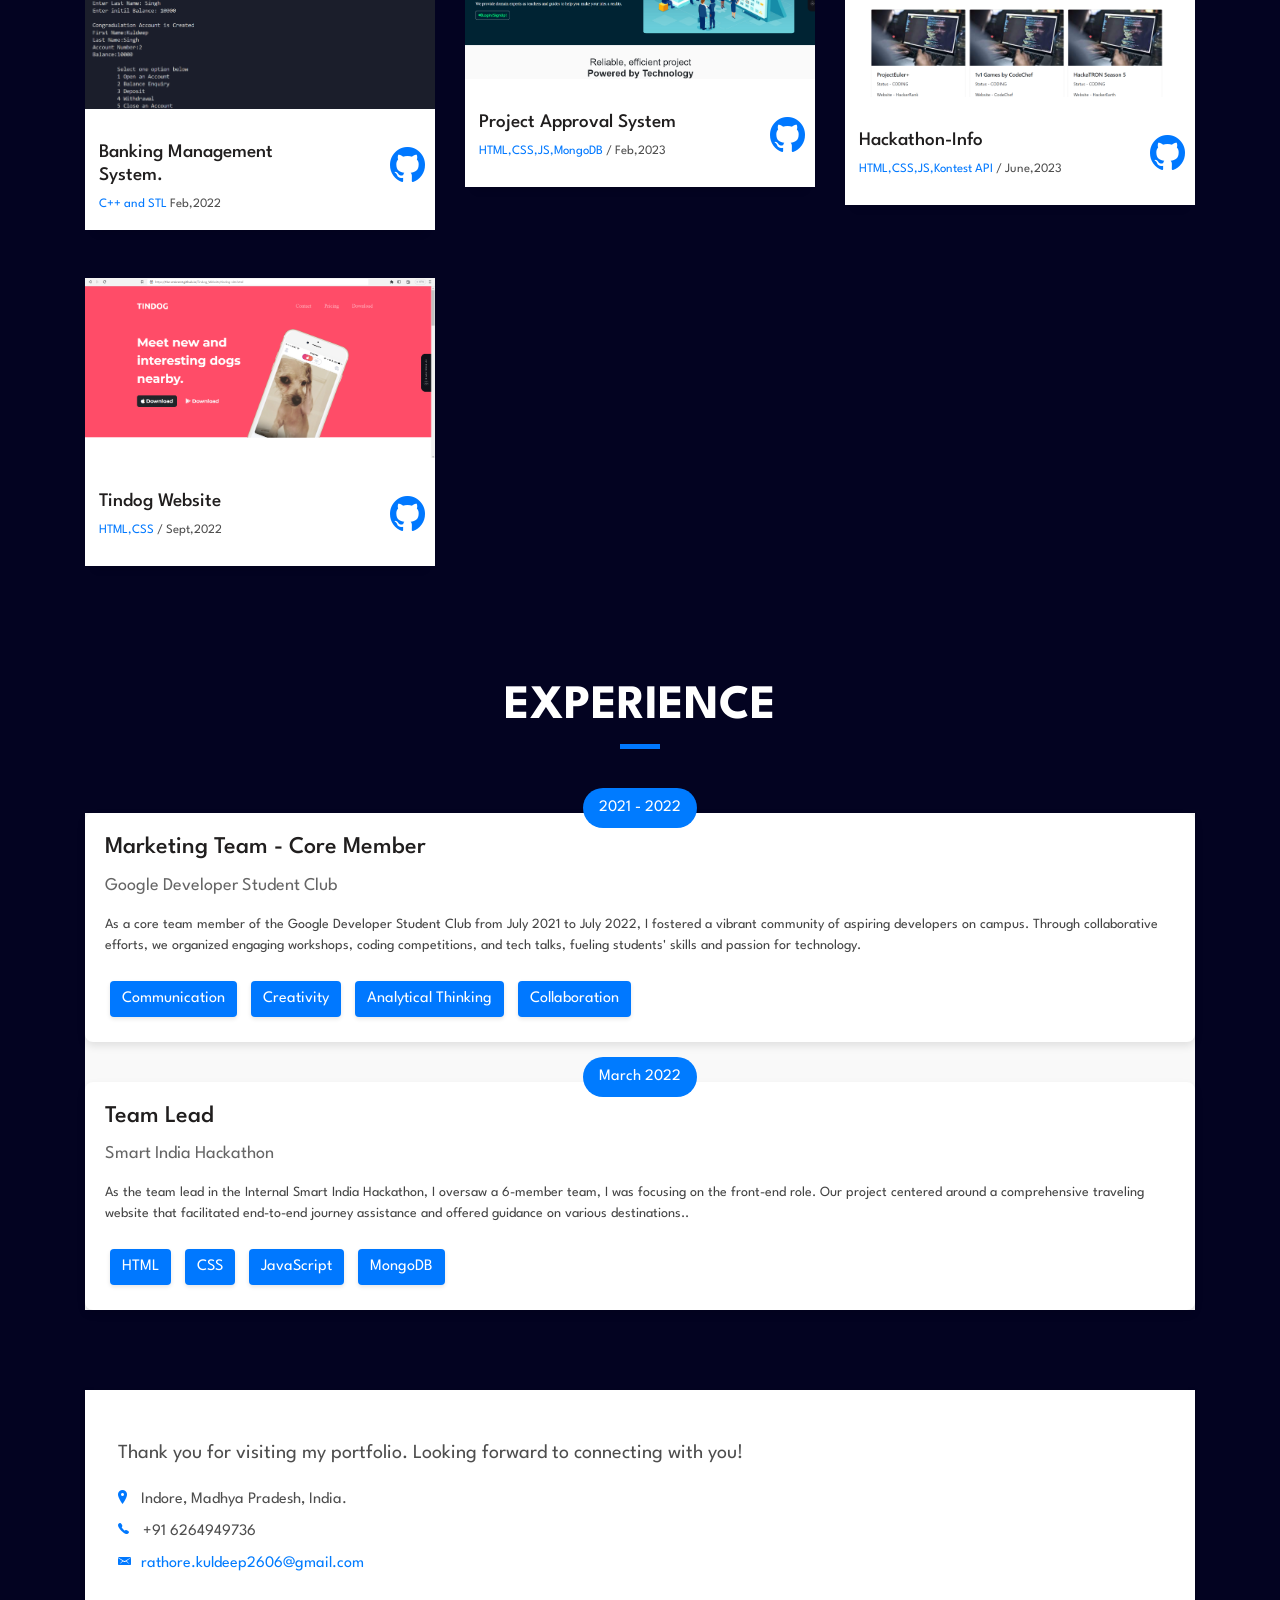
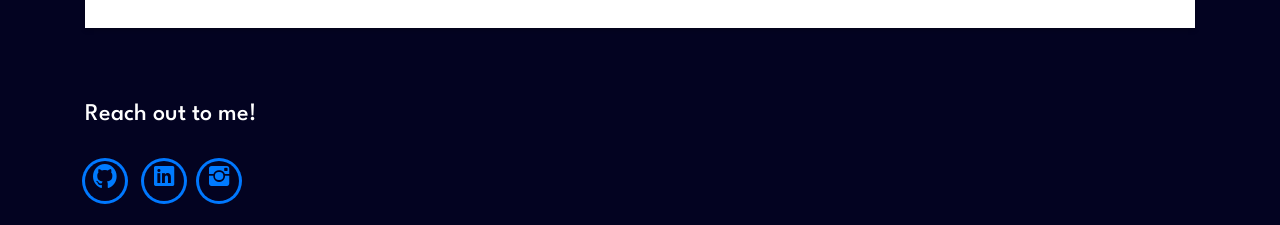
==== commit 5ed258d5: "changed socials class h4 to white" ====
--- a/index.html
+++ b/index.html
@@ -514,7 +514,7 @@
             </div>
 
             <div class="socials">
-              <h4>Reach out to me!</h4>
+              <h4 style="color:white";>Reach out to me!</h4>
               <br>
               <ul>
                 <li><a href="https://github.com/The-Eminent"><span class="ico-circle"><i
--- a/css/style1.css
+++ b/css/style1.css
@@ -10,12 +10,12 @@
 ======================================*/
 
 body {
-  background-color: #f5f5f5;
+  background-color: #030321;
   color: #4e4e4e;
    /* position: relative; */
   overflow-x: hidden;
   /* line-height: 1.5; */
-  background: #171717;
+  /* background: #171717; */
   /* font-size: 14px; */
   /* text-align: center; */
   /* display: table; */
@@ -42,11 +42,11 @@
 h4,
 h5,
 h6 {
-  color: #1e1e1e;
+  color: #201e1e;
 }
 
 a {
-  color: #1e1e1e;
+  /* color: #1e1e1e; */
   transition: all 0.5s ease-in-out;
 }
 
@@ -171,6 +171,7 @@
 
 .title-a {
   font-size: 3rem;
+  color:white;
   font-weight: bold;
   text-transform: uppercase;
 }
@@ -1327,8 +1328,8 @@
 
 
 .experience {
-/*   padding: 0 0 80px 0; */
-  margin-bottom:80px;
+  /* padding: 0 0 80px 0; */
+  margin-bottom: 80px;
   background-color: #f9f9f9;
 }
 
@@ -1382,8 +1383,7 @@
   padding: 6px 12px;
   margin: 5px;
   /* background-color: #007bff; */
-/*   background-color: #4068c4; */
-  background-color: #0078ff;
+  background-color:#0078ff;
   border-radius: 4px;
   color: #fff;
   box-shadow: 0 2px 4px rgba(0, 0, 0, 0.1);
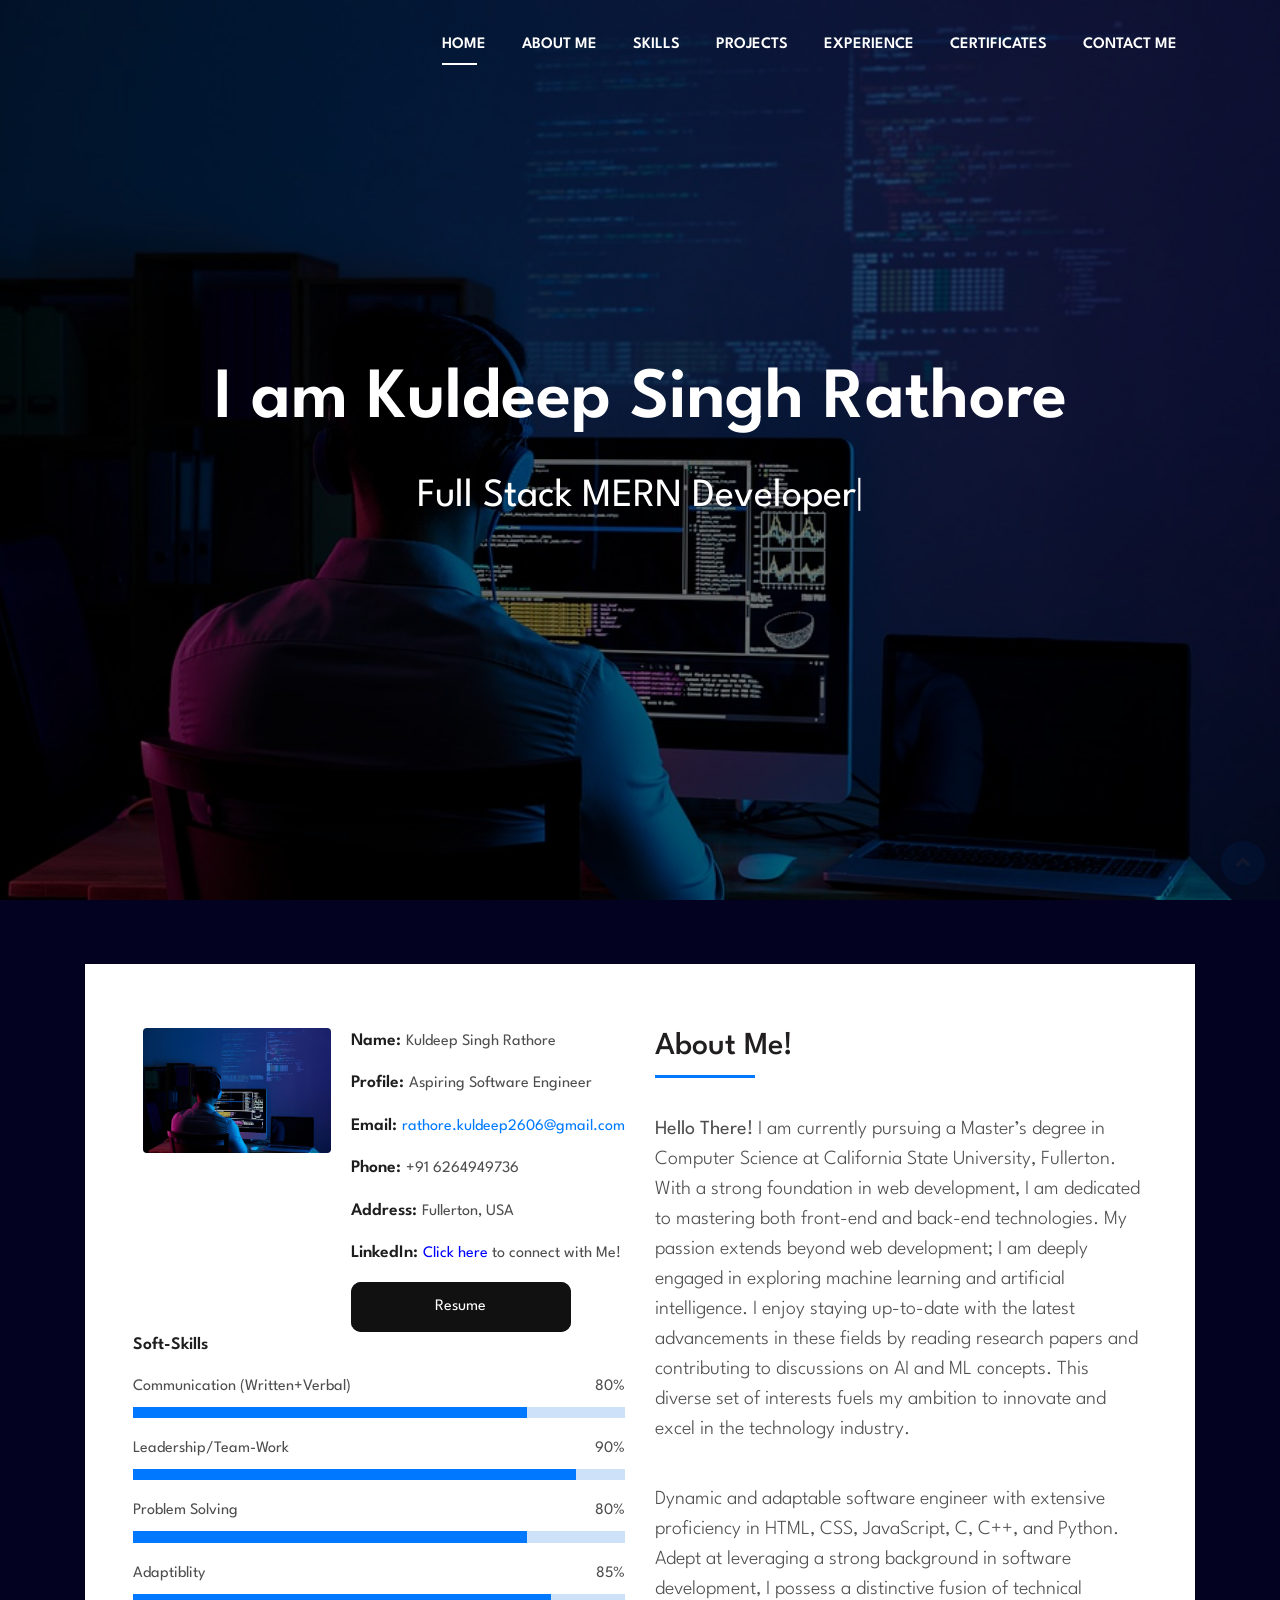
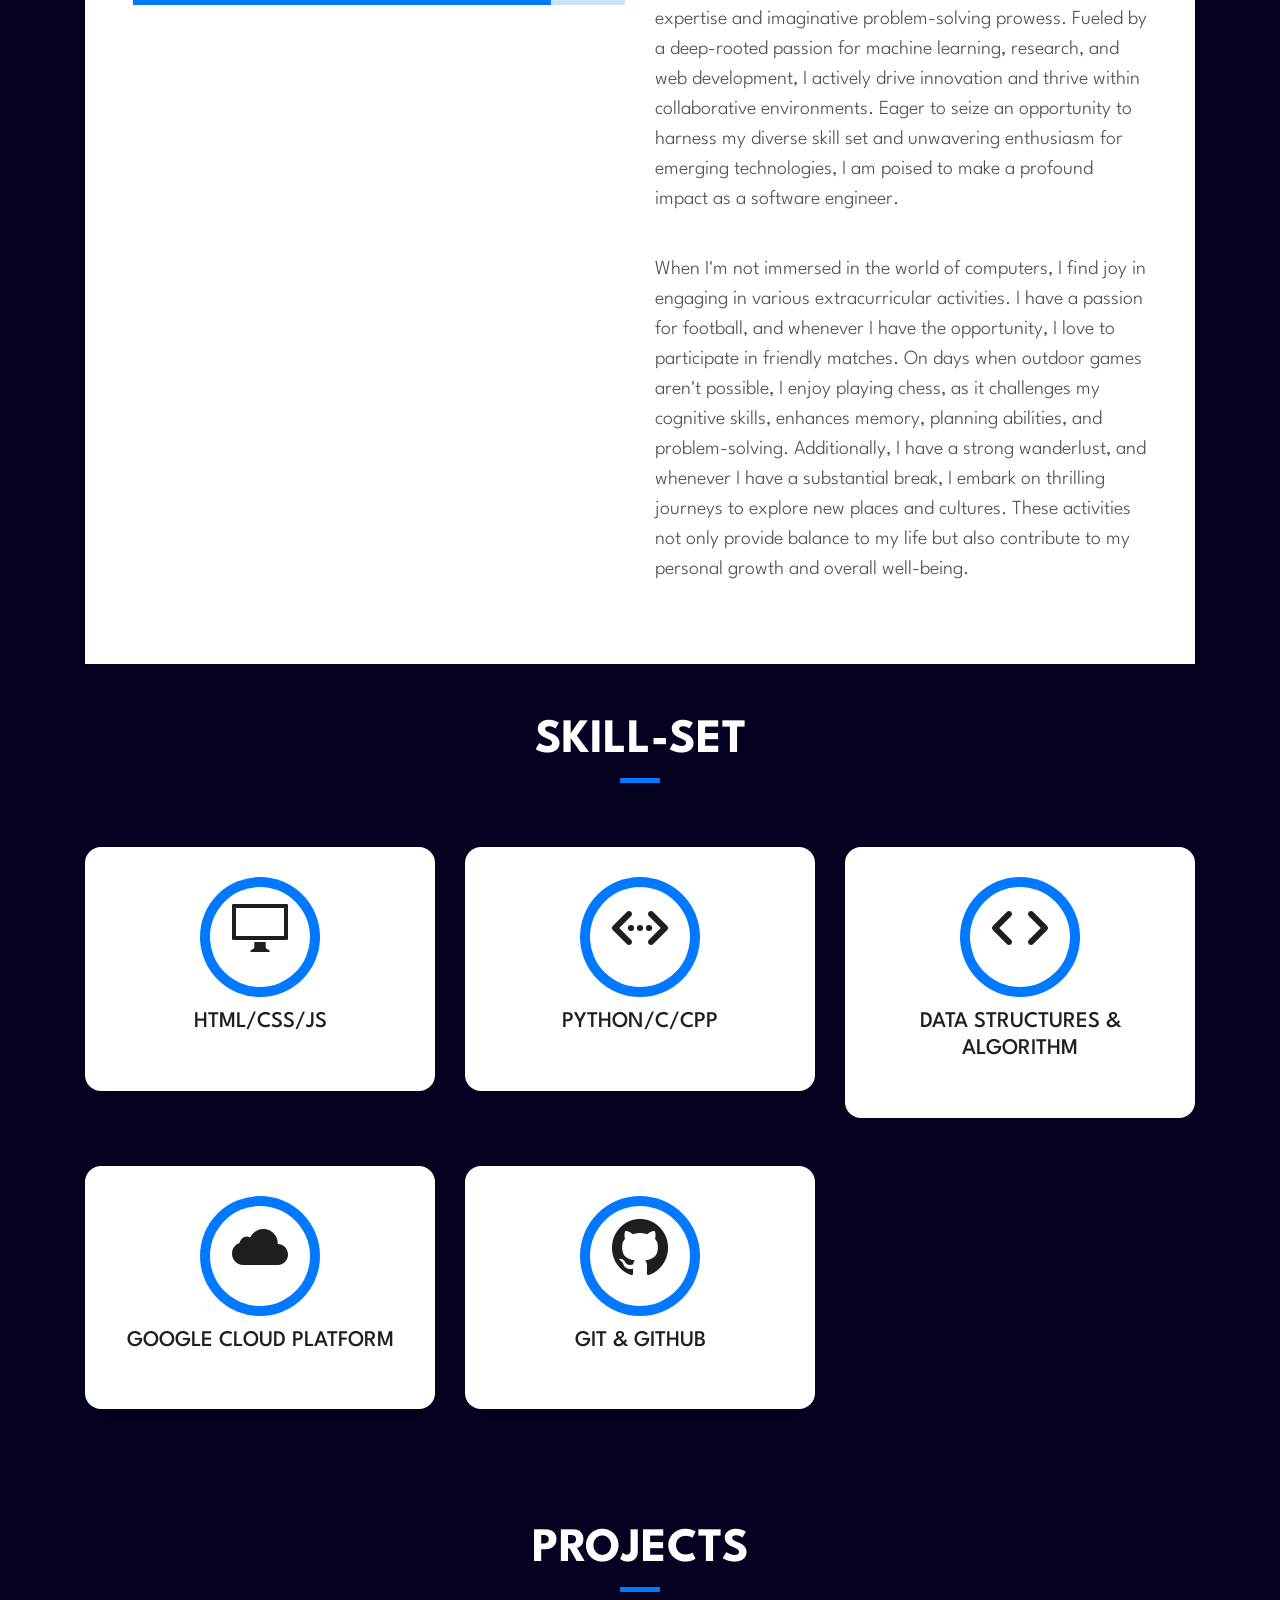
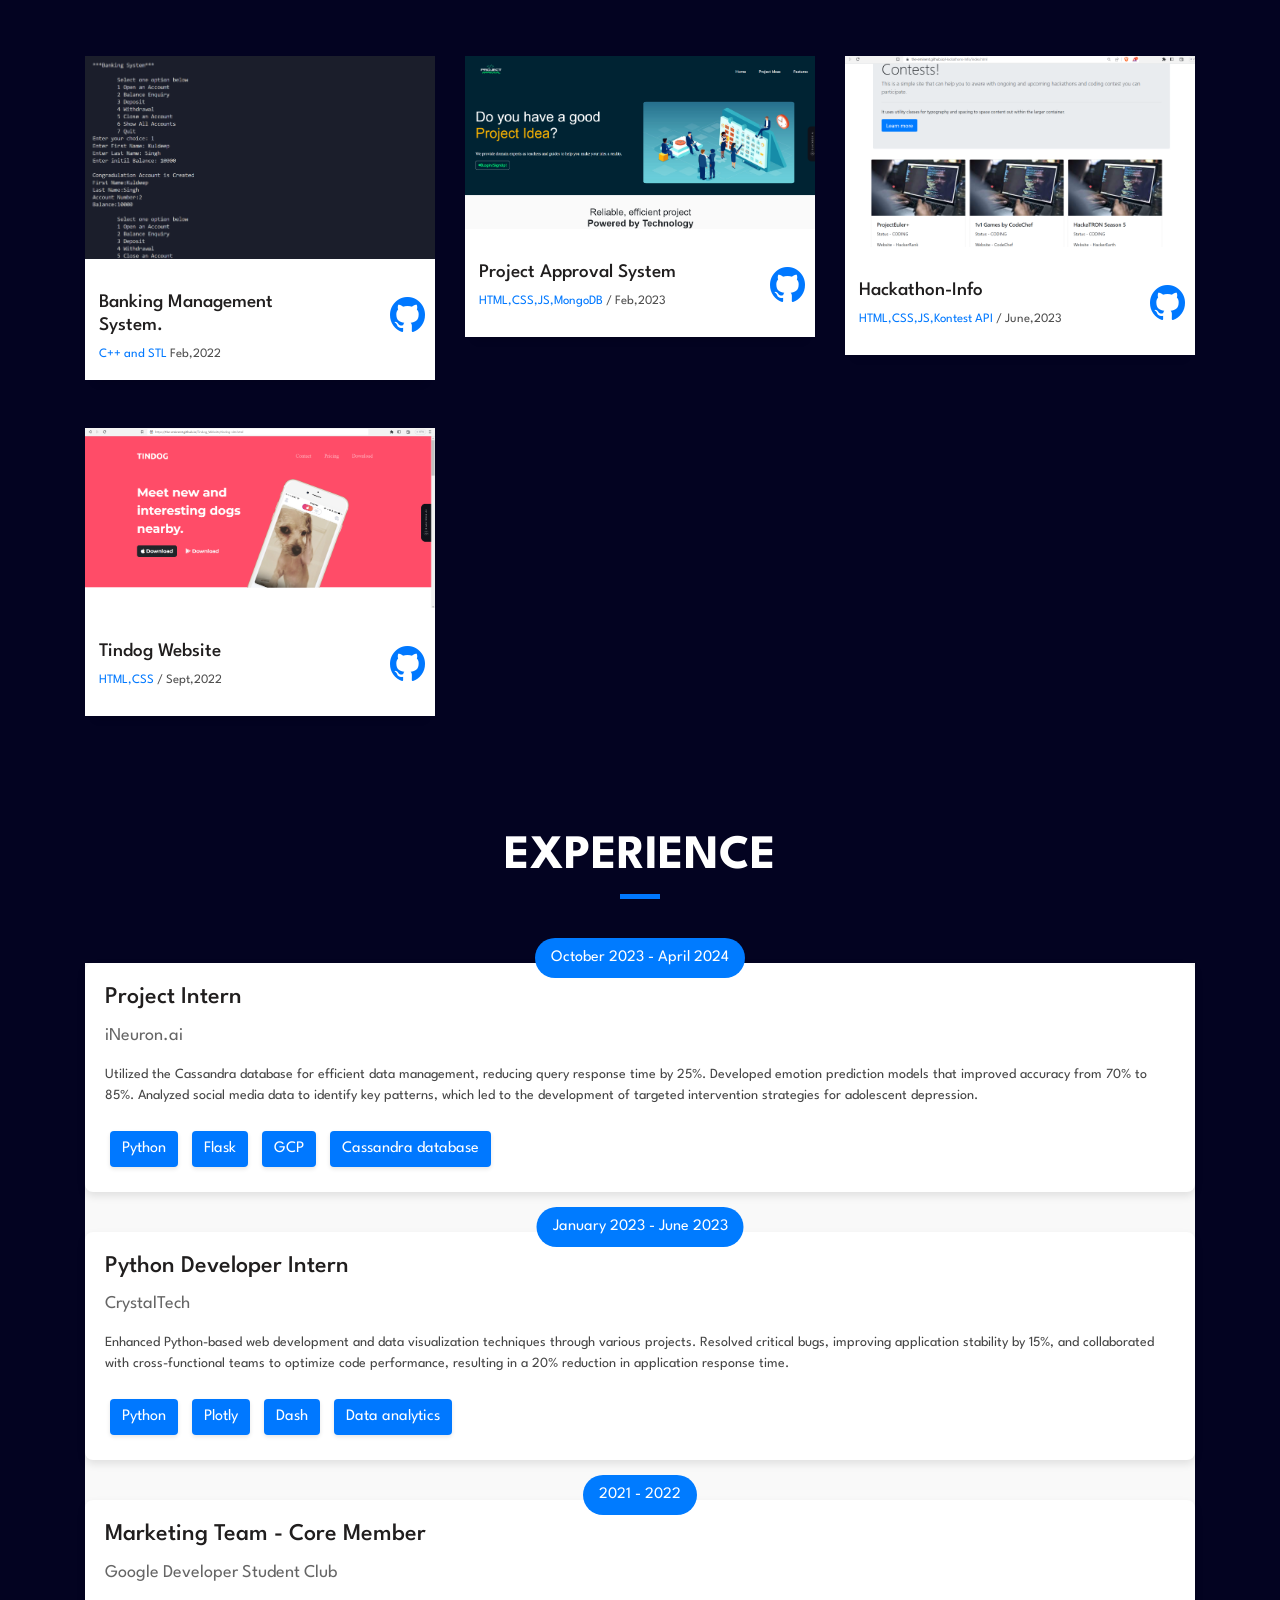
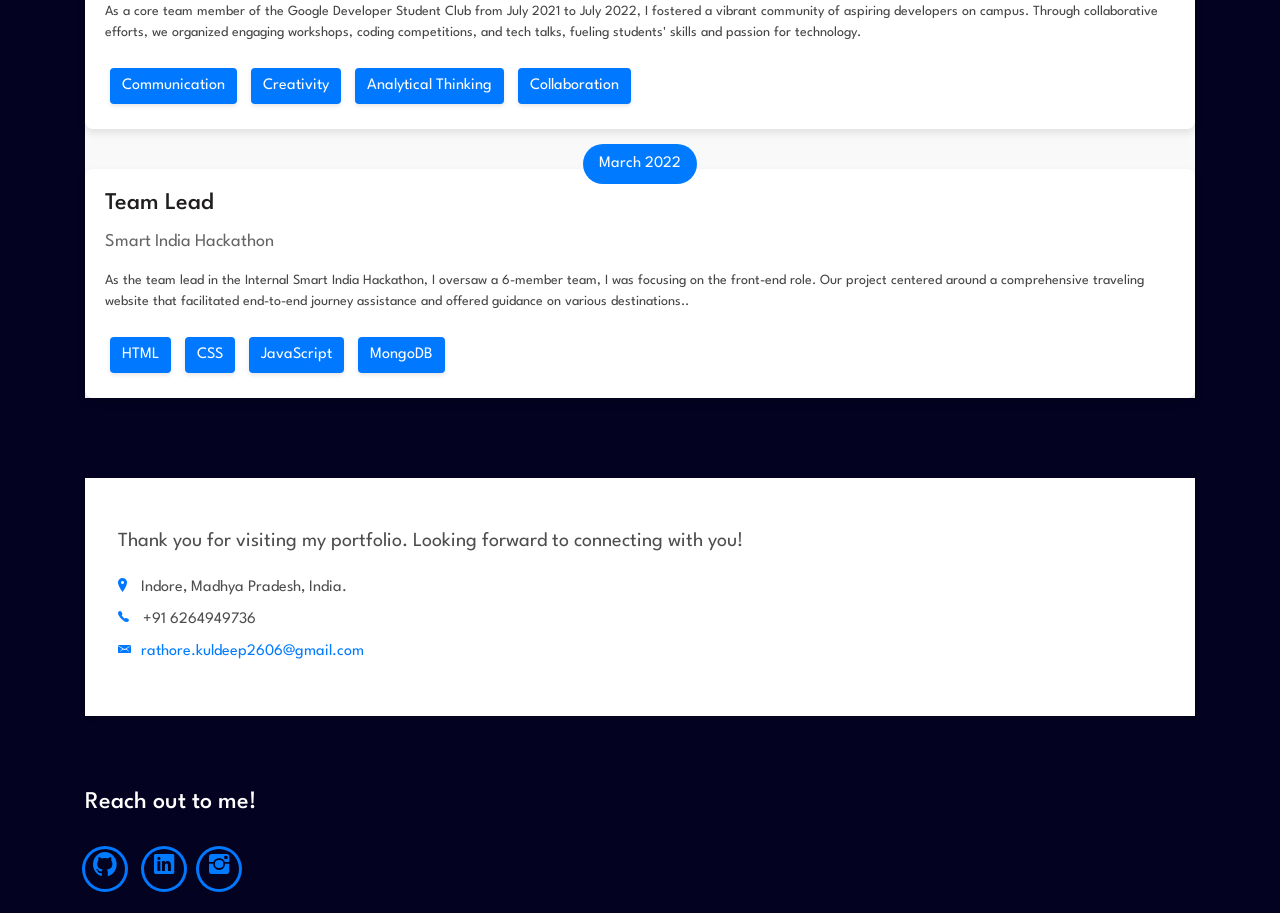
==== commit c5cb7b64: "Update index.html update experience" ====
--- a/index.html
+++ b/index.html
@@ -104,11 +104,11 @@
                         <p><span class="title-s">Email: </span> <span><a
                               href="mailto:rathore.kuldeep2606@gmail.com">rathore.kuldeep2606@gmail.com</a></span></p>
                         <p><span class="title-s">Phone: </span> <span>+91 6264949736</span></p>
-                        <p><span class="title-s">Address: </span> <span>Indore, Madhya Pradesh</span></p>
+                        <p><span class="title-s">Address: </span> <span>Fullerton, USA</span></p>
                         <p><span class="title-s">LinkedIn: </span> <span><a style="color:blue"
-                              href=https://www.linkedin.com/in/kuldeepsinghrathore07>Click here</a> to follow
+                              href=https://www.linkedin.com/in/kuldeepsinghrathore07>Click here</a> to connect with
                             Me!</span></p>
-                        <a href="https://drive.google.com/file/d/1-bF7QYTyQ-VDHqcURvxbPfGfe-e7JutH/view?usp=sharing"><button
+                        <a href="https://drive.google.com/file/d/1m9p5F6x8Uw0fYUp_jNMpNBwpiu8x79Dx/view?usp=sharing"><button
                             class="glow-on-hover" type="button">Resume</button></a>
                       </div>
                     </div>
@@ -146,10 +146,7 @@
                     </div>
                     <p class="lead">
                       <b>Hello There!</b>
-                      I am currently pursuing my bachelor's degree in Computer Science at IIST. During my studies, I am
-                      dedicated to becoming proficient in web development technologies. Simultaneously, I am actively
-                      exploring my interests in machine learning, artificial intelligence, and thoroughly enjoy reading
-                      research papers on AI and ML concepts.
+                      I am currently pursuing a Master’s degree in Computer Science at California State University, Fullerton. With a strong foundation in web development, I am dedicated to mastering both front-end and back-end technologies. My passion extends beyond web development; I am deeply engaged in exploring machine learning and artificial intelligence. I enjoy staying up-to-date with the latest advancements in these fields by reading research papers and contributing to discussions on AI and ML concepts. This diverse set of interests fuels my ambition to innovate and excel in the technology industry.
                     </p>
                     <br>
                     <p class="lead">
@@ -389,6 +386,32 @@
         <div>
           <section class="experience" id="experience">
             <div class="experience-container">
+              <div class="experience-item">
+                <span class="experience-date">October 2023 - April 2024</span>
+                <h3>Project Intern</h3>
+                <p class="company">iNeuron.ai</p>
+                <p class="description">Utilized the Cassandra database for efficient data management, reducing query response time by 25%. Developed emotion prediction models that improved accuracy from 70% to 85%. Analyzed social media data to identify key patterns, which led to the development of targeted intervention strategies for adolescent depression.</p>
+                <div class="skills">
+                  <span>Python</span>
+                  <span>Flask</span>
+                  <span>GCP</span>
+                  <span>Cassandra database</span>
+                </div>
+              </div>
+
+              <div class="experience-item">
+                <span class="experience-date">January 2023 - June 2023</span>
+                <h3>Python Developer Intern</h3>
+                <p class="company">CrystalTech</p>
+                <p class="description">Enhanced Python-based web development and data visualization techniques through various projects. Resolved critical bugs, improving application stability by 15%, and collaborated with cross-functional teams to optimize code performance, resulting in a 20% reduction in application response time.</p>
+                <div class="skills">
+                  <span>Python</span>
+                  <span>Plotly</span>
+                  <span>Dash</span>
+                  <span>Data analytics</span>
+                </div>
+              </div>
+
               <div class="experience-item">
                 <span class="experience-date">2021 - 2022</span>
                 <h3>Marketing Team - Core Member</h3>
